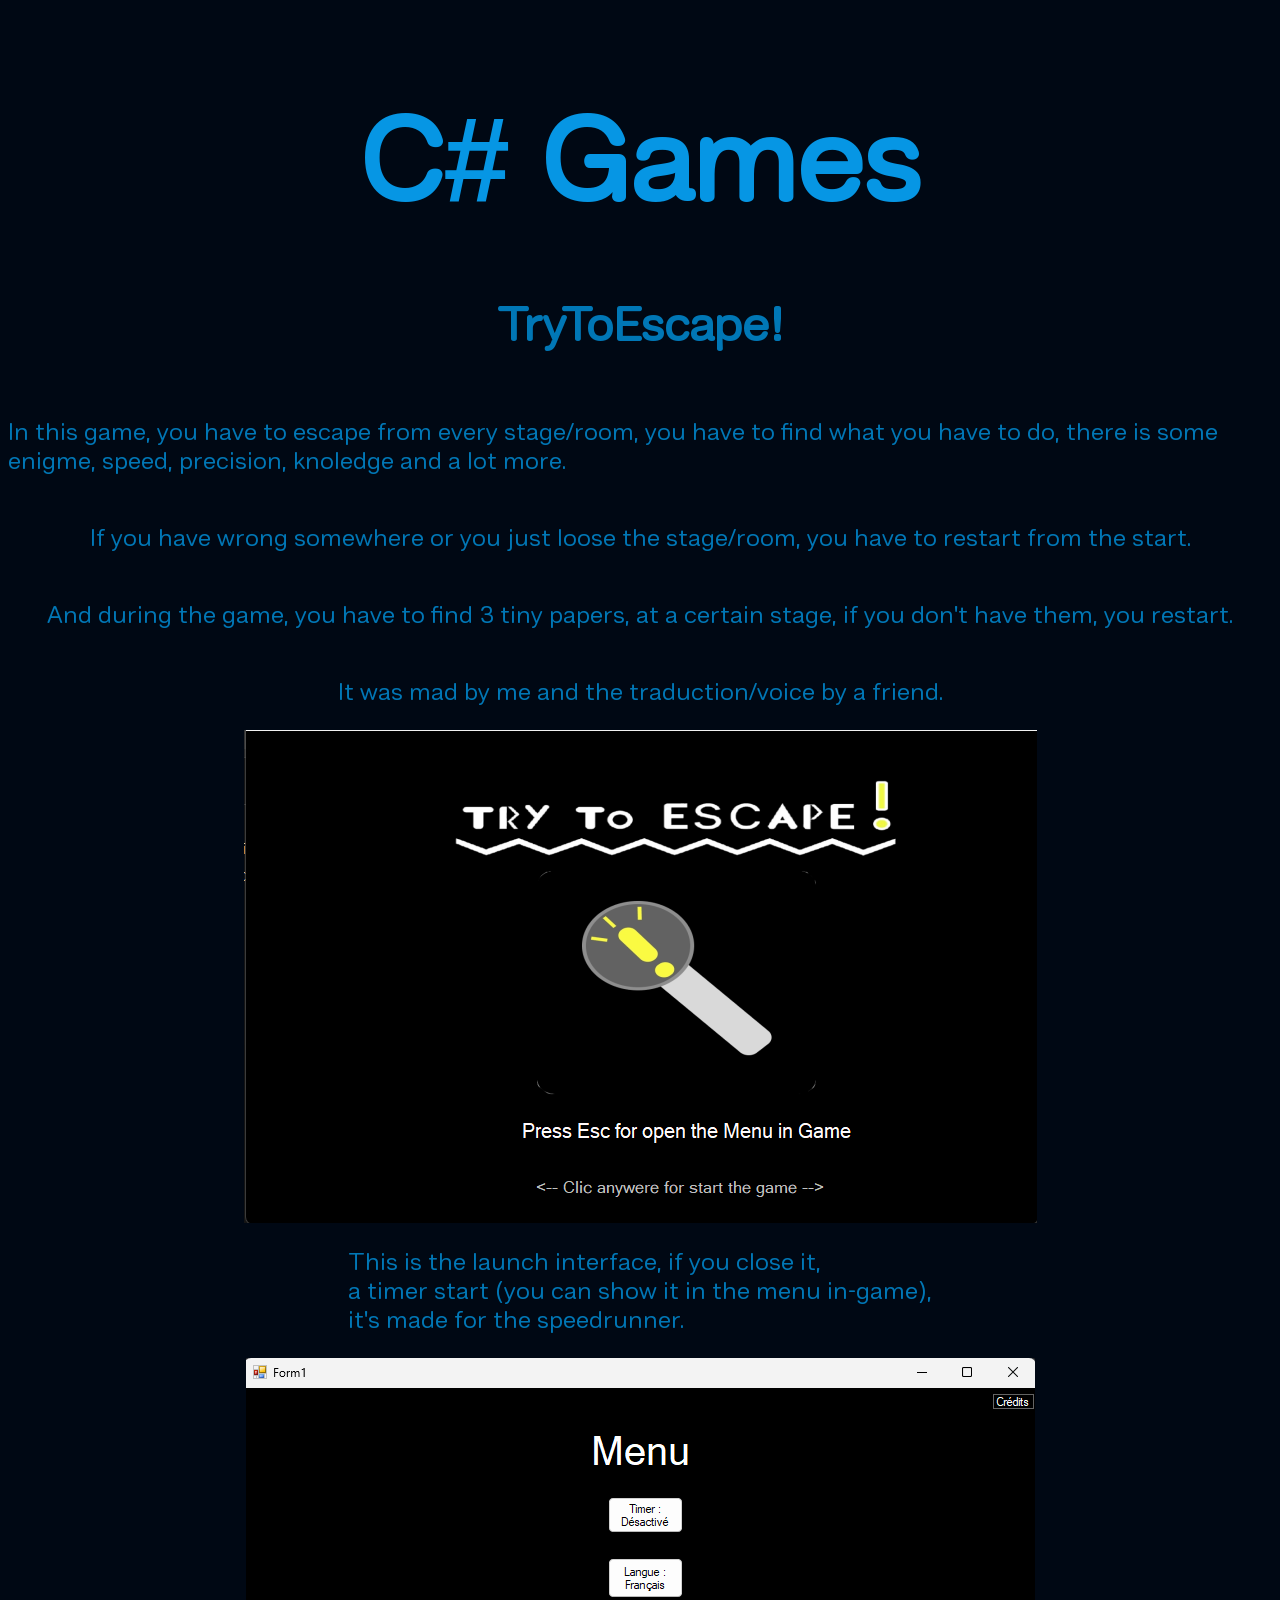
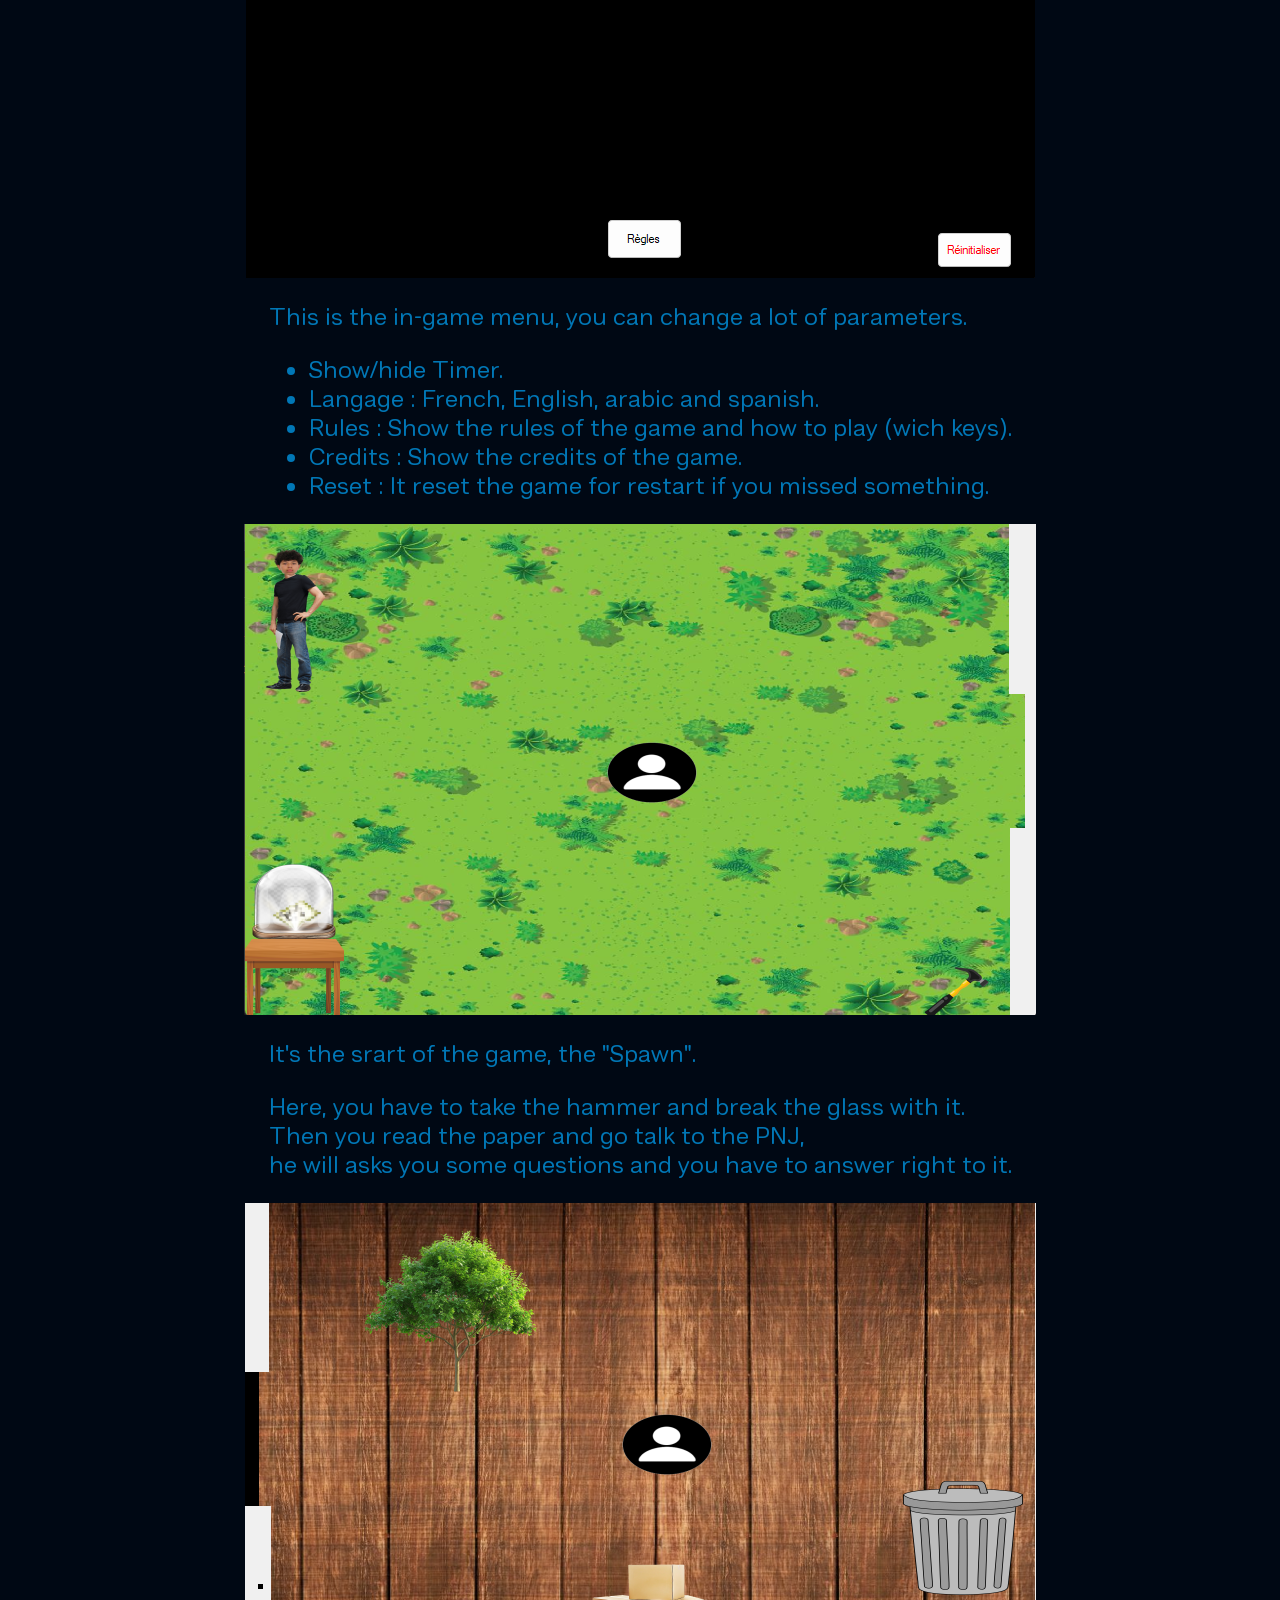
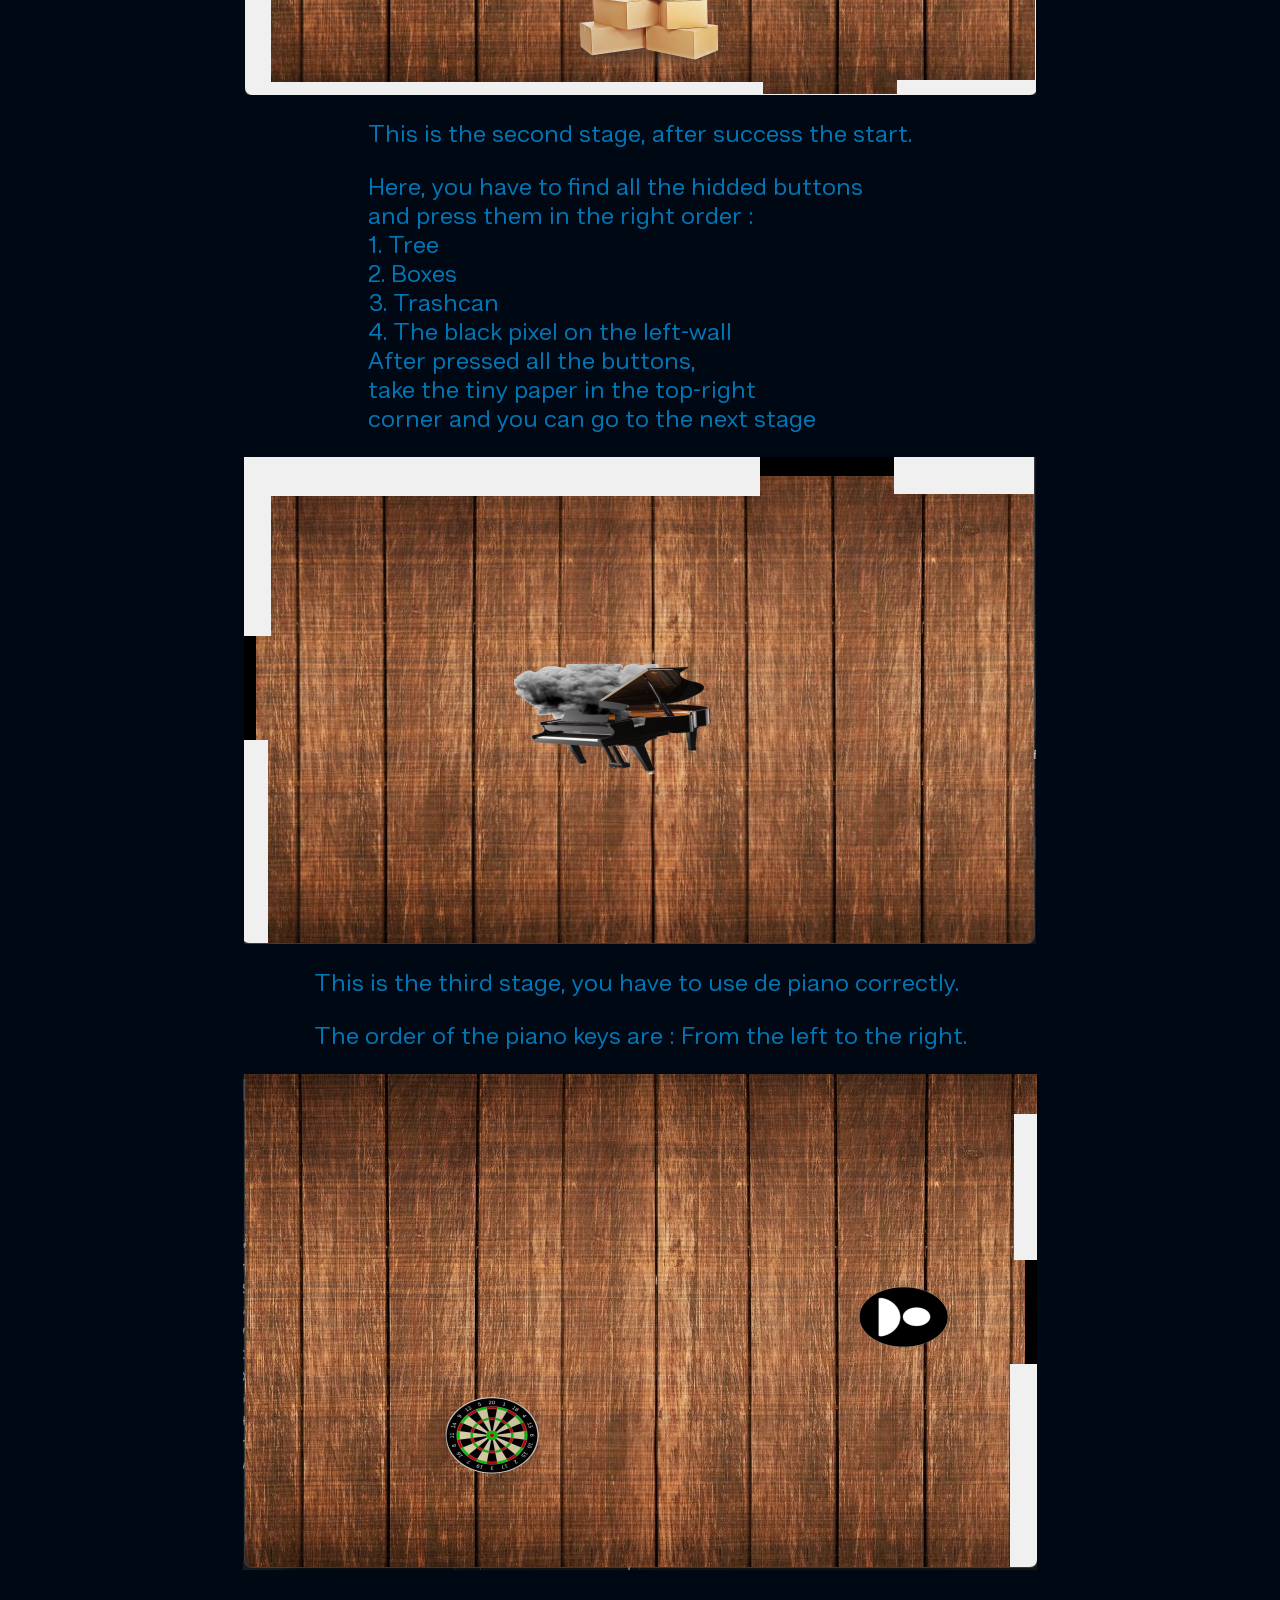
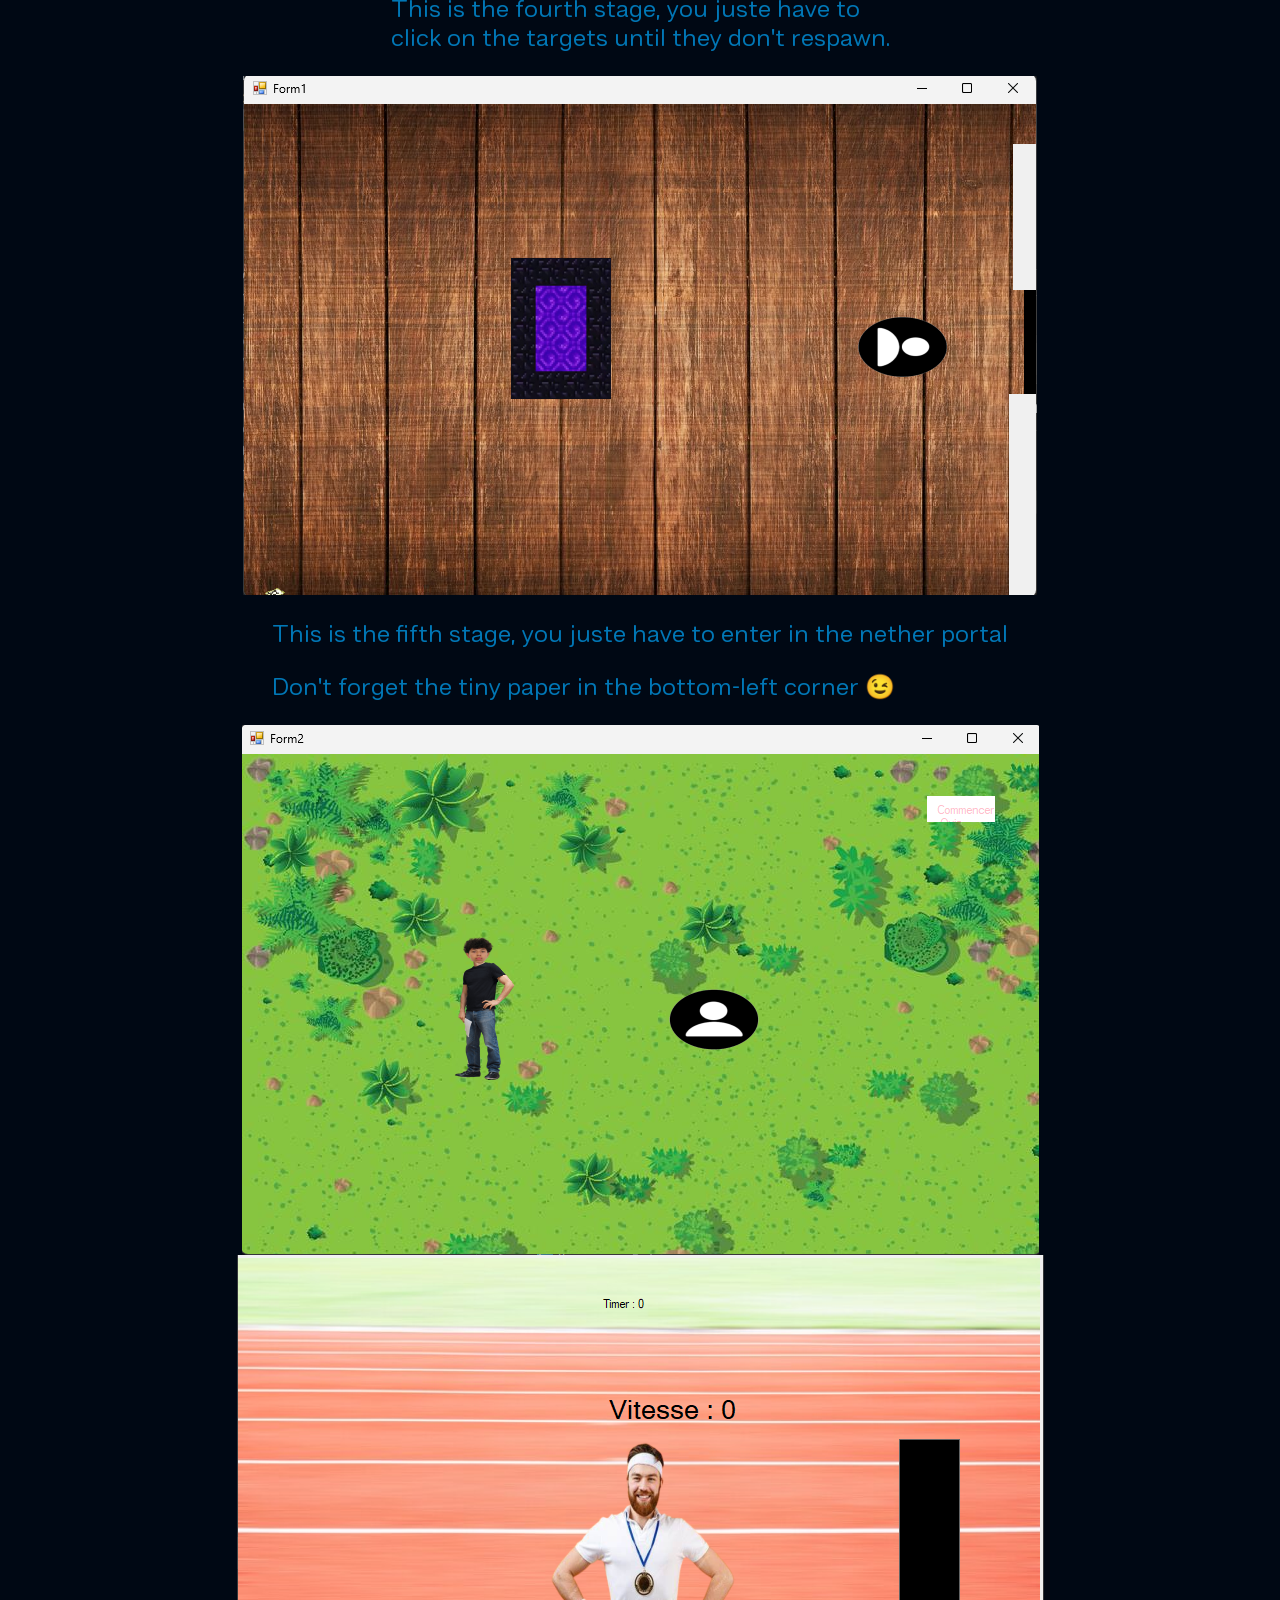
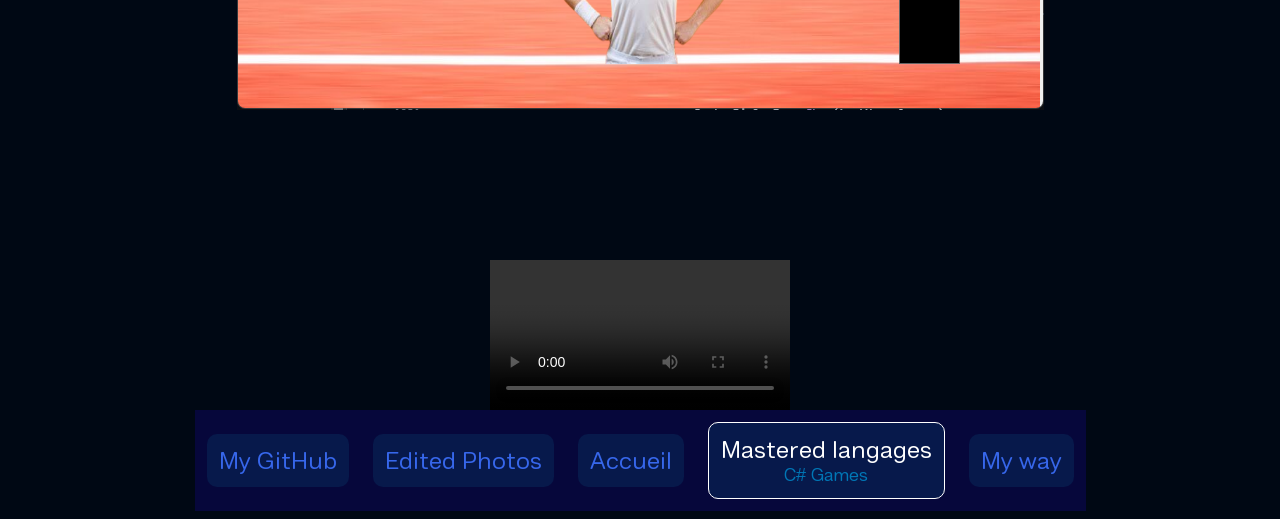
==== Code/CSharpGames.html @ 641a5ee3 "Je suis en train de remplire la page c# avec les images, videos et descriptions pour chaques étapes " ====
<!DOCTYPE html>
<html lang="en">
    <head>
        <meta charset="UTF-8">
        <meta name="viewport" content="width=device-width, initial-scale=1.0">
        <link rel="stylesheet" href="CSS/CsharpGames.css">
        <link rel="stylesheet" href="CSS/globale.css">
        <title>C# Games</title>
    </head>
    <body>
        <h1 id="title">C# Games</h1>
        <Section class="TryToEscape">
            <h2>TryToEscape!</h2>
            <p>In this game, you have to escape from every stage/room, you have to find what you have to do, there is some enigme, speed, precision, knoledge and a lot more.</p>
            <p>If you have wrong somewhere or you just loose the stage/room, you have to restart from the start.</p>
            <p>And during the game, you have to find 3 tiny papers, at a certain stage, if you don't have them, you restart.</p>
            <p>It was mad by me and the traduction/voice by a friend.</p>
            <img src="./Images/TryTpEscape_Menu.png" alt="The launch interface">
            <Article><p>This is the launch interface, if you close it, <br>a timer start (you can show it in the menu in-game), <br>it's made for the speedrunner.</p></Article>
            <img src="./Images/TryToEscape_Menu_in-game.png" alt="Menu in-game, for the parameters">
            <Article><p>This is the in-game menu, you can change a lot of parameters.</p>
            <ul>
                <li>
                    Show/hide Timer.
                </li>
                <li>
                    Langage : French, English, arabic and spanish.
                </li>
                <li>
                    Rules : Show the rules of the game and how to play (wich keys).
                </li>
                <li>
                    Credits : Show the credits of the game.
                </li>
                <li>
                    Reset : It reset the game for restart if you missed something.
                </li>
            </ul>
            </Article>
            <img src="./Images/TryToEscape_Start.png" alt="Start of the game">
            <article>
            <p>It's the srart of the game, the "Spawn".</p>
            <p>Here, you have to take the hammer and break the glass with it. <br>Then you read the paper and go talk to the PNJ, <br>he will asks you some questions and you have to answer right to it.</p>
            </article>
            <img src="./Images/TryToEscape_SecondStage.png" alt="The second stage of the game">
            <article>
            <p>This is the second stage, after success the start.</p>
            <p>Here, you have to find all the hidded buttons <br>and press them in the right order : <br>
            1. Tree <br>
            2. Boxes <br>
            3. Trashcan <br>
            4. The black pixel on the left-wall <br>
            After pressed all the buttons, <br>take the tiny paper in the top-right <br>corner and you can go to the next stage
            </p>
            </article>
            <img src="./Images/TryToEscape_Piano.png" alt="The third stage of the game">
            <article>
                <p>This is the third stage, you have to use de piano correctly.</p>
                <p>The order of the piano keys are : From the left to the right.</p>
            </article>
            <img src="./Images/TryToEscape_Target.png" alt="The Fourth stage of the game">
            <article>
                <p>This is the fourth stage, you juste have to <br>click on the targets until they don't respawn.</p>
            </article>
            <img src="./Images/TryTroEscape_NetherPortal.png" alt="The fifth stage of the game">
            <article>
                <p>This is the fifth stage, you juste have to enter in the nether portal</p>
                <p>Don't forget the tiny paper in the bottom-left corner 😉</p>
            </article>
            
            <img src="./Images/TryToEscape_ThirdStage.png" alt="The sixth stage of the game">
            
            <img src="./Images/TryToEscape_FourthStage.png" alt="The seventh stage of the game">
            <video src="./Videos/TryToEscape_Victory.mp4" loop autoplay></video>
            <video src="./Videos/TryToEscape_GamePlay.mp4" controls loop autoplay></video>
        </Section>
        <section class="Navbar">
            <div class="">
            <a href="https://github.com/HOPPhugo" target="_blank">My GitHub</a></div>
            <div class="">
            <a href="/EditPhotos.html">Edited Photos</a></div>
            <div class="">
            <a href="/index.html">Accueil</a></div>
            <div class="CurrentPage">
            <a href="/DevGames.html">Mastered langages</a>
            <p>C# Games</p>
            </div>            
            <div class="">
            <a href="/MyWay.html">My way</a></div>
        </section>
    </body>
</html>
---- Code/CSS/CsharpGames.css ----
.CurrentPage {
    display: flex;
    flex-direction: column;
}
.CurrentPage p {
font-size: 0.75rem;
margin: 0;
align-self: center;
}
body {
    display: flex;
    flex-direction: column;
    align-items: center;
}
.Navbar {
    align-items: center;
}
h2 {
    font-size: 2rem;
}
.TryToEscape {
    display: flex;
    flex-direction: column;
    justify-content: center;
    align-items: center;
}
---- Code/CSS/globale.css ----
@font-face {
  font-family: "Hando Soft Regular";
    src: url("../Fonts/hando_soft/HandoSoftTrial-Regular.ttf") format("truetype");
    unicode-range: U+0000-0022, U+0024-003F, U+0041-007F, U+00A0-00FF;
}
html {
    background-color: 	#000814;
    color: 	#0077b6;
    font-family: "Hando Soft Regular", sans-serif;
    display: flex;
    justify-content: center;
    font-size: 1.5rem;
    margin: 0;
    scrollbar-width: none;
}
a {
    color: 	#3767eb;
    text-decoration: none;
}
#title {
    font-size: 5rem;
    color: 	#0696e4;
    margin-bottom: 1rem;
}
.CurrentPage{
    border: 1px solid white;
}
.CurrentPage a{
    color: white;
}
.Navbar {
    display: flex;
    gap: 1rem;
    background-color: #2600ff2a;
    padding: 0.5rem;
    
}
.Navbar div {
    height: fit-content;
    padding: 0.5rem;
    background-color: #0a5b8636;
    border-radius: 10px;
    transition: 0.5s;
}
.Navbar div:hover {
    background-color: #082f44;
    transition: 0.5s;
}
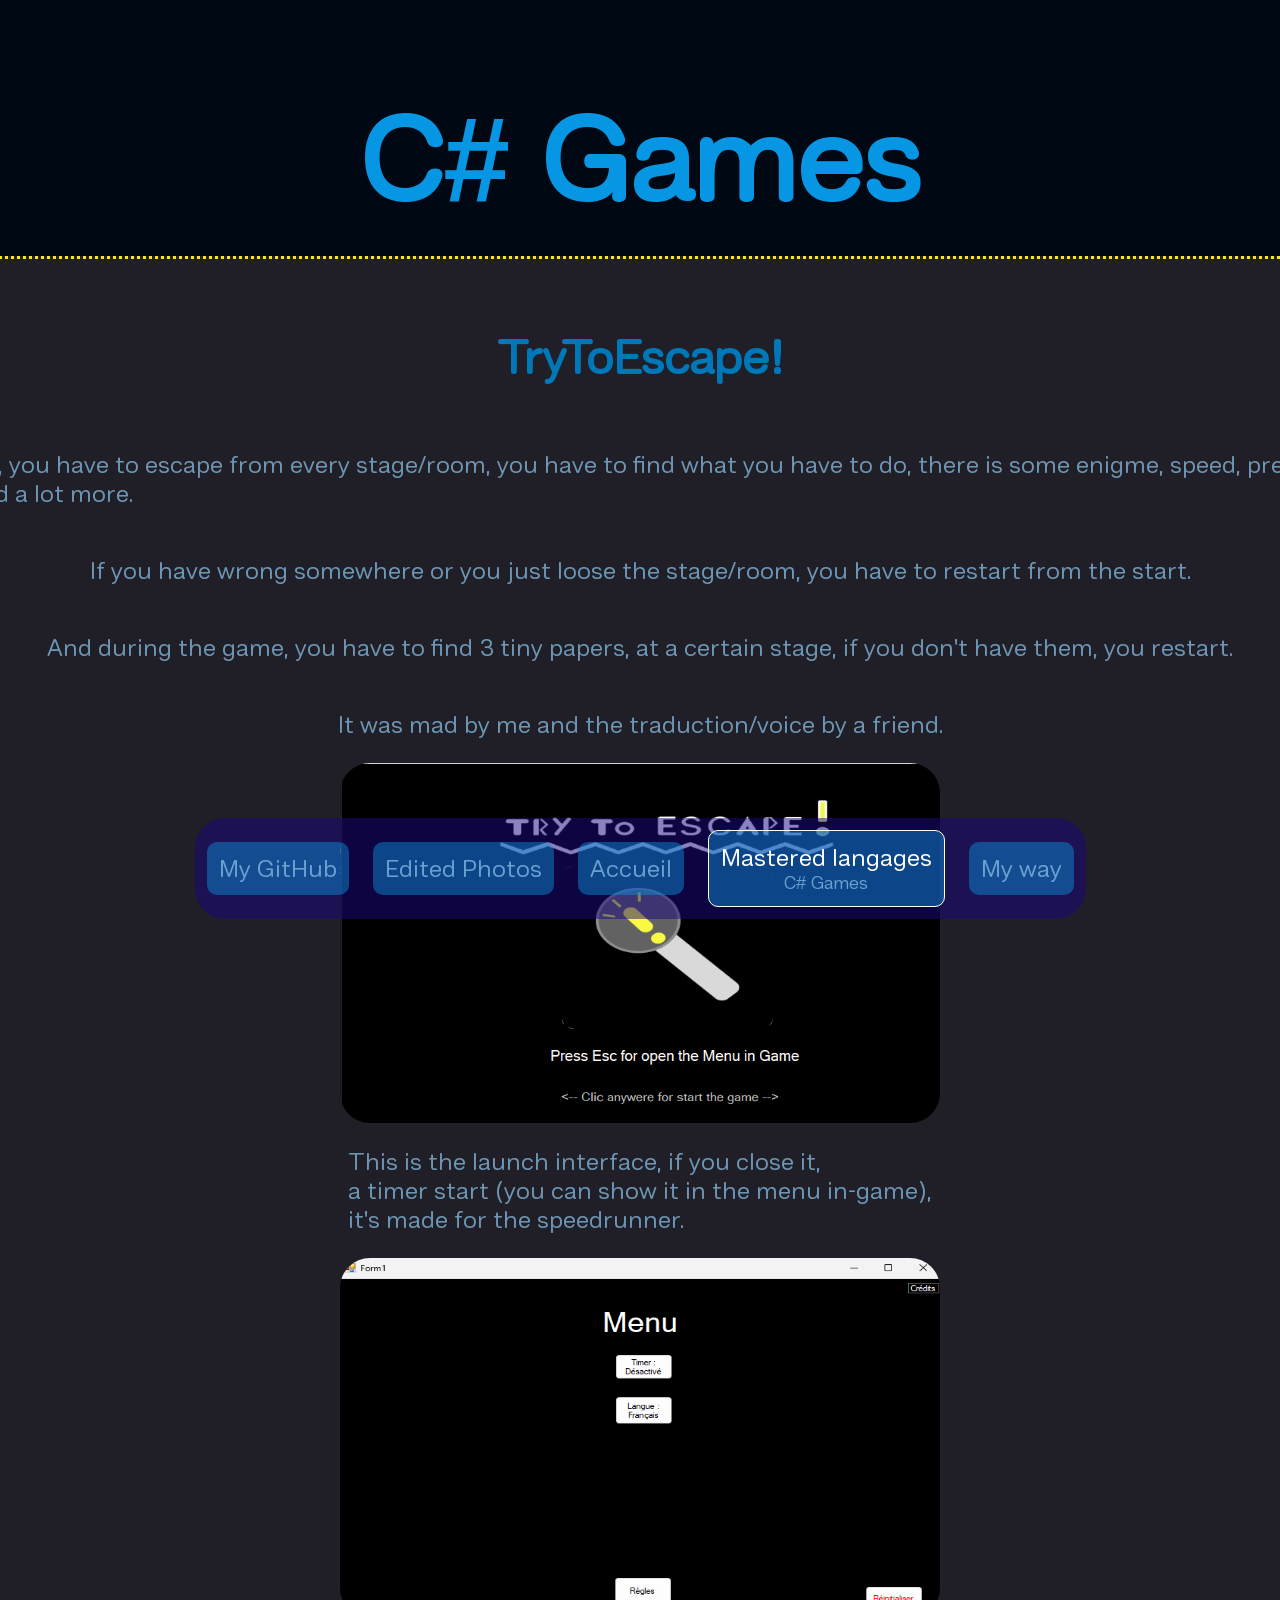
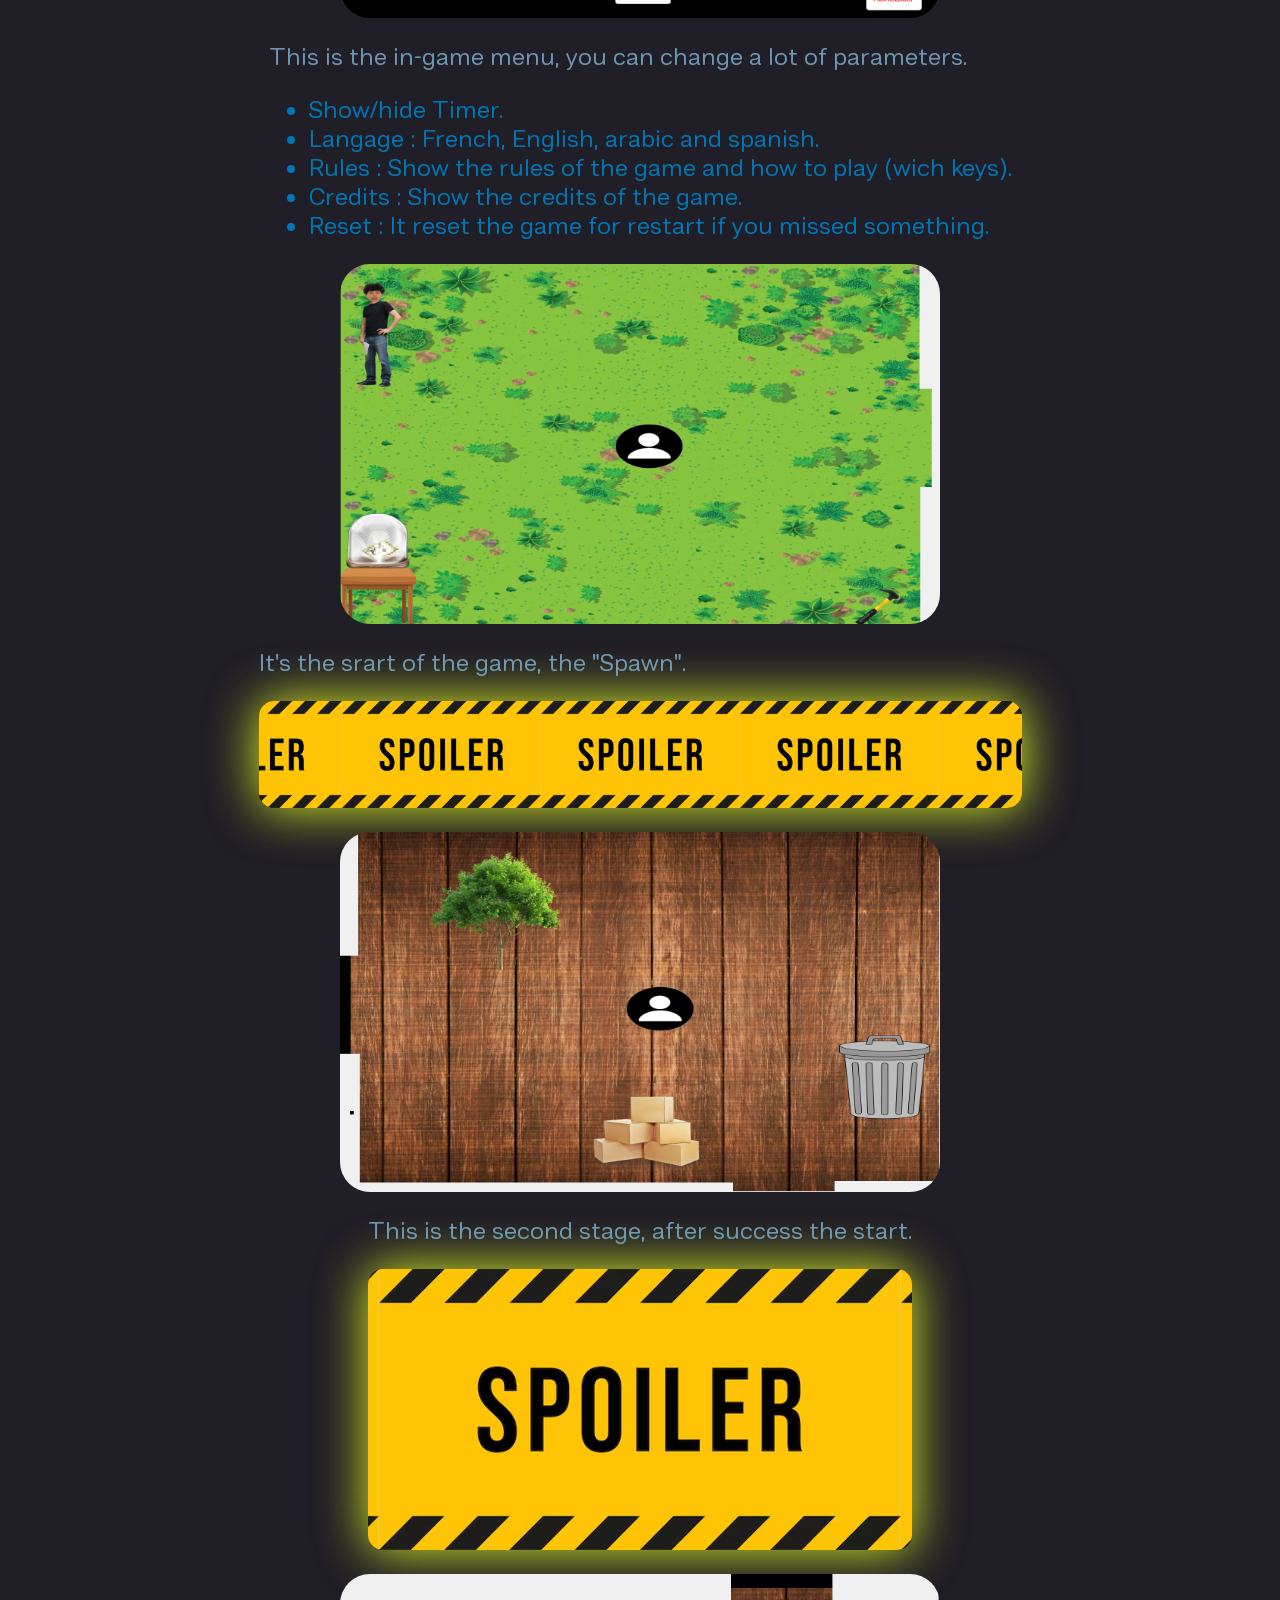
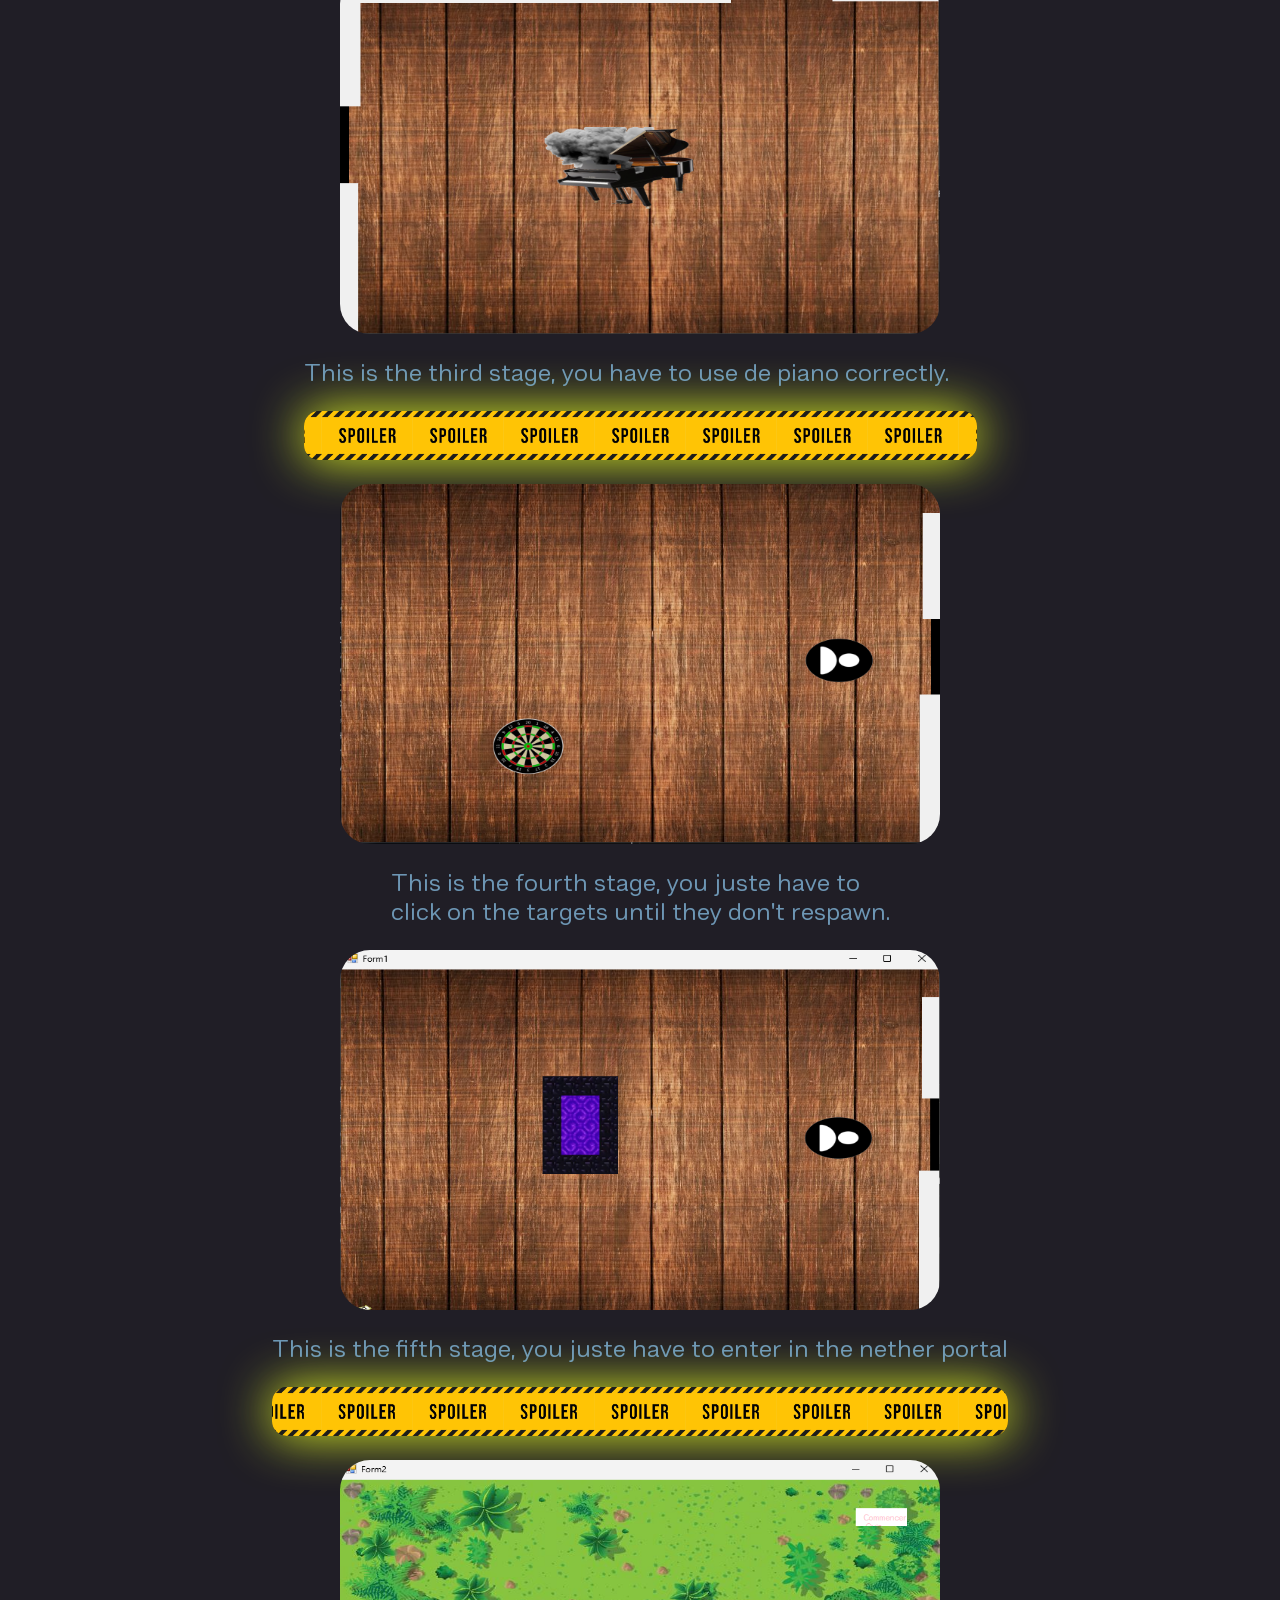
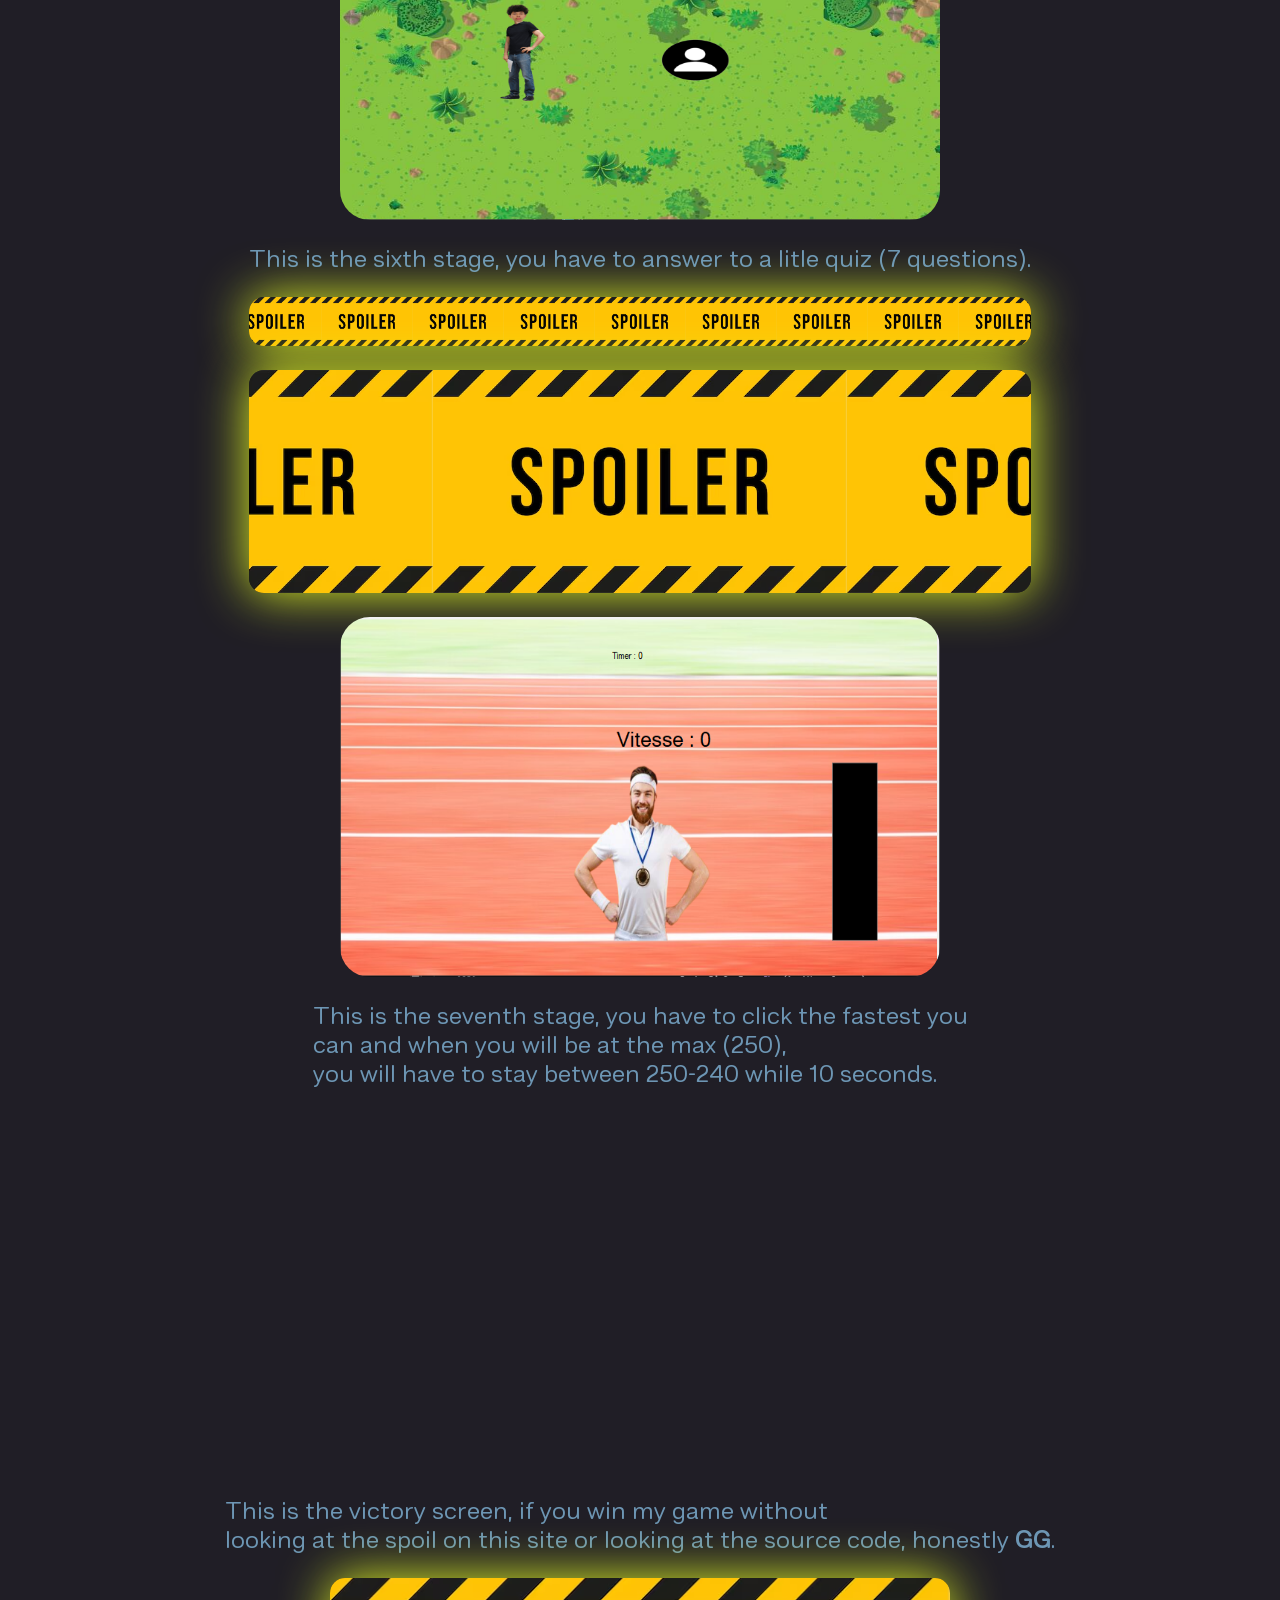
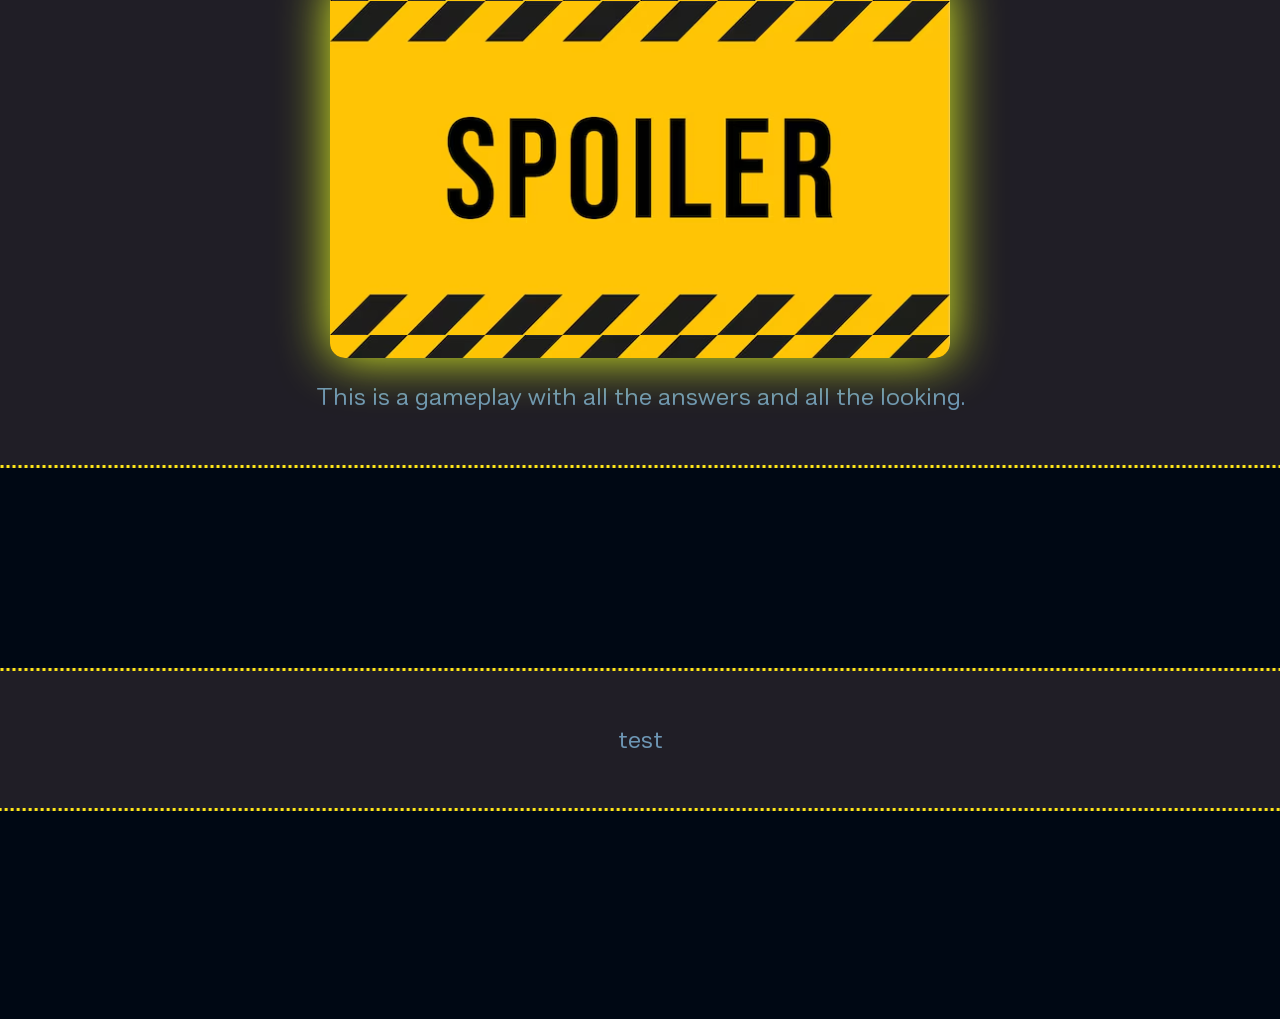
==== commit 3b3dee51: "Page avec presentation de mon jeu TryToEscape fini, je vais m'attaquer à un autre jeu" ====
--- a/Code/CSharpGames.html
+++ b/Code/CSharpGames.html
@@ -9,7 +9,7 @@
     </head>
     <body>
         <h1 id="title">C# Games</h1>
-        <Section class="TryToEscape">
+        <Section class="GameSection">
             <h2>TryToEscape!</h2>
             <p>In this game, you have to escape from every stage/room, you have to find what you have to do, there is some enigme, speed, precision, knoledge and a lot more.</p>
             <p>If you have wrong somewhere or you just loose the stage/room, you have to restart from the start.</p>
@@ -40,12 +40,12 @@
             <img src="./Images/TryToEscape_Start.png" alt="Start of the game">
             <article>
             <p>It's the srart of the game, the "Spawn".</p>
-            <p>Here, you have to take the hammer and break the glass with it. <br>Then you read the paper and go talk to the PNJ, <br>he will asks you some questions and you have to answer right to it.</p>
+            <p id="Spoil">Here, you have to take the hammer and break the glass with it. <br>Then you read the paper and go talk to the PNJ, <br>he will asks you some questions and you have to answer right to it.</p>
             </article>
             <img src="./Images/TryToEscape_SecondStage.png" alt="The second stage of the game">
             <article>
             <p>This is the second stage, after success the start.</p>
-            <p>Here, you have to find all the hidded buttons <br>and press them in the right order : <br>
+            <p id="Spoil">Here, you have to find all the hidded buttons <br>and press them in the right order : <br>
             1. Tree <br>
             2. Boxes <br>
             3. Trashcan <br>
@@ -56,7 +56,7 @@
             <img src="./Images/TryToEscape_Piano.png" alt="The third stage of the game">
             <article>
                 <p>This is the third stage, you have to use de piano correctly.</p>
-                <p>The order of the piano keys are : From the left to the right.</p>
+                <p id="Spoil">The order of the piano keys are : From the left to the right.</p>
             </article>
             <img src="./Images/TryToEscape_Target.png" alt="The Fourth stage of the game">
             <article>
@@ -65,28 +65,83 @@
             <img src="./Images/TryTroEscape_NetherPortal.png" alt="The fifth stage of the game">
             <article>
                 <p>This is the fifth stage, you juste have to enter in the nether portal</p>
-                <p>Don't forget the tiny paper in the bottom-left corner 😉</p>
+                <p id="Spoil">Don't forget the tiny paper in the bottom-left corner 😉</p>
             </article>
             
             <img src="./Images/TryToEscape_ThirdStage.png" alt="The sixth stage of the game">
-            
+            <article>
+                <p>This is the sixth stage, you have to answer to a litle quiz (7 questions).</p>
+                <p id="Spoil">The answers are : </p>
+                <ul id="Spoil">
+                    <li>The fear of long words <Strong>(C)</Strong></li>
+                    <li>United States <strong>(Y)</strong></li>
+                    <li>Mercury <strong>(C)</strong></li>
+                    <li>The brain <strong>(N)</strong></li>
+                    <li>Lake Neuchâtel <strong>(N)</strong></li>
+                    <li>Paris <strong>(Y)</strong></li>
+                    <li>Anora by Sean Baker <strong>(C)</strong></li>
+                </ul>
+            </article>
             <img src="./Images/TryToEscape_FourthStage.png" alt="The seventh stage of the game">
+            <article>
+                <p>This is the seventh stage, you have to click the fastest you <br>can and when you will be at the max (250), <br>you will have to stay between 250-240 while 10 seconds.</p>
+            </article>
             <video src="./Videos/TryToEscape_Victory.mp4" loop autoplay></video>
-            <video src="./Videos/TryToEscape_GamePlay.mp4" controls loop autoplay></video>
+            <article>
+                <p>This is the victory screen, if you win my game without <br>looking at the spoil on this site or looking at the source code, honestly <strong>GG</strong>.</p>
+            </article>
+            <video  id="SpoilVid" src="./Videos/TryToEscape_GamePlay.mp4" controls></video>
+            <article>
+                <p>This is a gameplay with all the answers and all the looking.</p>
+            </article>
         </Section>
-        <section class="Navbar">
-            <div class="">
+        
+        <div id="Space"></div>
+
+        <section class="GameSection"><p>test</p>
+        
+        
+        
+        
+        </section>
+        
+        <div id="Space"></div>
+        
+        
+        
+        
+        
+        
+        <section class="NavbarC">
+            <div class="" onClick="Github()">
             <a href="https://github.com/HOPPhugo" target="_blank">My GitHub</a></div>
-            <div class="">
+            <div class="" onclick="EditedPhotos()">
             <a href="/EditPhotos.html">Edited Photos</a></div>
-            <div class="">
+            <div class="" onclick="Accueil()">
             <a href="/index.html">Accueil</a></div>
-            <div class="CurrentPage">
+            <div class="CurrentPage"  onclick="Dev()">
             <a href="/DevGames.html">Mastered langages</a>
             <p>C# Games</p>
             </div>            
-            <div class="">
+            <div class="" onclick="Way()">
             <a href="/MyWay.html">My way</a></div>
         </section>
     </body>
-</html>+</html>
+<script>
+    function Github() {
+        window.open("https://github.com/HOPPhugo", "_blank")
+    }
+    function EditedPhotos() {
+        window.open("/EditPhotos.html", "_parent")
+    }
+    function Accueil() {
+        window.open("/index.html", "_parent")
+    }
+    function Dev() {
+        window.open("/DevGames.html", "_parent")
+    }
+    function Way() {
+        window.open("/MyWay.html", "_parent")
+    }
+</script>
--- a/Code/CSS/CsharpGames.css
+++ b/Code/CSS/CsharpGames.css
@@ -12,15 +12,97 @@
     flex-direction: column;
     align-items: center;
 }
-.Navbar {
+html::selection {
+color: #0076b6;
+background-color: rgb(255, 255, 255);
+}
+.NavbarC {
+    position: fixed;
+    margin-top: 90vh;
+    display: flex;
+    gap: 1rem;
     align-items: center;
+    background-color: #1b088181;
+    padding: 0.5rem;
+    border-radius: 30px;
+}
+.NavbarC a, p{
+    color: hsla(204, 67%, 72%, 0.74);
+}
+.NavbarC div {
+    height: fit-content;
+    padding: 0.5rem;
+    background-color: #0b90d877;
+    border-radius: 10px;
+    transition: 0.5s;
+    cursor: pointer;
+}
+.NavbarC div:hover {
+    background-color: #0caaff;
+    transition: 0.5s;
 }
 h2 {
     font-size: 2rem;
 }
-.TryToEscape {
+.GameSection {
     display: flex;
     flex-direction: column;
     justify-content: center;
     align-items: center;
+    background-color: rgba(97, 77, 77, 0.329);
+    border-radius: 100px;    
+    border:dotted rgb(253, 230, 23);
+    padding: 30px;
+    width: 65rem;
+}
+img, video {
+    border-radius: 30px;
+    transition: 1s;
+    width: 25rem;
+    height: 15rem;
+}
+img:hover, video:hover{
+    margin-top: 2rem;
+    margin-bottom: 2rem;
+    transform: scale(1.2);
+    transition: 1s;
+}
+#Spoil, #SpoilVid {
+    background-image: url(../Images/Anti_spoiler.avif);
+    background-position: center;
+    background-size: contain;
+    transition: 0.5s;
+    box-shadow: 0px 0px 50px #e1f722;
+    color: #0076b600;
+    border-radius: 15px;
+    padding: 10px;
+}
+#Spoil:hover, #SpoilVid:hover {
+    color: 	#0077b6;
+    transition: 1s;
+    border:solid #e1f722;
+    background-color: #e1f722;
+    background: none;
+    box-shadow: none;
+    
+}
+#Spoil::selection, #SpoilVid::selection {
+    background-color: #e1f722;
+    color: black;
+}
+#Spoil:not(:hover)::selection, #SpoilVid:not(:hover)::selection {
+    box-shadow: 0px 0px 50px #e1f722;    
+    background-color: #e2f72200;
+    color: rgba(0, 0, 0, 0);
+}
+#SpoilVid {
+    content-visibility:hidden;
+    box-shadow: 0px 0px 50px #e1f722;
+}
+#SpoilVid:hover {
+    content-visibility: visible;
+    box-shadow: 0px 0px 50px #e2f72200;
+}
+#Space {
+    height: 200px;
 }
--- a/Code/CSS/globale.css
+++ b/Code/CSS/globale.css
@@ -33,6 +33,7 @@
     gap: 1rem;
     background-color: #2600ff2a;
     padding: 0.5rem;
+    border-radius: 30px;
     
 }
 .Navbar div {
@@ -41,8 +42,10 @@
     background-color: #0a5b8636;
     border-radius: 10px;
     transition: 0.5s;
+    cursor: pointer;
 }
 .Navbar div:hover {
     background-color: #082f44;
     transition: 0.5s;
+    cursor: pointer;
 }
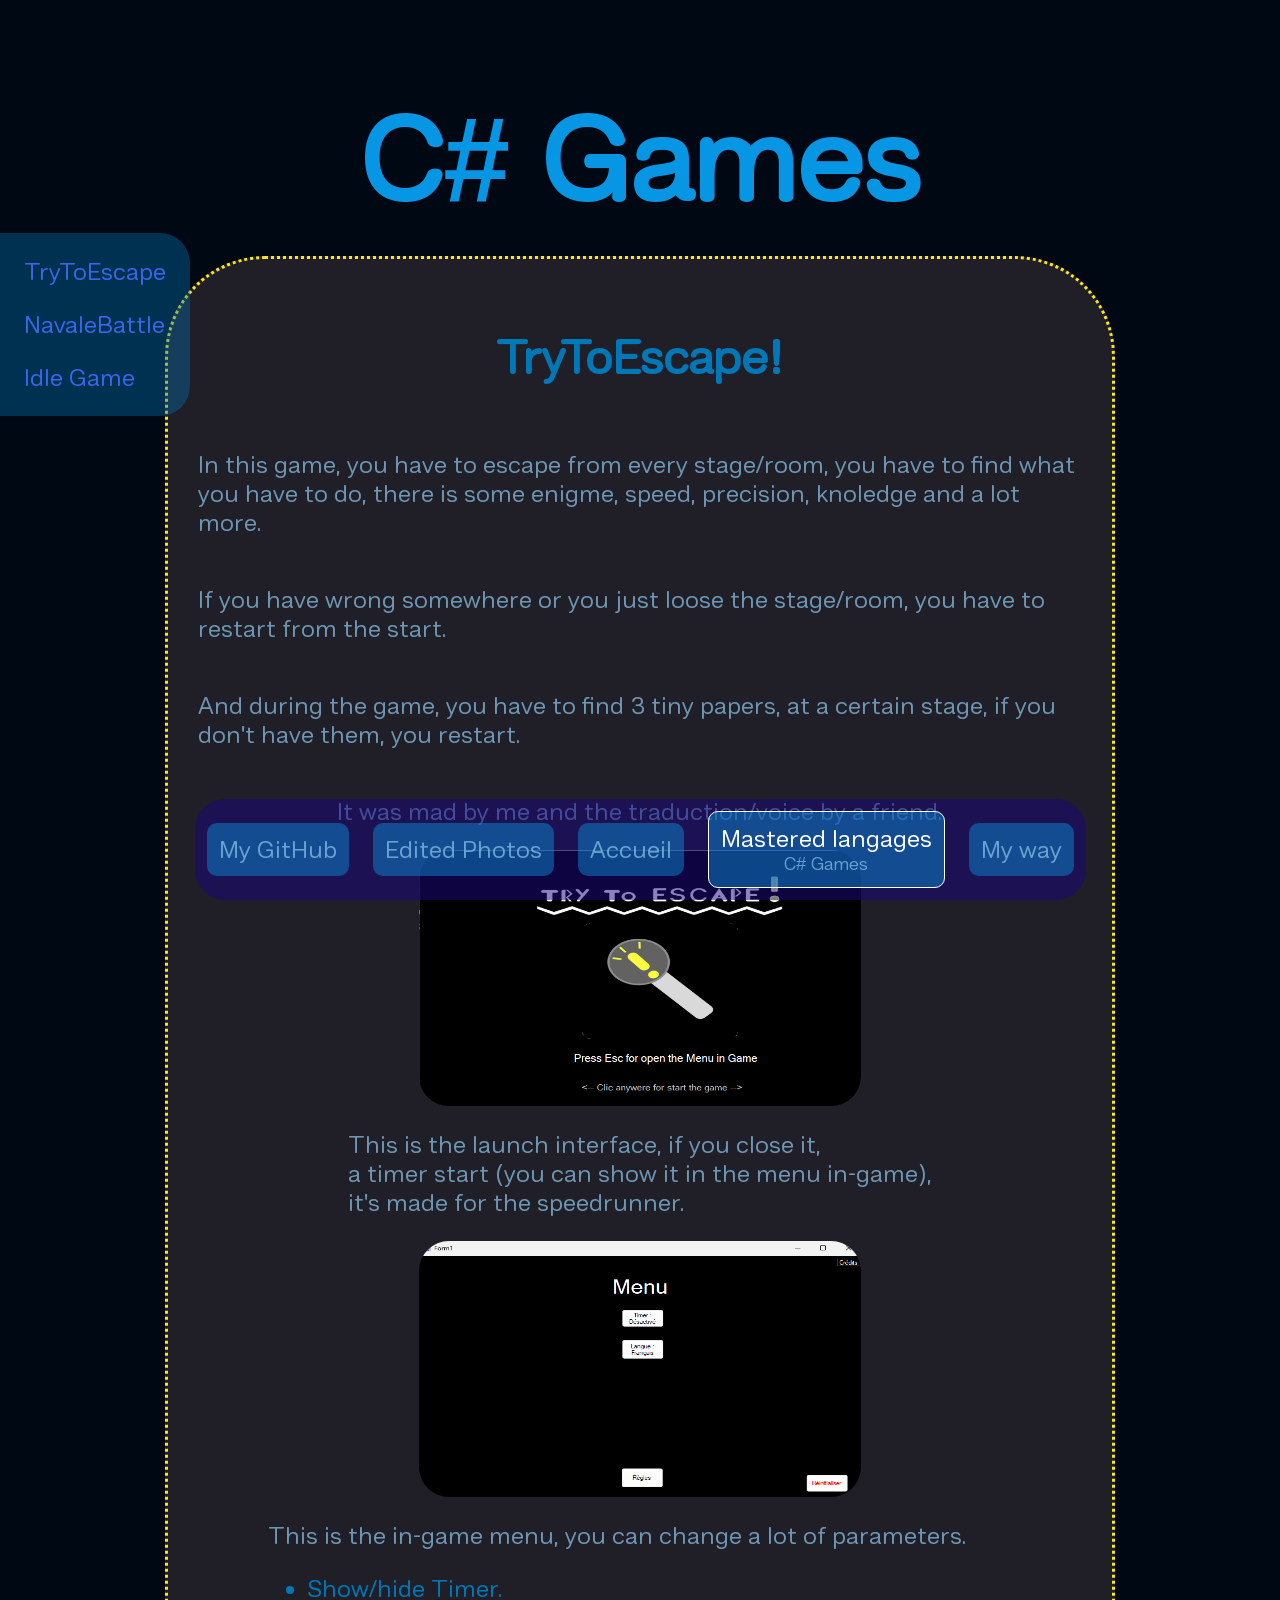
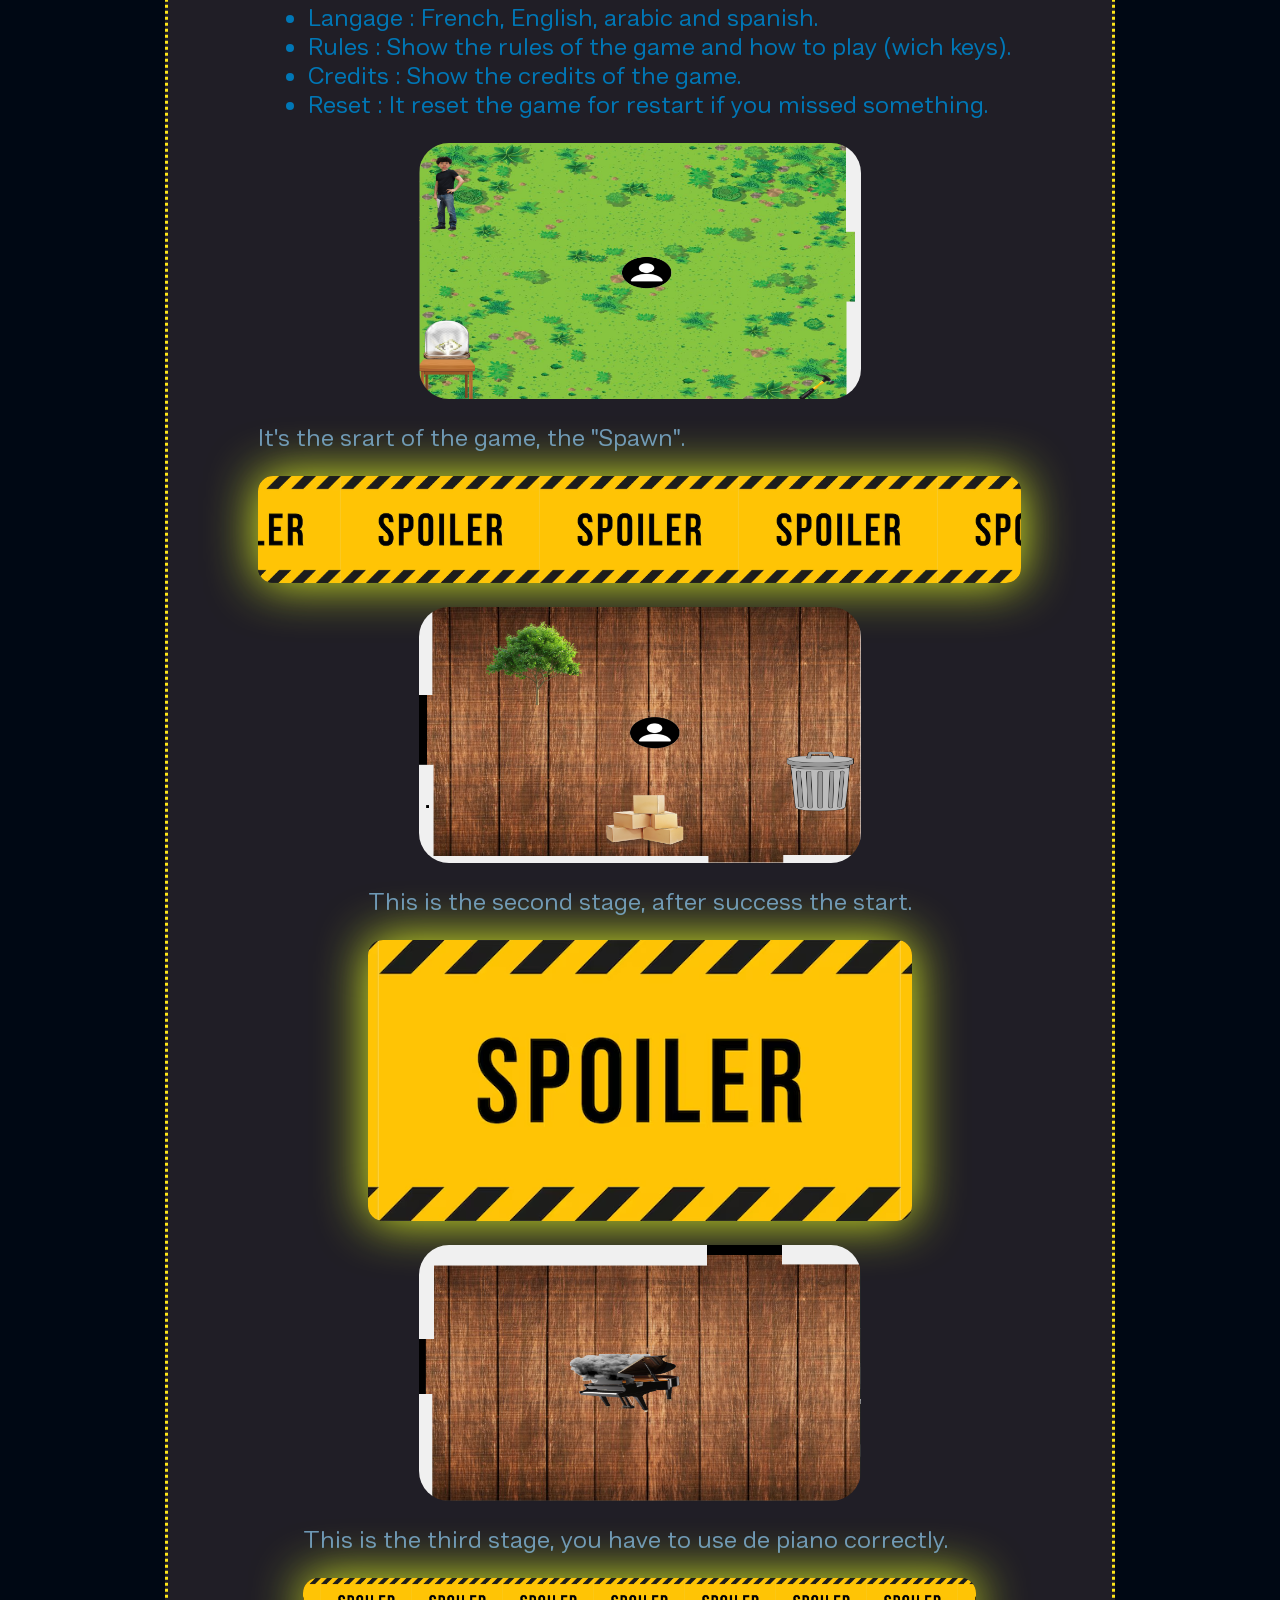
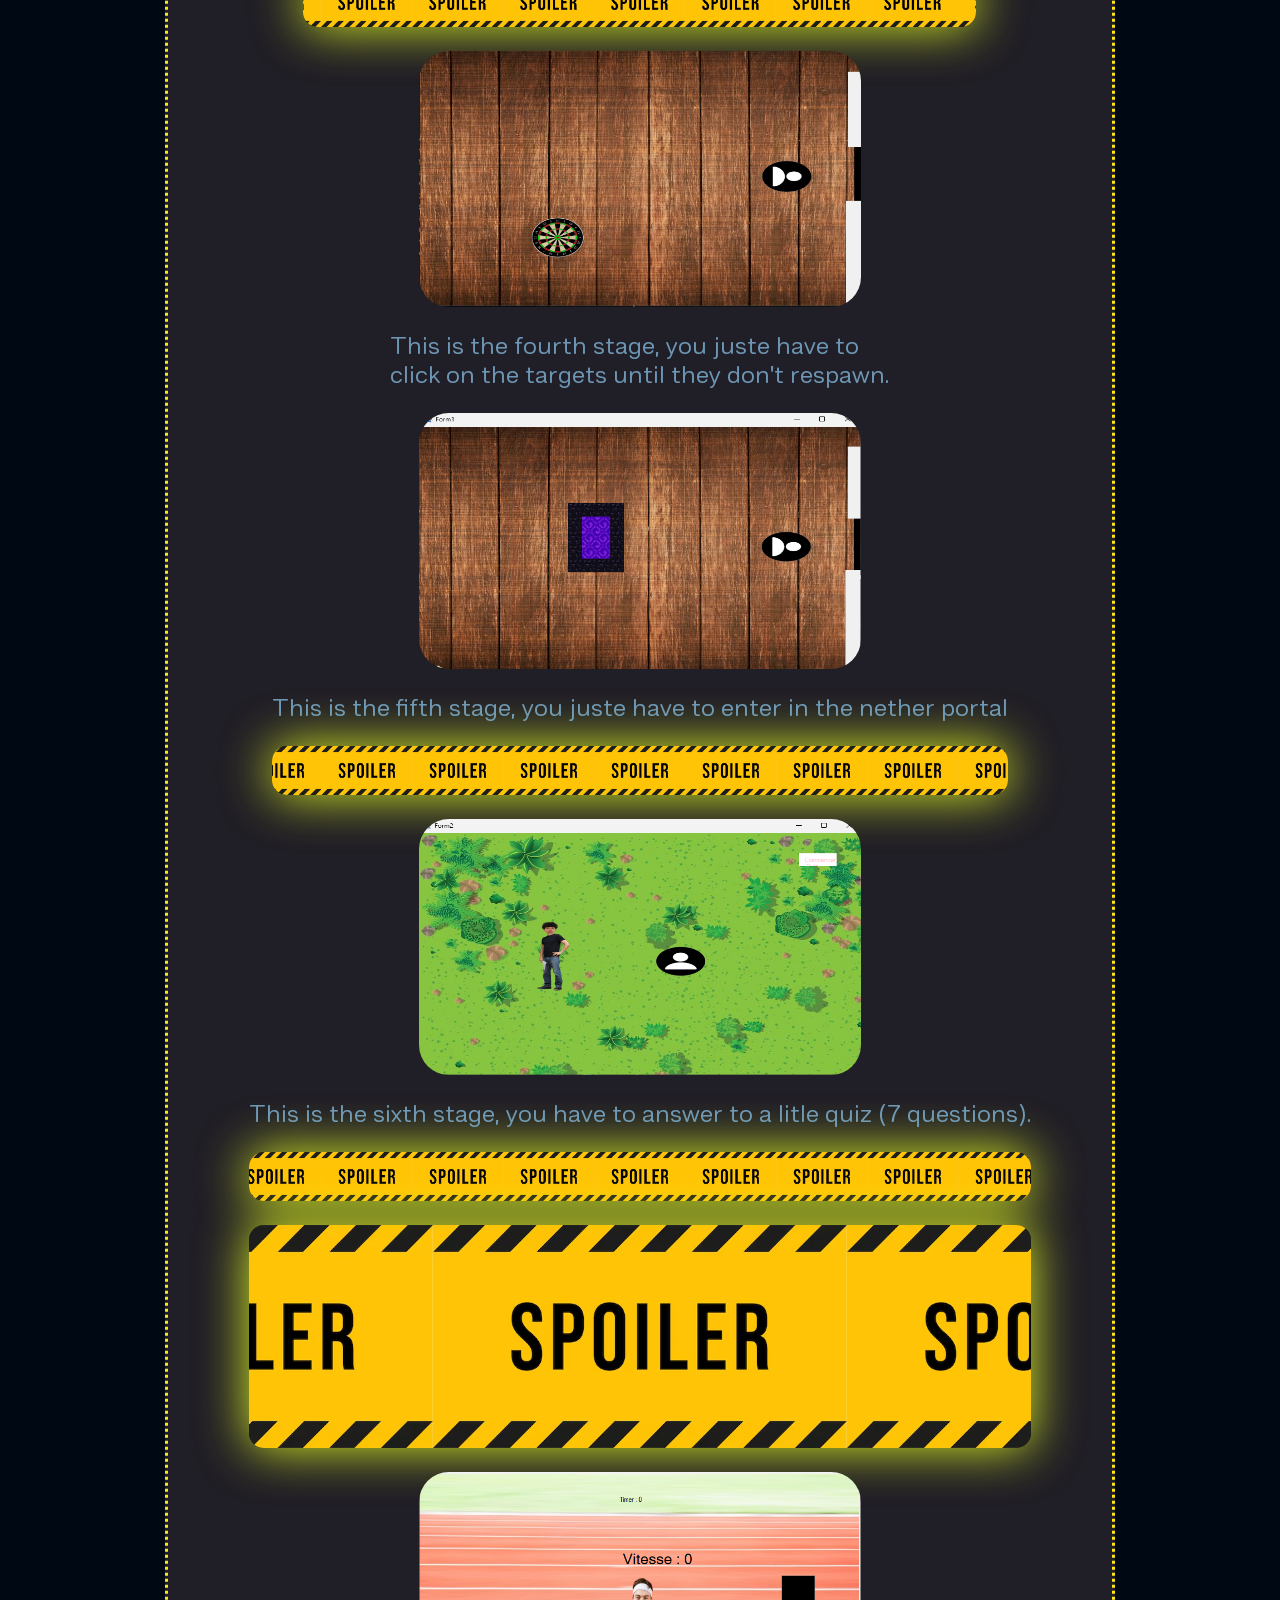
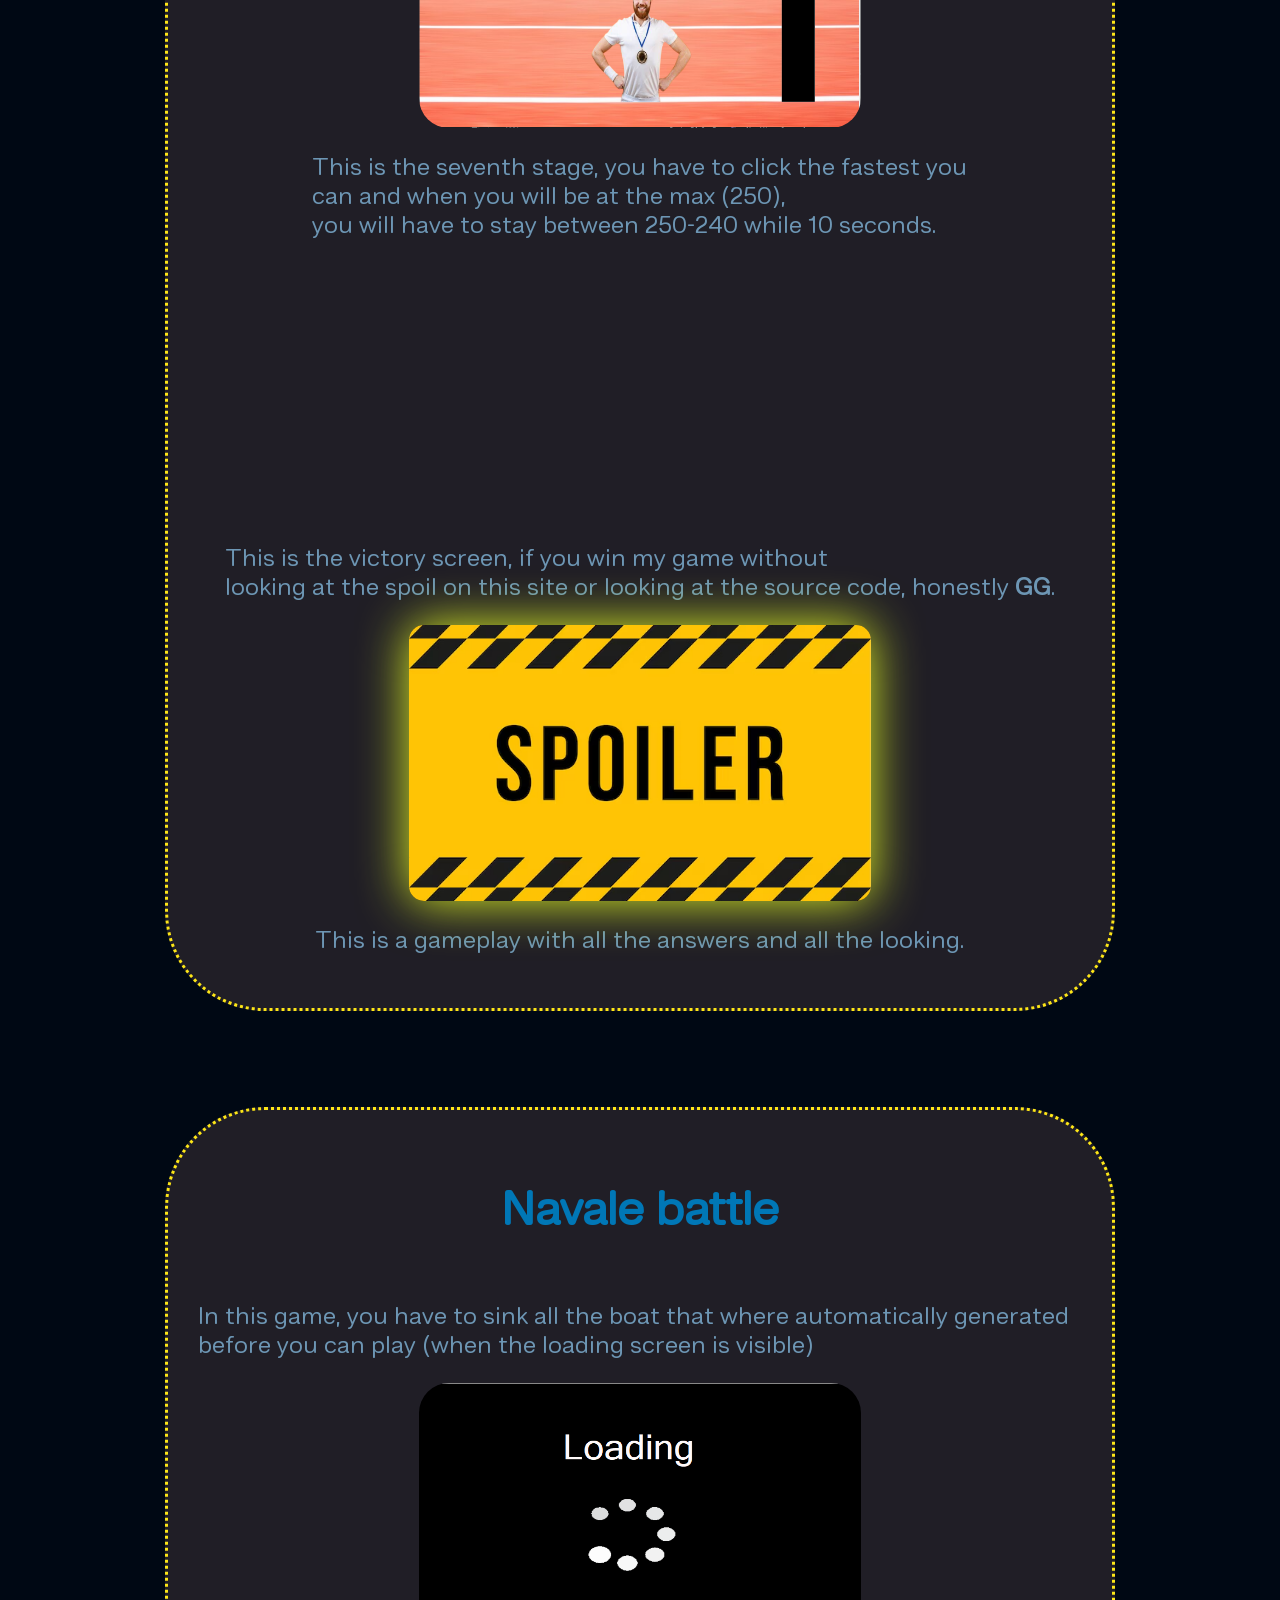
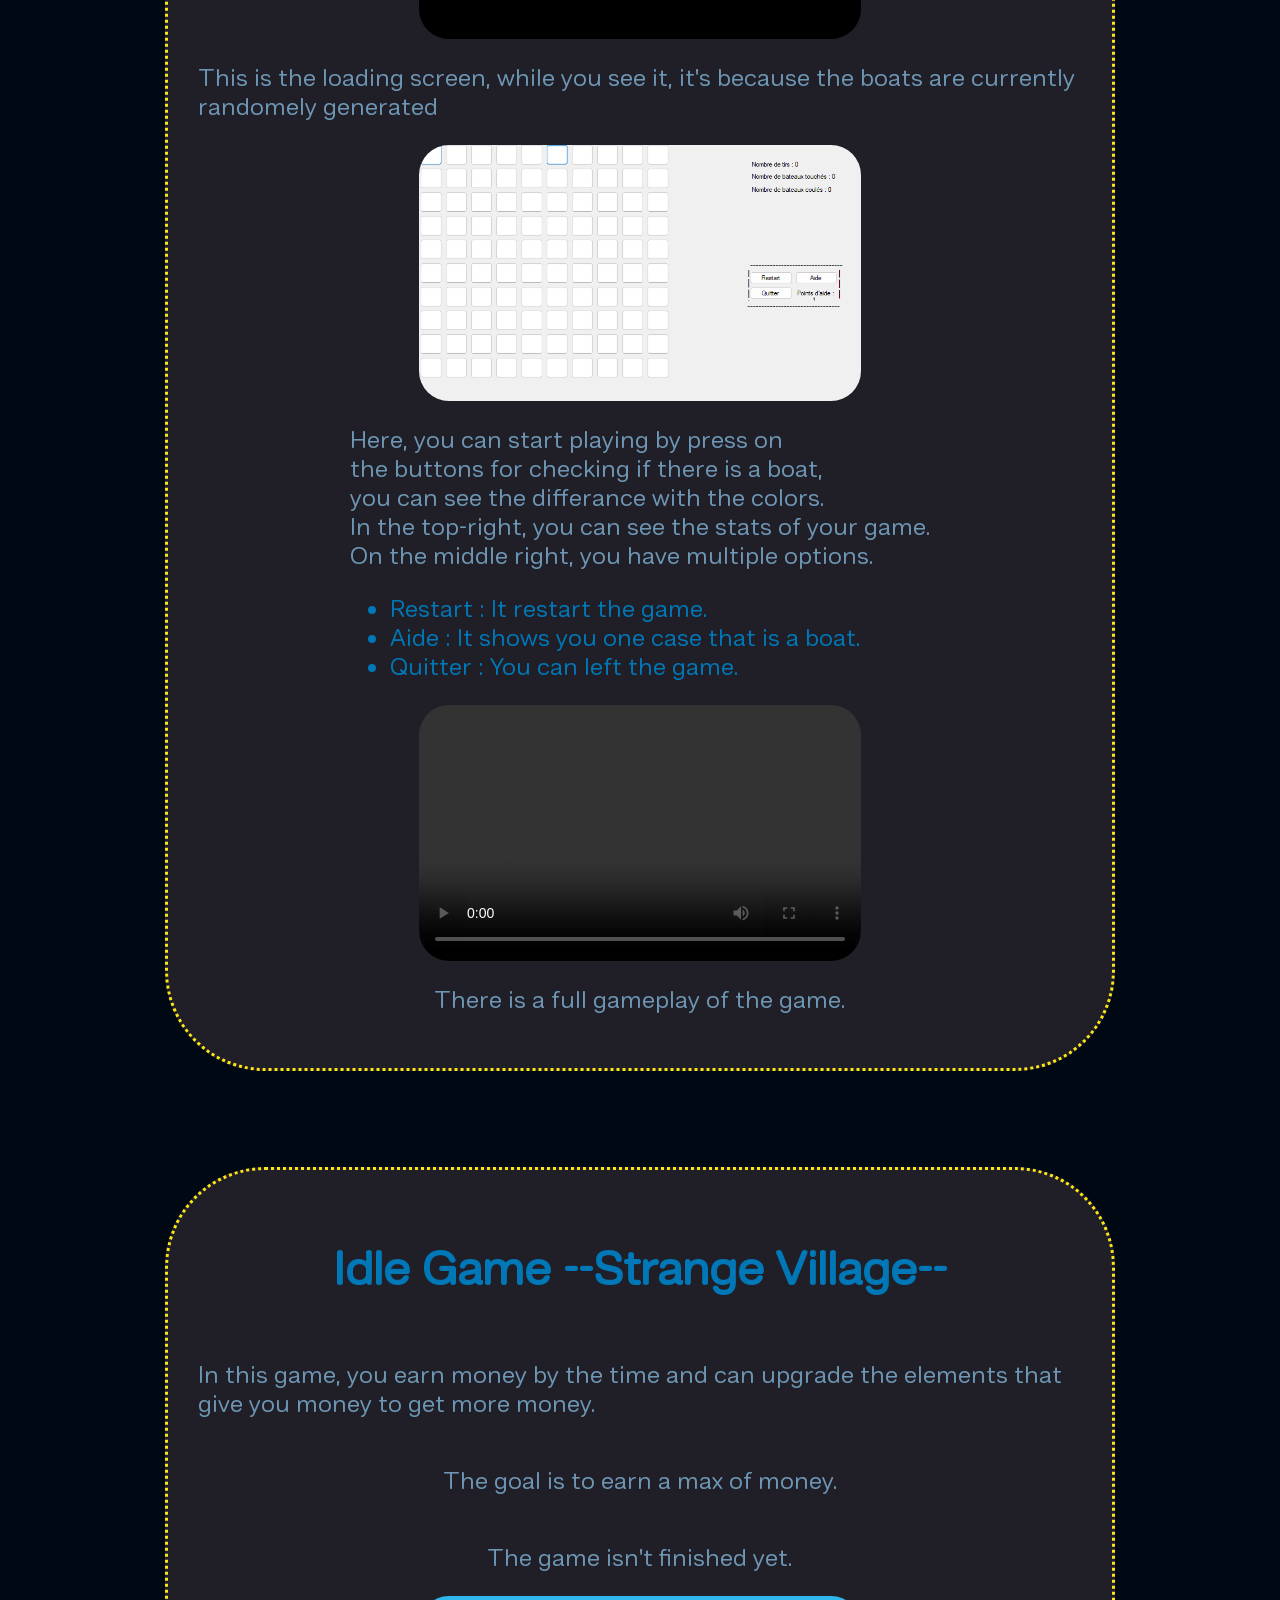
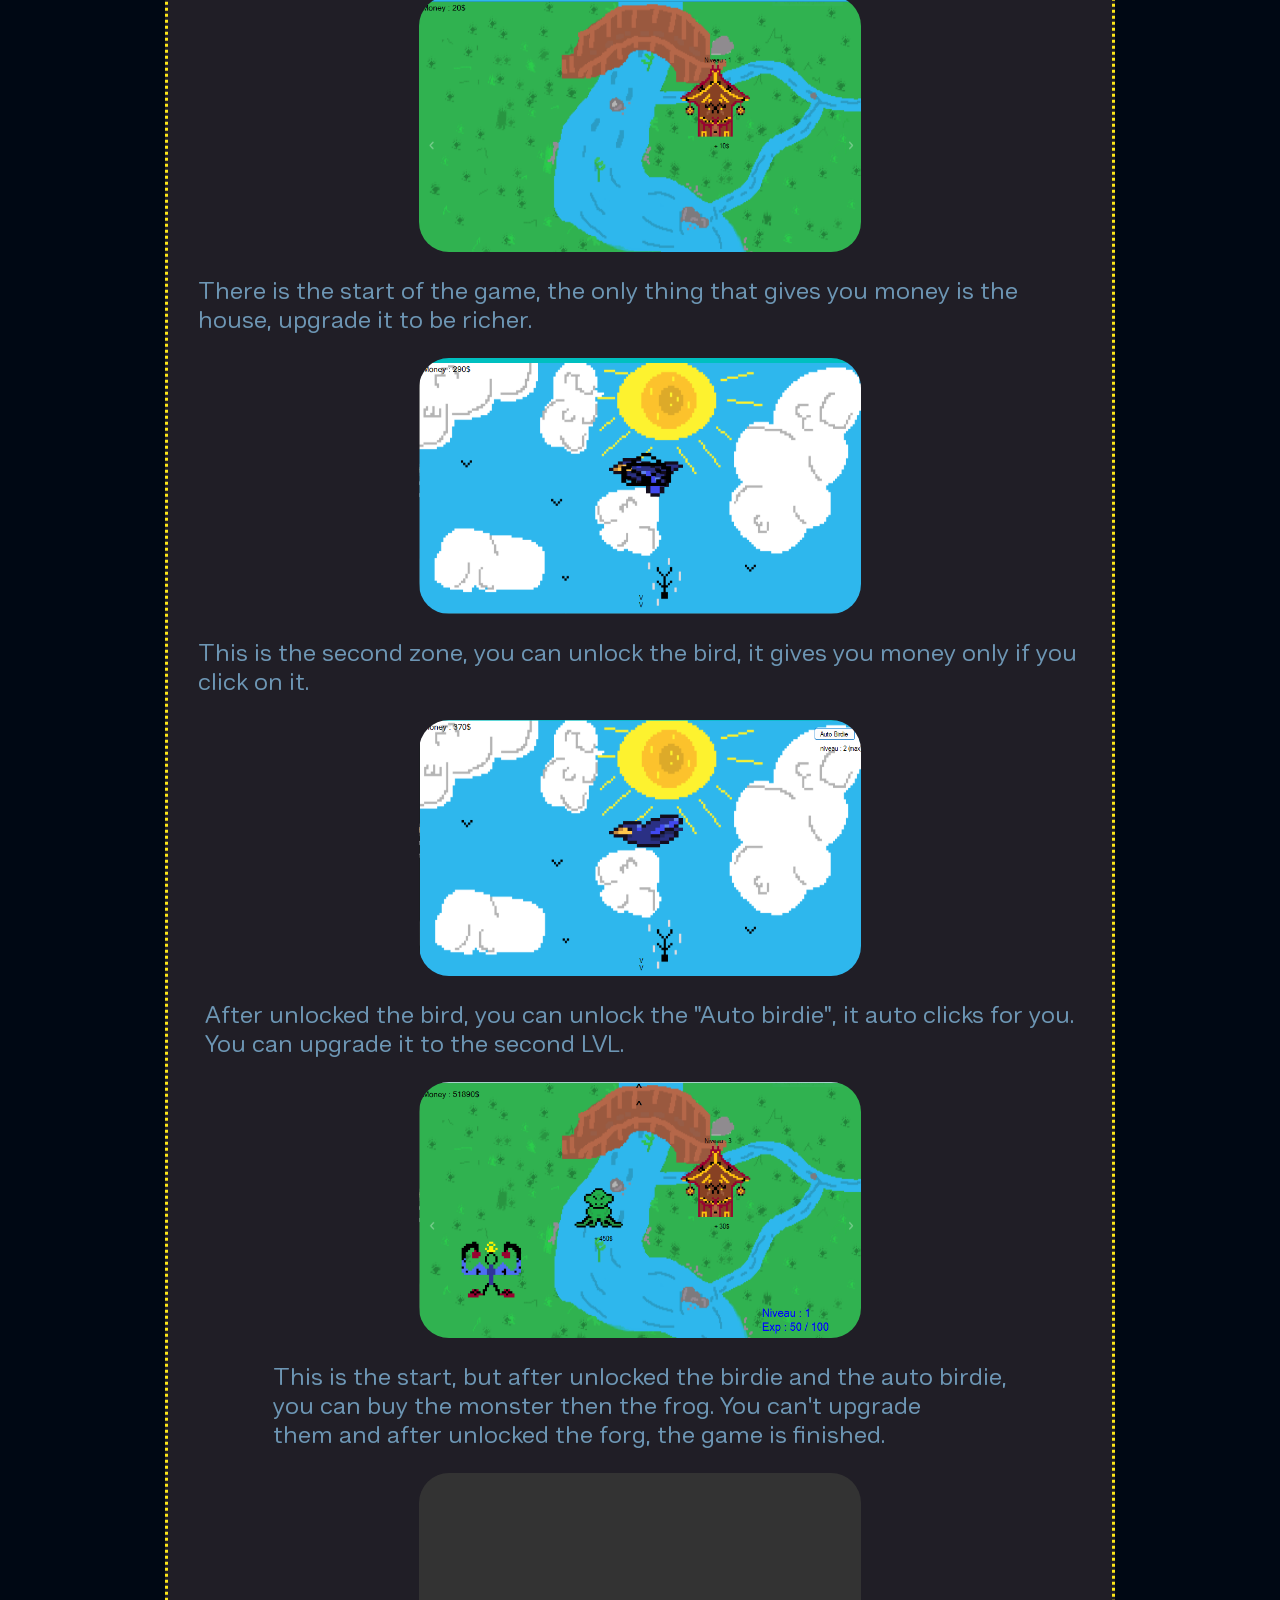
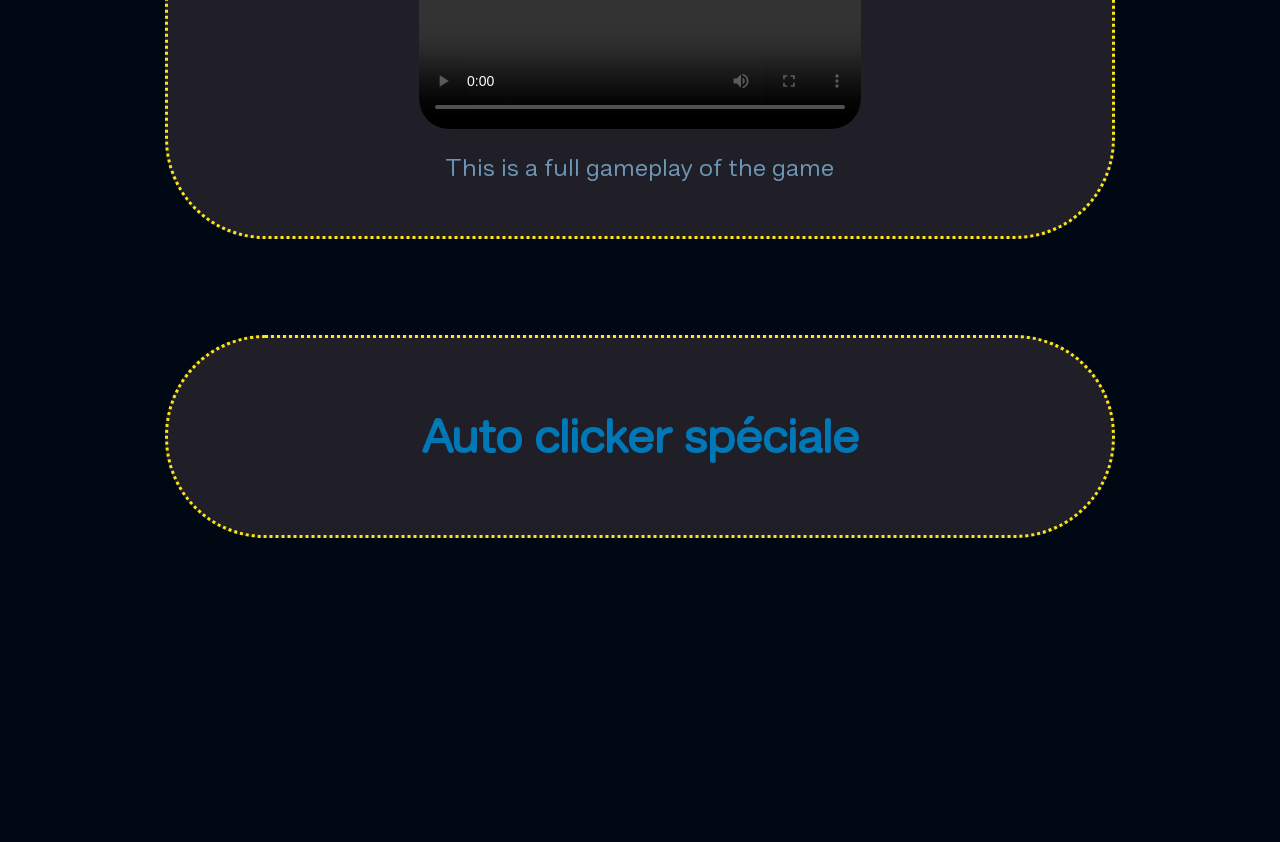
==== commit b435a79f: "Ajouts d'une barre latérale pour pouvoir se déplacer dans les jeux c# et le responsive fait pour tou" ====
--- a/Code/CSharpGames.html
+++ b/Code/CSharpGames.html
@@ -10,14 +10,14 @@
     <body>
         <h1 id="title">C# Games</h1>
         <Section class="GameSection">
-            <h2>TryToEscape!</h2>
+            <h2 id="TryToEscape">TryToEscape!</h2>
             <p>In this game, you have to escape from every stage/room, you have to find what you have to do, there is some enigme, speed, precision, knoledge and a lot more.</p>
             <p>If you have wrong somewhere or you just loose the stage/room, you have to restart from the start.</p>
             <p>And during the game, you have to find 3 tiny papers, at a certain stage, if you don't have them, you restart.</p>
             <p>It was mad by me and the traduction/voice by a friend.</p>
-            <img src="./Images/TryTpEscape_Menu.png" alt="The launch interface">
+            <img id="TTPLaunch" src="./Images/TryTpEscape_Menu.png" alt="The launch interface">
             <Article><p>This is the launch interface, if you close it, <br>a timer start (you can show it in the menu in-game), <br>it's made for the speedrunner.</p></Article>
-            <img src="./Images/TryToEscape_Menu_in-game.png" alt="Menu in-game, for the parameters">
+            <img id="TTPMenu" src="./Images/TryToEscape_Menu_in-game.png" alt="Menu in-game, for the parameters">
             <Article><p>This is the in-game menu, you can change a lot of parameters.</p>
             <ul>
                 <li>
@@ -37,12 +37,12 @@
                 </li>
             </ul>
             </Article>
-            <img src="./Images/TryToEscape_Start.png" alt="Start of the game">
+            <img id="TTP1" src="./Images/TryToEscape_Start.png" alt="Start of the game">
             <article>
             <p>It's the srart of the game, the "Spawn".</p>
             <p id="Spoil">Here, you have to take the hammer and break the glass with it. <br>Then you read the paper and go talk to the PNJ, <br>he will asks you some questions and you have to answer right to it.</p>
             </article>
-            <img src="./Images/TryToEscape_SecondStage.png" alt="The second stage of the game">
+            <img id="TTP2" src="./Images/TryToEscape_SecondStage.png" alt="The second stage of the game">
             <article>
             <p>This is the second stage, after success the start.</p>
             <p id="Spoil">Here, you have to find all the hidded buttons <br>and press them in the right order : <br>
@@ -53,22 +53,22 @@
             After pressed all the buttons, <br>take the tiny paper in the top-right <br>corner and you can go to the next stage
             </p>
             </article>
-            <img src="./Images/TryToEscape_Piano.png" alt="The third stage of the game">
+            <img id="TTP3" src="./Images/TryToEscape_Piano.png" alt="The third stage of the game">
             <article>
                 <p>This is the third stage, you have to use de piano correctly.</p>
                 <p id="Spoil">The order of the piano keys are : From the left to the right.</p>
             </article>
-            <img src="./Images/TryToEscape_Target.png" alt="The Fourth stage of the game">
+            <img id="TTP4" src="./Images/TryToEscape_Target.png" alt="The Fourth stage of the game">
             <article>
                 <p>This is the fourth stage, you juste have to <br>click on the targets until they don't respawn.</p>
             </article>
-            <img src="./Images/TryTroEscape_NetherPortal.png" alt="The fifth stage of the game">
+            <img id="TTP5" src="./Images/TryTroEscape_NetherPortal.png" alt="The fifth stage of the game">
             <article>
                 <p>This is the fifth stage, you juste have to enter in the nether portal</p>
                 <p id="Spoil">Don't forget the tiny paper in the bottom-left corner 😉</p>
             </article>
             
-            <img src="./Images/TryToEscape_ThirdStage.png" alt="The sixth stage of the game">
+            <img id="TTP6" src="./Images/TryToEscape_ThirdStage.png" alt="The sixth stage of the game">
             <article>
                 <p>This is the sixth stage, you have to answer to a litle quiz (7 questions).</p>
                 <p id="Spoil">The answers are : </p>
@@ -82,11 +82,11 @@
                     <li>Anora by Sean Baker <strong>(C)</strong></li>
                 </ul>
             </article>
-            <img src="./Images/TryToEscape_FourthStage.png" alt="The seventh stage of the game">
+            <img id="TTP7" src="./Images/TryToEscape_FourthStage.png" alt="The seventh stage of the game">
             <article>
                 <p>This is the seventh stage, you have to click the fastest you <br>can and when you will be at the max (250), <br>you will have to stay between 250-240 while 10 seconds.</p>
             </article>
-            <video src="./Videos/TryToEscape_Victory.mp4" loop autoplay></video>
+            <video id="TTPVictory" src="./Videos/TryToEscape_Victory.mp4" loop autoplay></video>
             <article>
                 <p>This is the victory screen, if you win my game without <br>looking at the spoil on this site or looking at the source code, honestly <strong>GG</strong>.</p>
             </article>
@@ -96,21 +96,96 @@
             </article>
         </Section>
         
+        <section class="GameSection">
+        <h2 id="NavaleBattle">Navale battle</h2>
+        <p>In this game, you have to sink all the boat that where automatically generated before you can play (when the loading screen is visible)</p>
+        <img id="NBLoad" src="./Images/NavaleBattle_LoadingScreen.png" alt="">
+        <article>
+            <p>This is the loading screen, while you see it, it's because the boats are currently randomely generated</p>
+        </article>
+        <img id="NBGame" src="./Images/NavaleBattle_InGame.png" alt="">
+        <article>
+            <p>Here, you can start playing by press on <br>the buttons for checking if there is a boat, <br>you can see the differance with the colors. <br>In the top-right, you can see the stats of your game. <br>On the middle right, you have multiple options.</p>
+            <ul>
+                <li>
+                    Restart : It restart the game.
+                </li>
+                <li>
+                    Aide : It shows you one case that is a boat.
+                </li>
+                <li>
+                    Quitter : You can left the game.
+                </li>
+            </ul>
+        </article>
+        <video id="NBGamePlay" src="./Videos/NavaleBattle_GamePlay.mp4" controls autoplay loop></video>
+        <p>There is a full gameplay of the game.</p>
+        </section>
+        
+        <section class="GameSection">
+            <h2 id="StrangeVillage">Idle Game --Strange Village--</h2>
+            <p>In this game, you earn money by the time and can upgrade the elements that give you money to get more money.</p>
+            <p>The goal is to earn a max of money.</p>
+            <p>The game isn't finished yet.</p>
+            <img id="SV1" src="./Images/IdleGame_StartLVL1.png" alt="">
+            <article>
+                <p>There is the start of the game, the only thing that gives you money is the house, upgrade it to be richer.</p>
+            </article>
+            <img id="SV2" src="./Images/IdleGame_SkyLVL1.png" alt="">
+            <article>
+                <p>This is the second zone, you can unlock the bird, it gives you money only if you click on it.</p>
+            </article>
+            <img id="SV3" src="./Images/IdleGame_SkyLVL2.png" alt="">
+            <article>
+                <p>After unlocked the bird, you can unlock the "Auto birdie", it auto clicks for you. <br>You can upgrade it to the second LVL.</p>
+            </article>
+            <img id="SV4" src="./Images/IdleGame_StartLVL2.png" alt="">
+            <article>
+                <p>This is the start, but after unlocked the birdie and the auto birdie, <br>you can buy the monster then the frog. You can't upgrade <br>them and after unlocked the forg, the game is finished.</p>
+            </article>
+            <video id="SV5" src="./Videos/IdleGame_GamePlay.mp4" controls loop autoplay></video>
+            <article>
+                <p>This is a full gameplay of the game</p>
+            </article>
+        </section>
+
+        <Section class="GameSection">
+            <h2>Auto clicker spéciale</h2>
+        </Section>
         <div id="Space"></div>
-
-        <section class="GameSection"><p>test</p>
-        
-        
-        
-        
-        </section>
-        
-        <div id="Space"></div>
-        
-        
-        
-        
-        
+        
+        
+        
+        <section class="LateralNav">
+            <div class="">
+                <a href="#TryToEscape">TryToEscape</a>
+                <a class="Small" href="#TTPLaunch">Launch</a>
+                <a class="Small" href="#TTPMenu">Menu</a>
+                <a class="Small" href="#TTP1">First stage</a>
+                <a class="Small" href="#TTP2">Second stage</a>
+                <a class="Small" href="#TTP3">Third stage</a>
+                <a class="Small" href="#TTP4">Fourth stage</a>
+                <a class="Small" href="#TTP5">Fifth stage</a>
+                <a class="Small" href="#TTP6">Sixth stage</a>
+                <a class="Small" href="#TTP7">Seventh stage</a>
+                <a class="Small" href="#TTPVictory">Victory</a>
+                <a class="Small" href="#SpoilVid">Gameplay</a>
+            </div>
+            <div class="">
+                <a href="#NavaleBattle">NavaleBattle</a>
+                <a class="Small" href="#NBLoad">Loading screen</a>
+                <a class="Small" href="#NBGame">In-game</a>
+                <a class="Small" href="#NBGamePlay">Gameplay</a>
+            </div>
+            <div class="">
+                <a href="#StrangeVillage">Idle Game</a>
+                <a class="Small" href="#SV1">Start</a>
+                <a class="Small" href="#SV2">Sky locked</a>
+                <a class="Small" href="#SV3">Sky unlocked</a>
+                <a class="Small" href="#SV4">Finished</a>
+                <a class="Small" href="#SV5">Gameplay</a>
+                </div>
+        </section>
         
         <section class="NavbarC">
             <div class="" onClick="Github()">
--- a/Code/CSS/CsharpGames.css
+++ b/Code/CSS/CsharpGames.css
@@ -12,13 +12,9 @@
     flex-direction: column;
     align-items: center;
 }
-html::selection {
-color: #0076b6;
-background-color: rgb(255, 255, 255);
-}
 .NavbarC {
     position: fixed;
-    margin-top: 90vh;
+    bottom: 0;
     display: flex;
     gap: 1rem;
     align-items: center;
@@ -53,13 +49,25 @@
     border-radius: 100px;    
     border:dotted rgb(253, 230, 23);
     padding: 30px;
-    width: 65rem;
+    width: 70%;
+    margin-bottom: 4rem;
+}
+@media (max-width:1036px) {
+    img, video {
+    width: 15px;
+    height: 5px;
+    }
+}
+@media (max-width:617px) {
+    .GameSection p, ul, li {
+        font-size: 20px;
+    }
 }
 img, video {
     border-radius: 30px;
     transition: 1s;
-    width: 25rem;
-    height: 15rem;
+    width: 50%;
+    height: 20vw;
 }
 img:hover, video:hover{
     margin-top: 2rem;
@@ -105,4 +113,46 @@
 }
 #Space {
     height: 200px;
+}
+.LateralNav {
+    padding: 1rem;
+    display: flex;
+    flex-direction: column;
+    gap: 1rem;
+    background-color: #0076b660;
+    position: fixed;
+    left: 0;
+    margin-top: 25vh;
+    border-top-right-radius: 30px;
+    border-bottom-right-radius: 30px;
+    scroll-behavior: smooth;
+}
+.LateralNav div {
+    display: flex;
+    flex-direction: column;
+    height: fit-content;
+    transition: 0.5s;
+}
+.LateralNav :hover{
+    color: #3da3dadc;
+    transition: 1s;
+}
+.Small:hover {
+    font-size: 20px;
+    color: #3da3dadc;
+    transition: none;
+}
+.LateralNav :not(:hover) {
+    transition: 1s;
+}
+.Small:not(:hover) {
+    font-size: 20px;
+    visibility: hidden;
+    height: 0px;
+    color: #0076b6fb;
+    transition: 0s;
+}
+.LateralNav div:hover a {
+    visibility: visible;
+    height: fit-content;
 }
--- a/Code/CSS/globale.css
+++ b/Code/CSS/globale.css
@@ -16,6 +16,10 @@
 a {
     color: 	#3767eb;
     text-decoration: none;
+}
+html::selection {
+    color: #44b6f3;
+    background-color: white;
 }
 #title {
     font-size: 5rem;
@@ -49,3 +53,33 @@
     transition: 0.5s;
     cursor: pointer;
 }
+
+@media (max-width:1035px) {
+    .Navbar a, .NavbarC a{
+        font-size: 20px;
+    }
+    .Navbar, .NavbarC {
+        align-items: center;
+        width: fit-content;
+        justify-self: center;
+    }
+    #title {
+        font-size: 40px;
+    }
+    p {
+        font-size: 20px;
+    }
+}
+@media (max-width:813px) {
+    .Navbar a, .NavbarC a{
+        font-size: 15px;
+    }
+}
+@media (max-width:671px) {
+    .Navbar div, .NavbarC div{
+        padding: 5px;
+    }
+    .Navbar a, .NavbarC a{
+        font-size: 15px;
+    }
+}
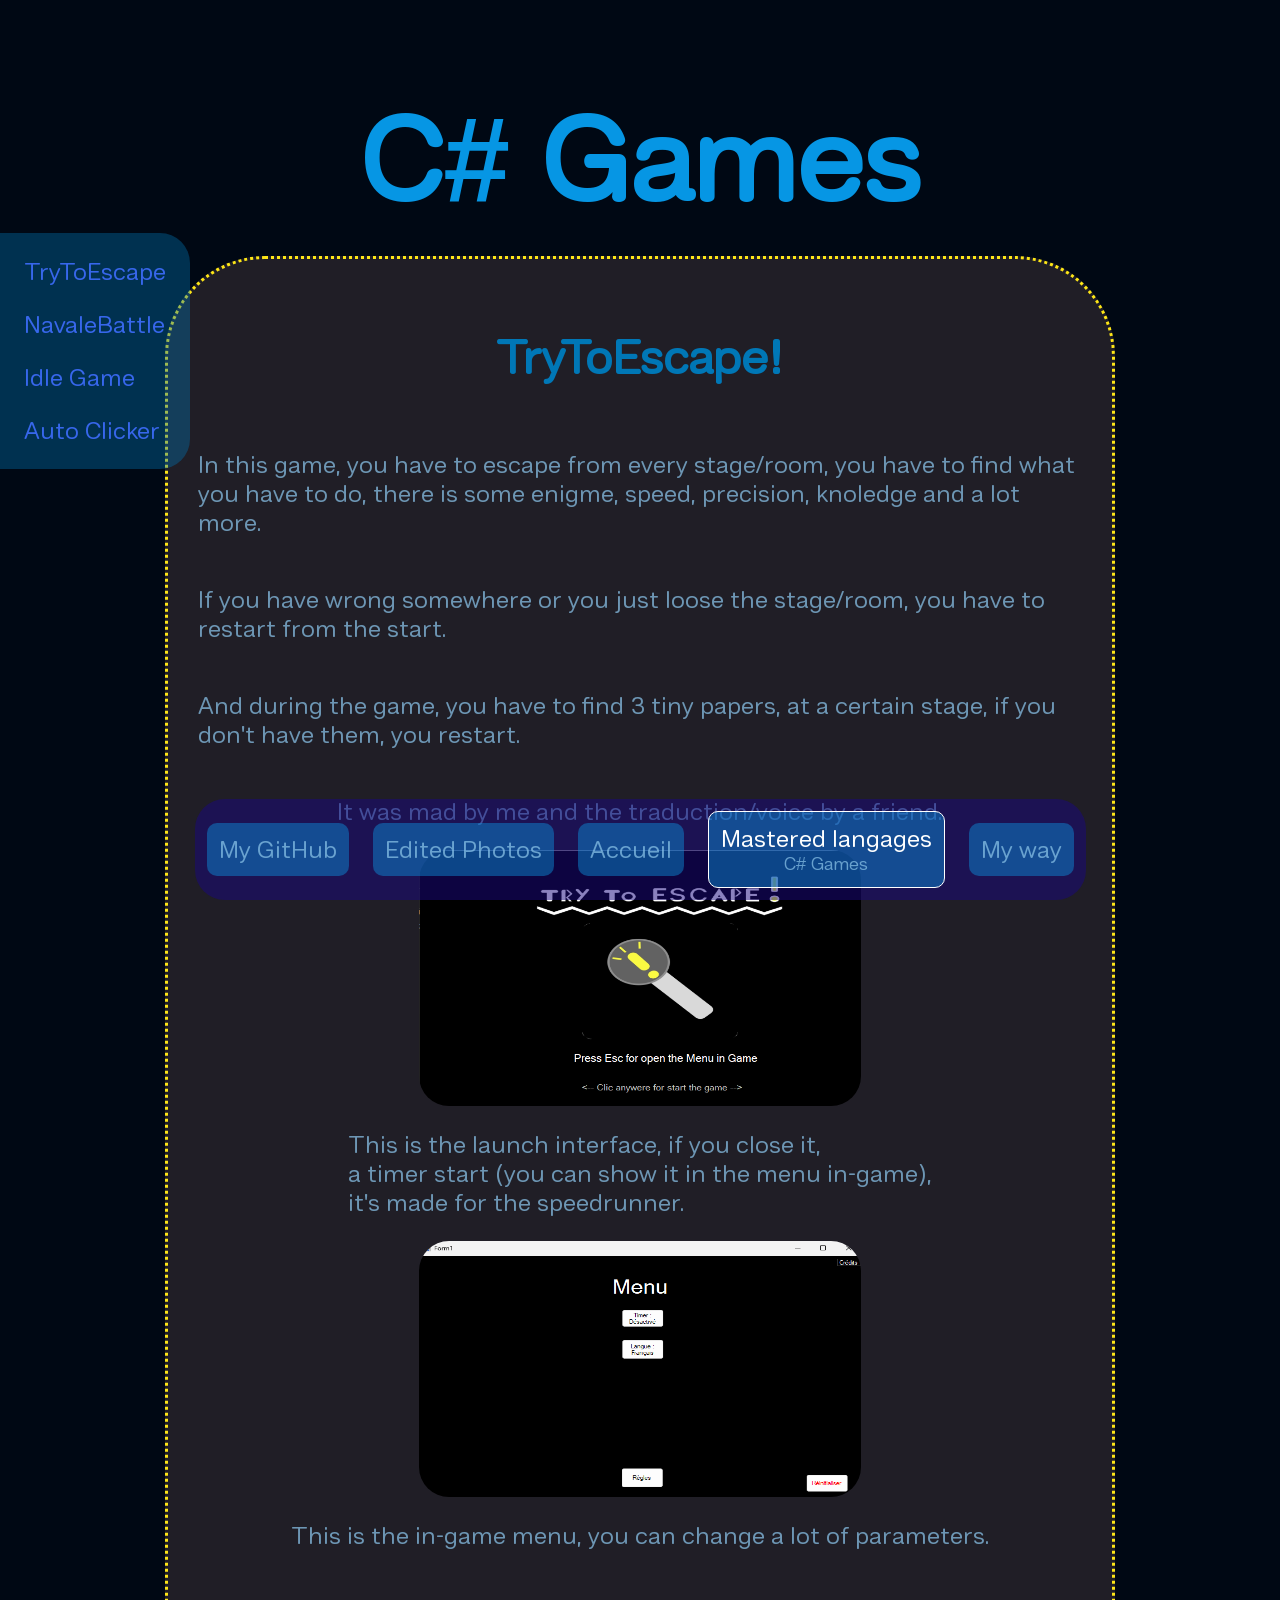
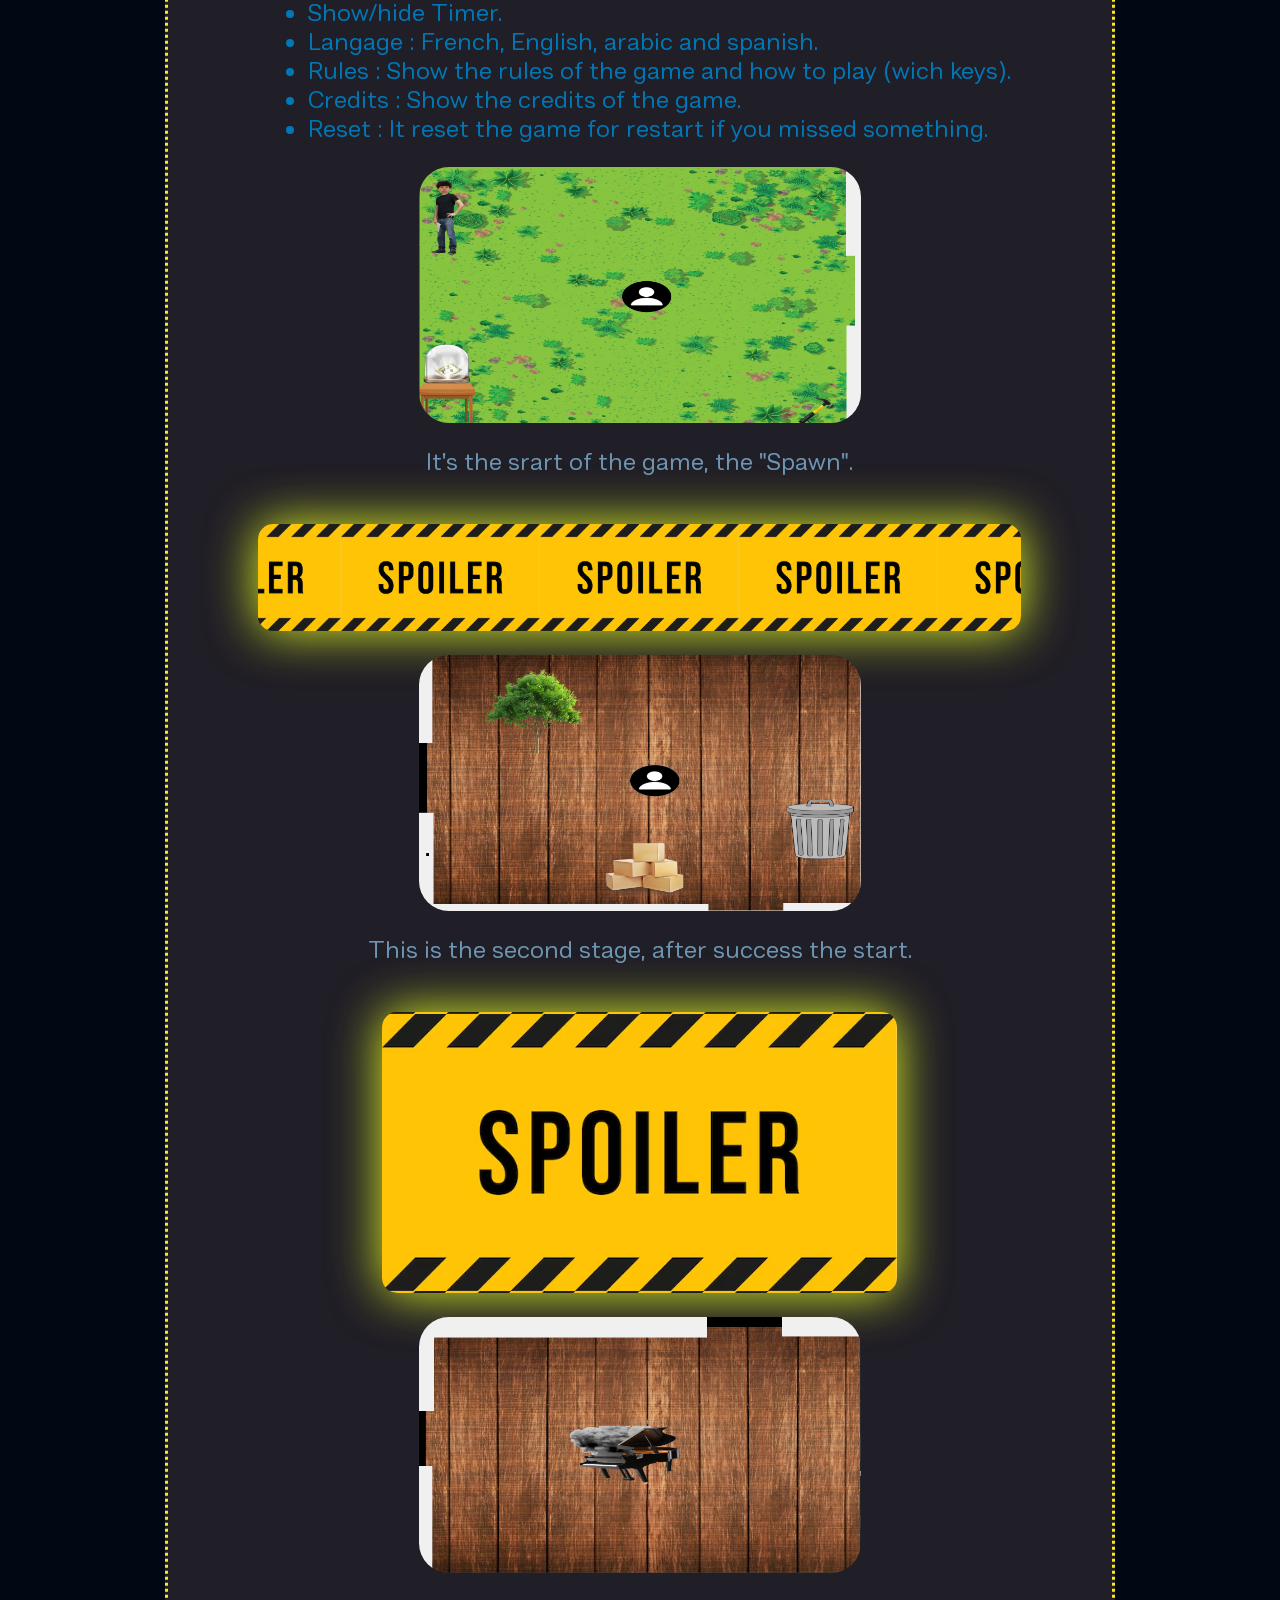
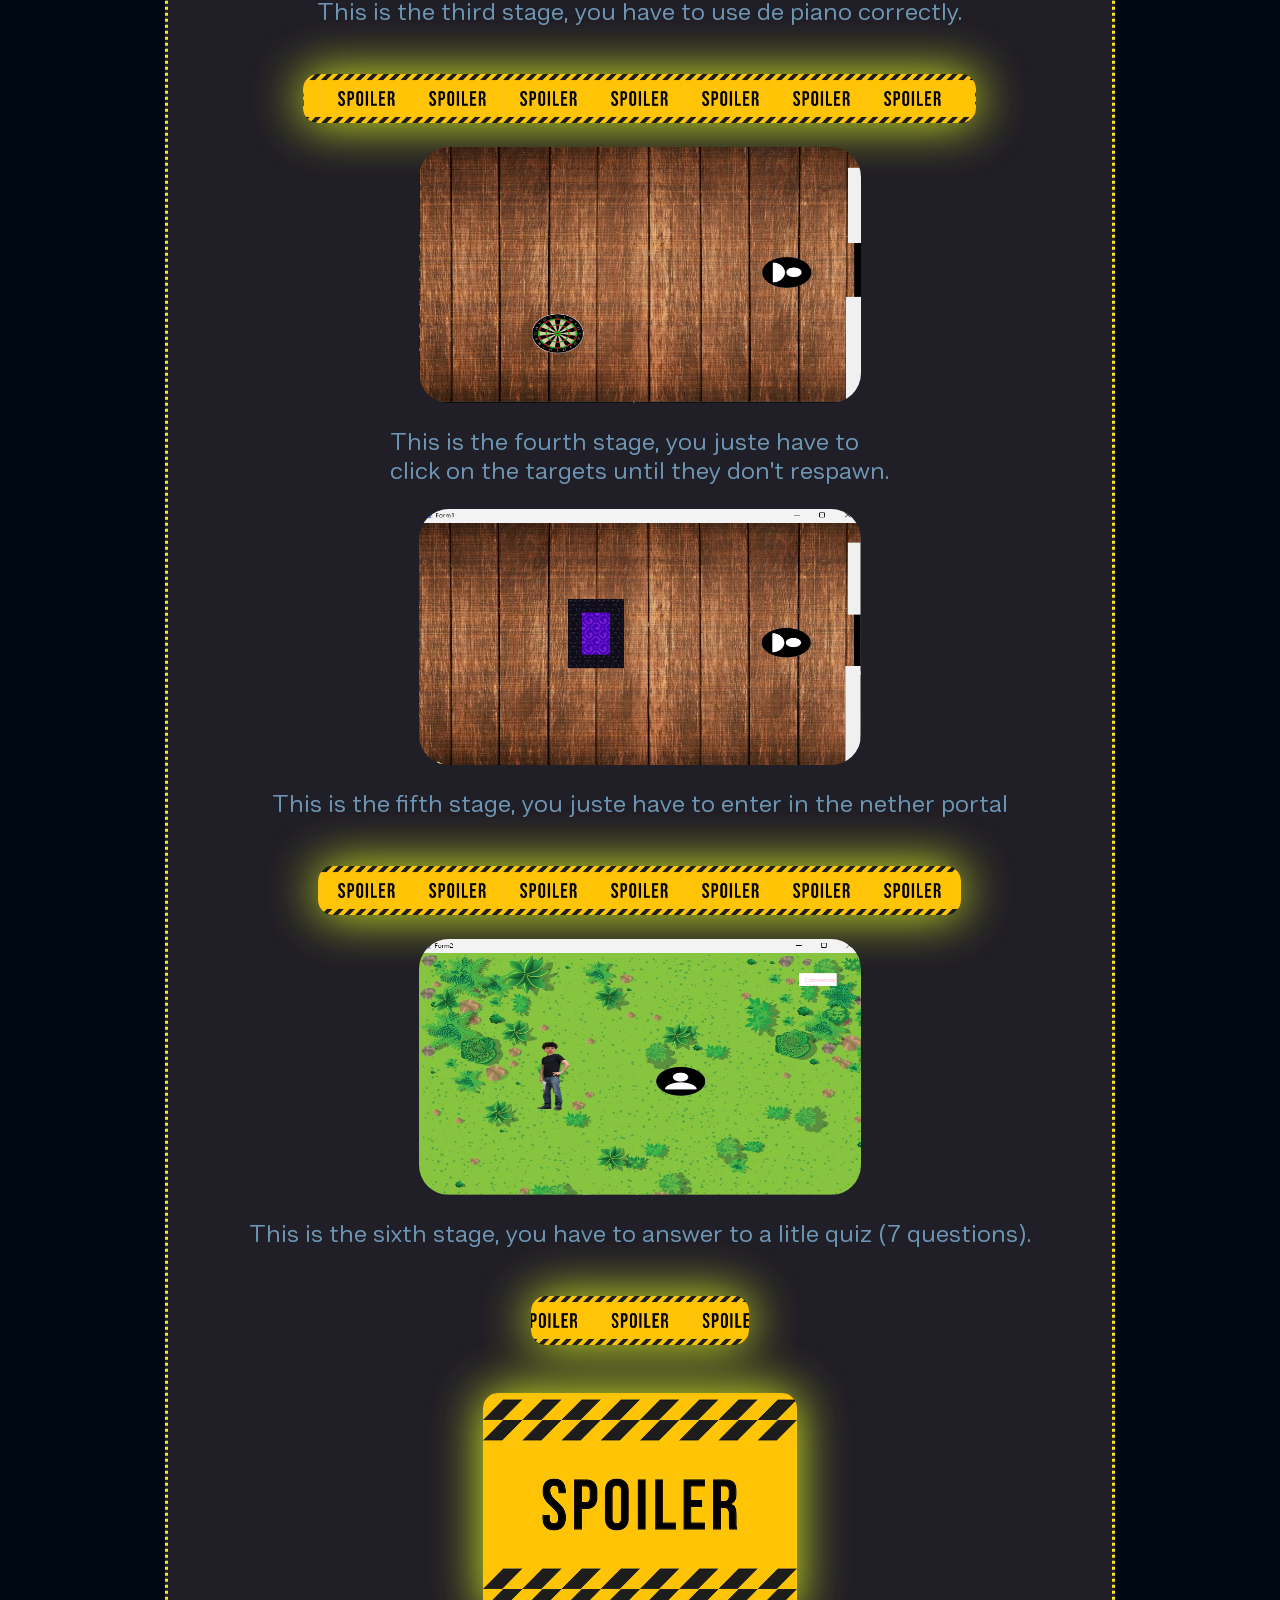
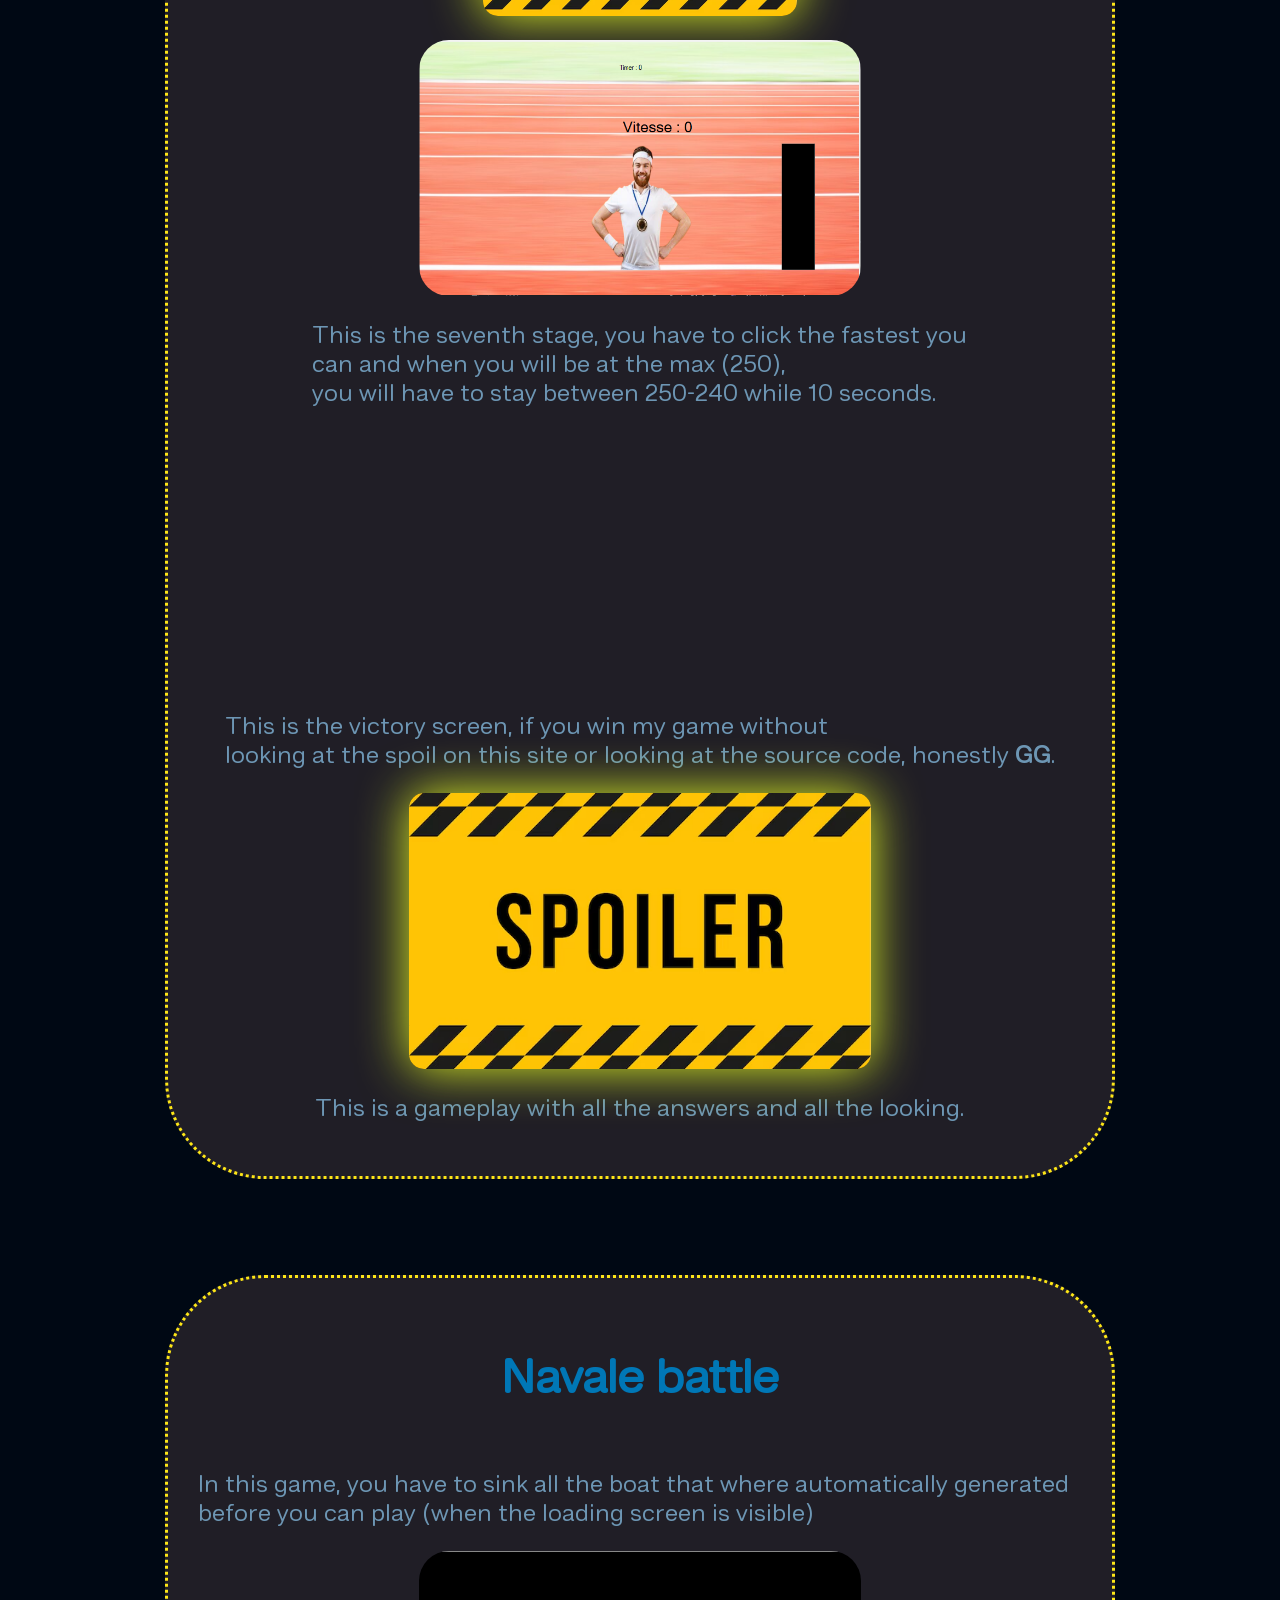
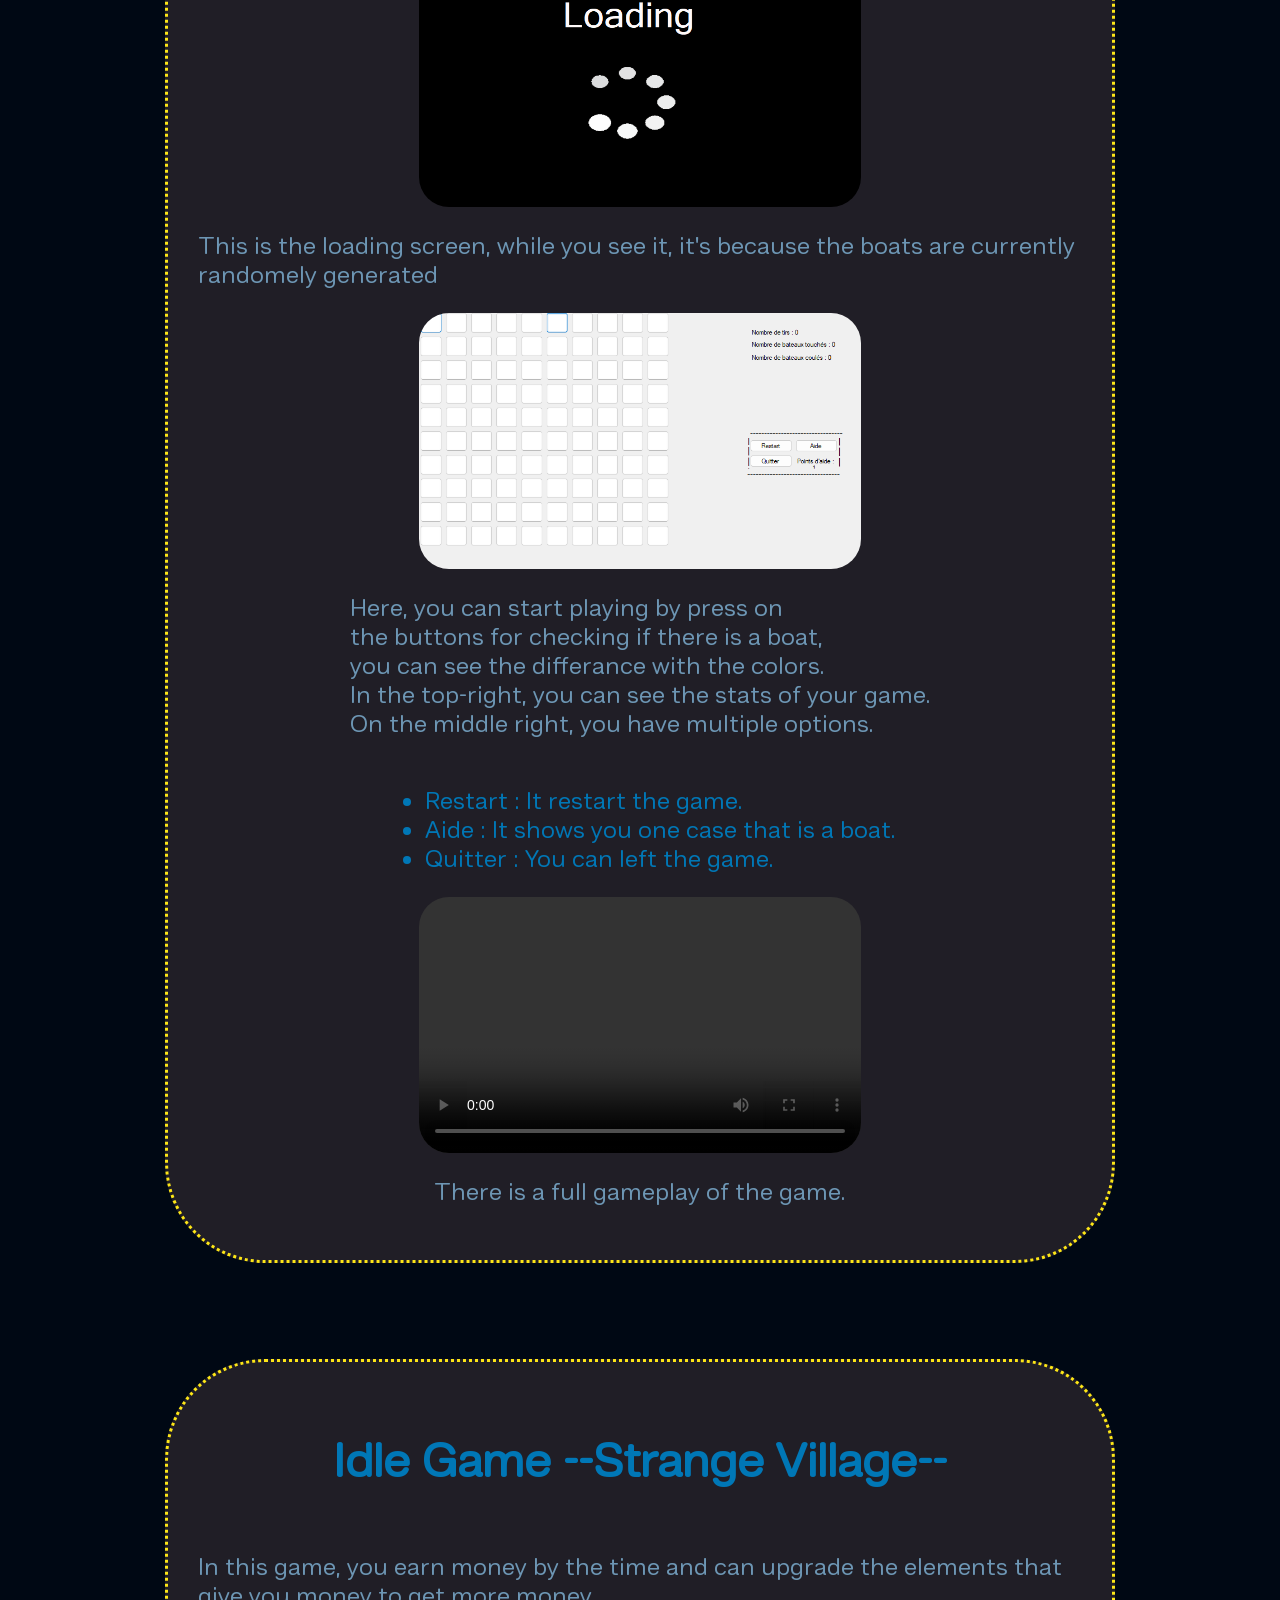
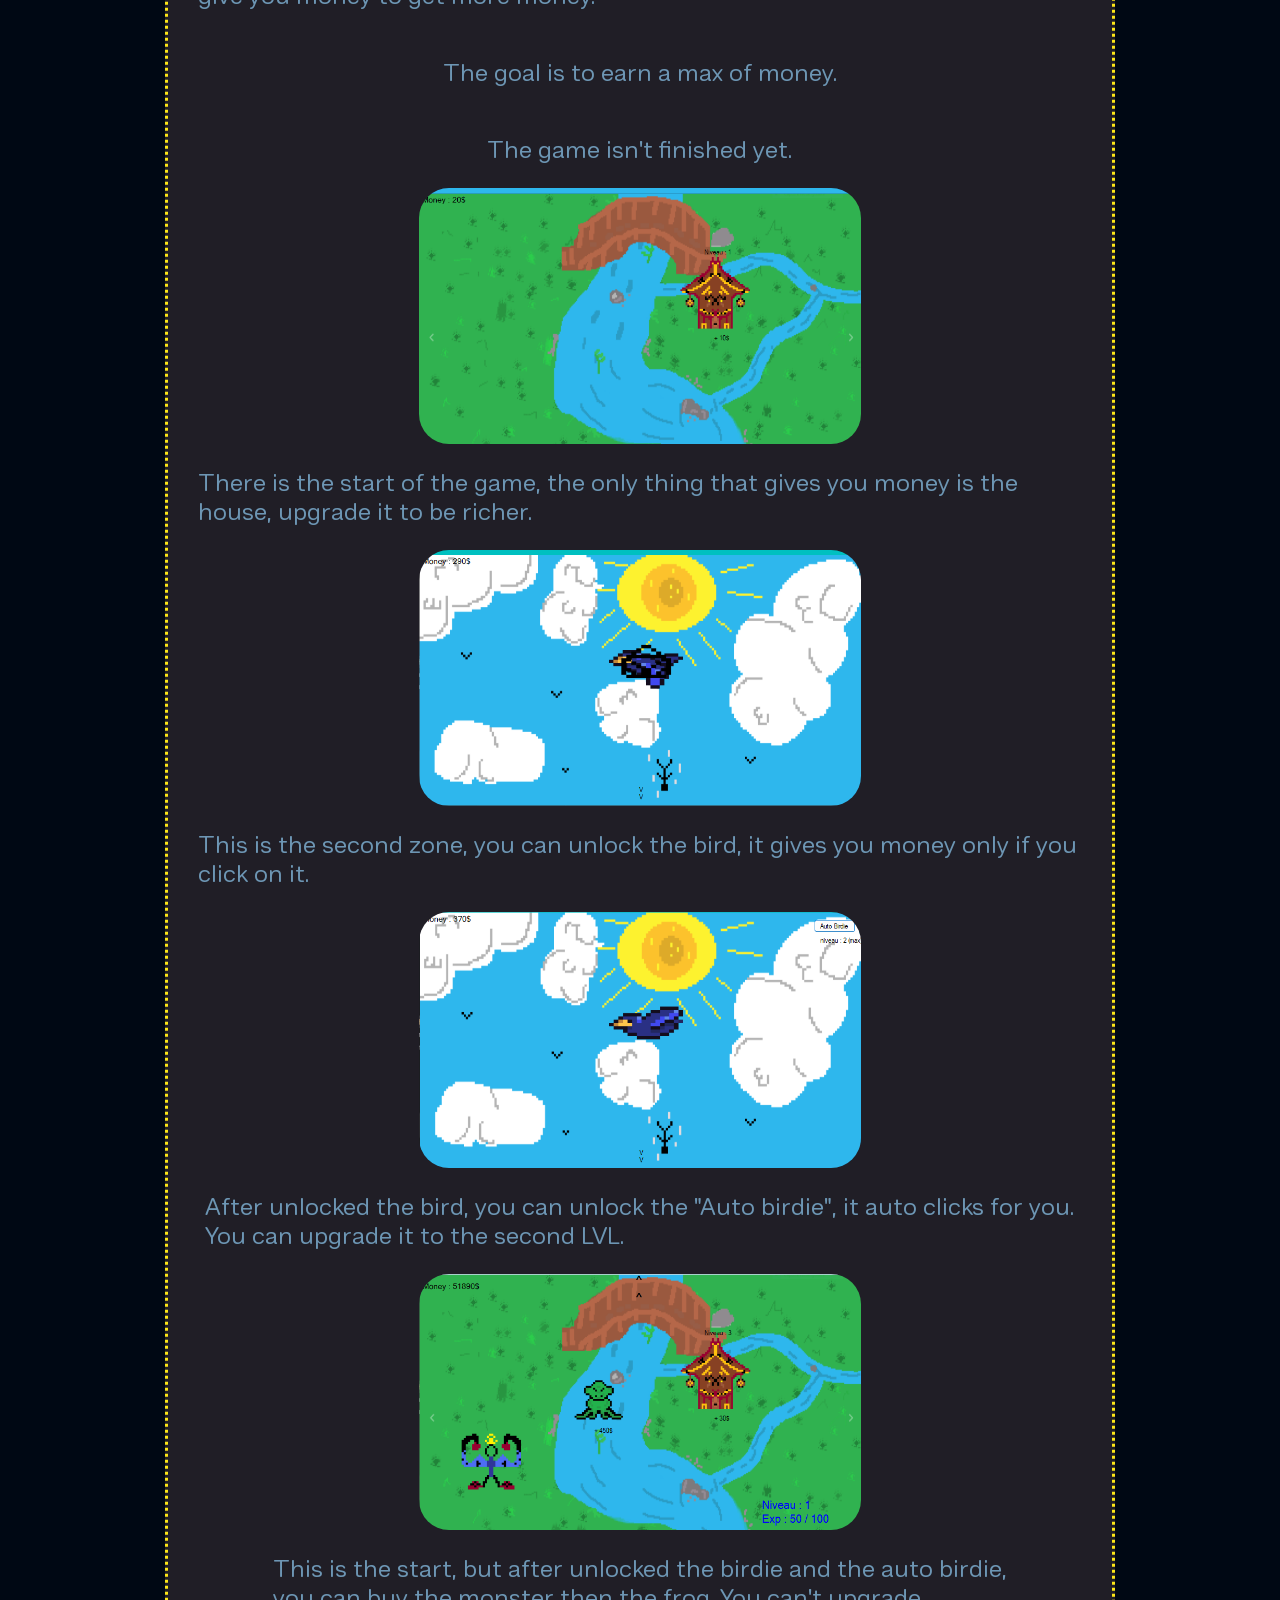
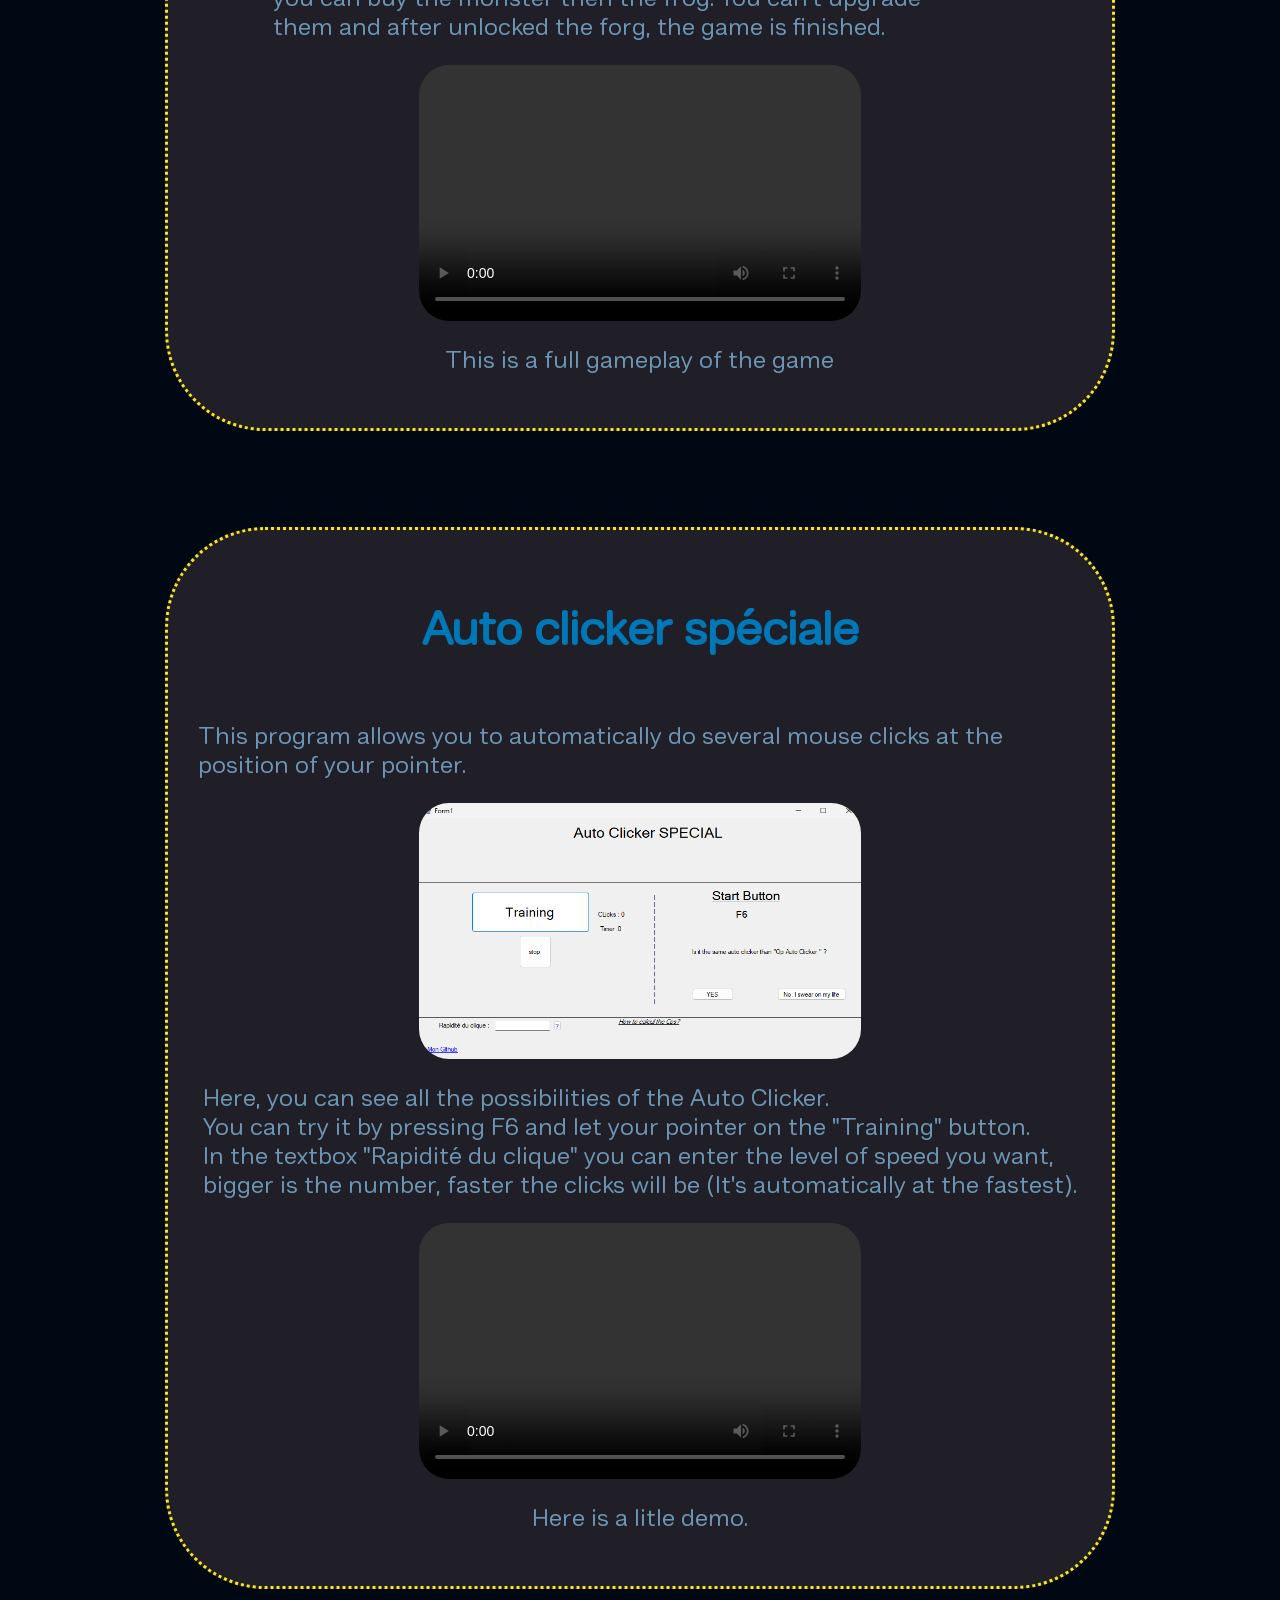
==== commit 40d12801: "Toutes les pages sont faites en sortes qu'elles soient accessibles et j'ai fini la démonstration de " ====
--- a/Code/CSharpGames.html
+++ b/Code/CSharpGames.html
@@ -16,63 +16,55 @@
             <p>And during the game, you have to find 3 tiny papers, at a certain stage, if you don't have them, you restart.</p>
             <p>It was mad by me and the traduction/voice by a friend.</p>
             <img id="TTPLaunch" src="./Images/TryTpEscape_Menu.png" alt="The launch interface">
-            <Article><p>This is the launch interface, if you close it, <br>a timer start (you can show it in the menu in-game), <br>it's made for the speedrunner.</p></Article>
+            
+                <p>This is the launch interface, if you close it, <br>a timer start (you can show it in the menu in-game), <br>it's made for the speedrunner.</p>
+            
             <img id="TTPMenu" src="./Images/TryToEscape_Menu_in-game.png" alt="Menu in-game, for the parameters">
-            <Article><p>This is the in-game menu, you can change a lot of parameters.</p>
-            <ul>
-                <li>
-                    Show/hide Timer.
-                </li>
-                <li>
-                    Langage : French, English, arabic and spanish.
-                </li>
-                <li>
-                    Rules : Show the rules of the game and how to play (wich keys).
-                </li>
-                <li>
-                    Credits : Show the credits of the game.
-                </li>
-                <li>
-                    Reset : It reset the game for restart if you missed something.
-                </li>
-            </ul>
-            </Article>
+            
+                <p>This is the in-game menu, you can change a lot of parameters.</p>
+                <ul>
+                    <li>Show/hide Timer.</li>
+                    <li>Langage : French, English, arabic and spanish.</li>
+                    <li>Rules : Show the rules of the game and how to play (wich keys).</li>
+                    <li>Credits : Show the credits of the game.</li>
+                    <li>Reset : It reset the game for restart if you missed something.</li>
+                </ul>
+            
             <img id="TTP1" src="./Images/TryToEscape_Start.png" alt="Start of the game">
-            <article>
-            <p>It's the srart of the game, the "Spawn".</p>
-            <p id="Spoil">Here, you have to take the hammer and break the glass with it. <br>Then you read the paper and go talk to the PNJ, <br>he will asks you some questions and you have to answer right to it.</p>
-            </article>
+            
+                <p>It's the srart of the game, the "Spawn".</p>
+                <p class="Spoil">Here, you have to take the hammer and break the glass with it. <br>Then you read the paper and go talk to the PNJ, <br>he will asks you some questions and you have to answer right to it.</p>
+            
             <img id="TTP2" src="./Images/TryToEscape_SecondStage.png" alt="The second stage of the game">
-            <article>
-            <p>This is the second stage, after success the start.</p>
-            <p id="Spoil">Here, you have to find all the hidded buttons <br>and press them in the right order : <br>
-            1. Tree <br>
-            2. Boxes <br>
-            3. Trashcan <br>
-            4. The black pixel on the left-wall <br>
-            After pressed all the buttons, <br>take the tiny paper in the top-right <br>corner and you can go to the next stage
-            </p>
-            </article>
+            
+                <p>This is the second stage, after success the start.</p>
+                <p class="Spoil">Here, you have to find all the hidded buttons <br>and press them in the right order : <br>
+                1. Tree <br>
+                2. Boxes <br>
+                3. Trashcan <br>
+                4. The black pixel on the left-wall <br>
+                After pressed all the buttons, <br>take the tiny paper in the top-right <br>corner and you can go to the next stage
+                </p>
+            
             <img id="TTP3" src="./Images/TryToEscape_Piano.png" alt="The third stage of the game">
-            <article>
+            
                 <p>This is the third stage, you have to use de piano correctly.</p>
-                <p id="Spoil">The order of the piano keys are : From the left to the right.</p>
-            </article>
+                <p class="Spoil">The order of the piano keys are : From the left to the right.</p>
+            
             <img id="TTP4" src="./Images/TryToEscape_Target.png" alt="The Fourth stage of the game">
-            <article>
+            
                 <p>This is the fourth stage, you juste have to <br>click on the targets until they don't respawn.</p>
-            </article>
+            
             <img id="TTP5" src="./Images/TryTroEscape_NetherPortal.png" alt="The fifth stage of the game">
-            <article>
+            
                 <p>This is the fifth stage, you juste have to enter in the nether portal</p>
-                <p id="Spoil">Don't forget the tiny paper in the bottom-left corner 😉</p>
-            </article>
+                <p class="Spoil">Don't forget the tiny paper in the bottom-left corner 😉</p>
             
             <img id="TTP6" src="./Images/TryToEscape_ThirdStage.png" alt="The sixth stage of the game">
-            <article>
+            
                 <p>This is the sixth stage, you have to answer to a litle quiz (7 questions).</p>
-                <p id="Spoil">The answers are : </p>
-                <ul id="Spoil">
+                <p class="Spoil">The answers are : </p>
+                <ul class="Spoil">
                     <li>The fear of long words <Strong>(C)</Strong></li>
                     <li>United States <strong>(Y)</strong></li>
                     <li>Mercury <strong>(C)</strong></li>
@@ -81,43 +73,37 @@
                     <li>Paris <strong>(Y)</strong></li>
                     <li>Anora by Sean Baker <strong>(C)</strong></li>
                 </ul>
-            </article>
+            
             <img id="TTP7" src="./Images/TryToEscape_FourthStage.png" alt="The seventh stage of the game">
-            <article>
+            
                 <p>This is the seventh stage, you have to click the fastest you <br>can and when you will be at the max (250), <br>you will have to stay between 250-240 while 10 seconds.</p>
-            </article>
+            
             <video id="TTPVictory" src="./Videos/TryToEscape_Victory.mp4" loop autoplay></video>
-            <article>
+            
                 <p>This is the victory screen, if you win my game without <br>looking at the spoil on this site or looking at the source code, honestly <strong>GG</strong>.</p>
-            </article>
+            
             <video  id="SpoilVid" src="./Videos/TryToEscape_GamePlay.mp4" controls></video>
-            <article>
+            
                 <p>This is a gameplay with all the answers and all the looking.</p>
-            </article>
+            
         </Section>
         
         <section class="GameSection">
         <h2 id="NavaleBattle">Navale battle</h2>
         <p>In this game, you have to sink all the boat that where automatically generated before you can play (when the loading screen is visible)</p>
-        <img id="NBLoad" src="./Images/NavaleBattle_LoadingScreen.png" alt="">
-        <article>
+        <img id="NBLoad" src="./Images/NavaleBattle_LoadingScreen.png" alt="The loading screen of the game">
+        
             <p>This is the loading screen, while you see it, it's because the boats are currently randomely generated</p>
-        </article>
-        <img id="NBGame" src="./Images/NavaleBattle_InGame.png" alt="">
-        <article>
+        
+        <img id="NBGame" src="./Images/NavaleBattle_InGame.png" alt="The In-game view of the game">
+        
             <p>Here, you can start playing by press on <br>the buttons for checking if there is a boat, <br>you can see the differance with the colors. <br>In the top-right, you can see the stats of your game. <br>On the middle right, you have multiple options.</p>
             <ul>
-                <li>
-                    Restart : It restart the game.
-                </li>
-                <li>
-                    Aide : It shows you one case that is a boat.
-                </li>
-                <li>
-                    Quitter : You can left the game.
-                </li>
+                <li>Restart : It restart the game.</li>
+                <li>Aide : It shows you one case that is a boat.</li>
+                <li>Quitter : You can left the game.</li>
             </ul>
-        </article>
+        
         <video id="NBGamePlay" src="./Videos/NavaleBattle_GamePlay.mp4" controls autoplay loop></video>
         <p>There is a full gameplay of the game.</p>
         </section>
@@ -127,36 +113,41 @@
             <p>In this game, you earn money by the time and can upgrade the elements that give you money to get more money.</p>
             <p>The goal is to earn a max of money.</p>
             <p>The game isn't finished yet.</p>
-            <img id="SV1" src="./Images/IdleGame_StartLVL1.png" alt="">
-            <article>
+            <img id="SV1" src="./Images/IdleGame_StartLVL1.png" alt="The start of the game">
+            
                 <p>There is the start of the game, the only thing that gives you money is the house, upgrade it to be richer.</p>
-            </article>
-            <img id="SV2" src="./Images/IdleGame_SkyLVL1.png" alt="">
-            <article>
+            
+            <img id="SV2" src="./Images/IdleGame_SkyLVL1.png" alt="The second zone of the game, the skys">
+            
                 <p>This is the second zone, you can unlock the bird, it gives you money only if you click on it.</p>
-            </article>
-            <img id="SV3" src="./Images/IdleGame_SkyLVL2.png" alt="">
-            <article>
+            
+            <img id="SV3" src="./Images/IdleGame_SkyLVL2.png" alt="The skys, but with all unlocked">
+            
                 <p>After unlocked the bird, you can unlock the "Auto birdie", it auto clicks for you. <br>You can upgrade it to the second LVL.</p>
-            </article>
-            <img id="SV4" src="./Images/IdleGame_StartLVL2.png" alt="">
-            <article>
+            
+            <img id="SV4" src="./Images/IdleGame_StartLVL2.png" alt="The start of the game, but all unlocked">
+            
                 <p>This is the start, but after unlocked the birdie and the auto birdie, <br>you can buy the monster then the frog. You can't upgrade <br>them and after unlocked the forg, the game is finished.</p>
-            </article>
+            
             <video id="SV5" src="./Videos/IdleGame_GamePlay.mp4" controls loop autoplay></video>
-            <article>
+            
                 <p>This is a full gameplay of the game</p>
-            </article>
+            
         </section>
 
         <Section class="GameSection">
-            <h2>Auto clicker spéciale</h2>
+            <h2 id="AutoClicker">Auto clicker spéciale</h2>
+            <p>This program allows you to automatically do several mouse clicks at the position of your pointer.</p>
+            <img id="ACInterface" src="./Images/AutoClicker_Interface.png" alt="Interface of the Auto Clicker">
+            <p>Here, you can see all the possibilities of the Auto Clicker. <br>You can try it by pressing F6 and let your pointer on the "Training" button. <br>In the textbox "Rapidité du clique" you can enter the level of speed you want, <br>bigger is the number, faster the clicks will be (It's automatically at the fastest).</p>
+            <video id="ACGamePlay" src="./Videos/AutoClicker_GamePlay.mp4" autoplay loop controls></video>
+            <p>Here is a litle demo.</p>
         </Section>
         <div id="Space"></div>
         
         
         
-        <section class="LateralNav">
+        <nav class="LateralNav">
             <div class="">
                 <a href="#TryToEscape">TryToEscape</a>
                 <a class="Small" href="#TTPLaunch">Launch</a>
@@ -171,12 +162,14 @@
                 <a class="Small" href="#TTPVictory">Victory</a>
                 <a class="Small" href="#SpoilVid">Gameplay</a>
             </div>
+
             <div class="">
                 <a href="#NavaleBattle">NavaleBattle</a>
                 <a class="Small" href="#NBLoad">Loading screen</a>
                 <a class="Small" href="#NBGame">In-game</a>
                 <a class="Small" href="#NBGamePlay">Gameplay</a>
             </div>
+
             <div class="">
                 <a href="#StrangeVillage">Idle Game</a>
                 <a class="Small" href="#SV1">Start</a>
@@ -184,39 +177,53 @@
                 <a class="Small" href="#SV3">Sky unlocked</a>
                 <a class="Small" href="#SV4">Finished</a>
                 <a class="Small" href="#SV5">Gameplay</a>
-                </div>
-        </section>
-        
-        <section class="NavbarC">
+            </div>
+
+            <div class="">
+                <a href="#AutoClicker">Auto Clicker</a>
+                <a class="Small" href="#ACInterface">Interface</a>
+                <a class="Small" href="#ACGamePlay">Demo</a>
+            </div>
+        </nav>
+        
+        <nav class="NavbarC">
             <div class="" onClick="Github()">
-            <a href="https://github.com/HOPPhugo" target="_blank">My GitHub</a></div>
+                <a href="https://github.com/HOPPhugo" target="_blank">My GitHub</a>
+            </div>
+
             <div class="" onclick="EditedPhotos()">
-            <a href="/EditPhotos.html">Edited Photos</a></div>
+                <a href="/EditPhotos.html">Edited Photos</a>
+            </div>
+
             <div class="" onclick="Accueil()">
-            <a href="/index.html">Accueil</a></div>
+                <a href="/index.html">Accueil</a>
+            </div>
+
             <div class="CurrentPage"  onclick="Dev()">
-            <a href="/DevGames.html">Mastered langages</a>
-            <p>C# Games</p>
-            </div>            
+                <a href="/DevGames.html">Mastered langages</a>
+                <p>C# Games</p>
+            </div>    
+                    
             <div class="" onclick="Way()">
-            <a href="/MyWay.html">My way</a></div>
-        </section>
+                <a href="/MyWay.html">My way</a>
+            </div>
+        </nav>
+        <script>
+            function Github() {
+                window.open("https://github.com/HOPPhugo", "_blank")
+            }
+            function EditedPhotos() {
+                window.open("/EditPhotos.html", "_parent")
+            }
+            function Accueil() {
+                window.open("/index.html", "_parent")
+            }
+            function Dev() {
+                window.open("/DevGames.html", "_parent")
+            }
+            function Way() {
+                window.open("/MyWay.html", "_parent")
+            }
+        </script>
     </body>
-</html>
-<script>
-    function Github() {
-        window.open("https://github.com/HOPPhugo", "_blank")
-    }
-    function EditedPhotos() {
-        window.open("/EditPhotos.html", "_parent")
-    }
-    function Accueil() {
-        window.open("/index.html", "_parent")
-    }
-    function Dev() {
-        window.open("/DevGames.html", "_parent")
-    }
-    function Way() {
-        window.open("/MyWay.html", "_parent")
-    }
-</script>+</html>
--- a/Code/CSS/CsharpGames.css
+++ b/Code/CSS/CsharpGames.css
@@ -75,7 +75,7 @@
     transform: scale(1.2);
     transition: 1s;
 }
-#Spoil, #SpoilVid {
+.Spoil, #SpoilVid {
     background-image: url(../Images/Anti_spoiler.avif);
     background-position: center;
     background-size: contain;
@@ -85,7 +85,7 @@
     border-radius: 15px;
     padding: 10px;
 }
-#Spoil:hover, #SpoilVid:hover {
+.Spoil:hover, #SpoilVid:hover {
     color: 	#0077b6;
     transition: 1s;
     border:solid #e1f722;
@@ -94,11 +94,11 @@
     box-shadow: none;
     
 }
-#Spoil::selection, #SpoilVid::selection {
+.Spoil::selection, #SpoilVid::selection {
     background-color: #e1f722;
     color: black;
 }
-#Spoil:not(:hover)::selection, #SpoilVid:not(:hover)::selection {
+.Spoil:not(:hover)::selection, #SpoilVid:not(:hover)::selection {
     box-shadow: 0px 0px 50px #e1f722;    
     background-color: #e2f72200;
     color: rgba(0, 0, 0, 0);
@@ -126,6 +126,10 @@
     border-top-right-radius: 30px;
     border-bottom-right-radius: 30px;
     scroll-behavior: smooth;
+}
+Img:active {
+    rotate: 360deg;
+    transition: 0.5s;
 }
 .LateralNav div {
     display: flex;
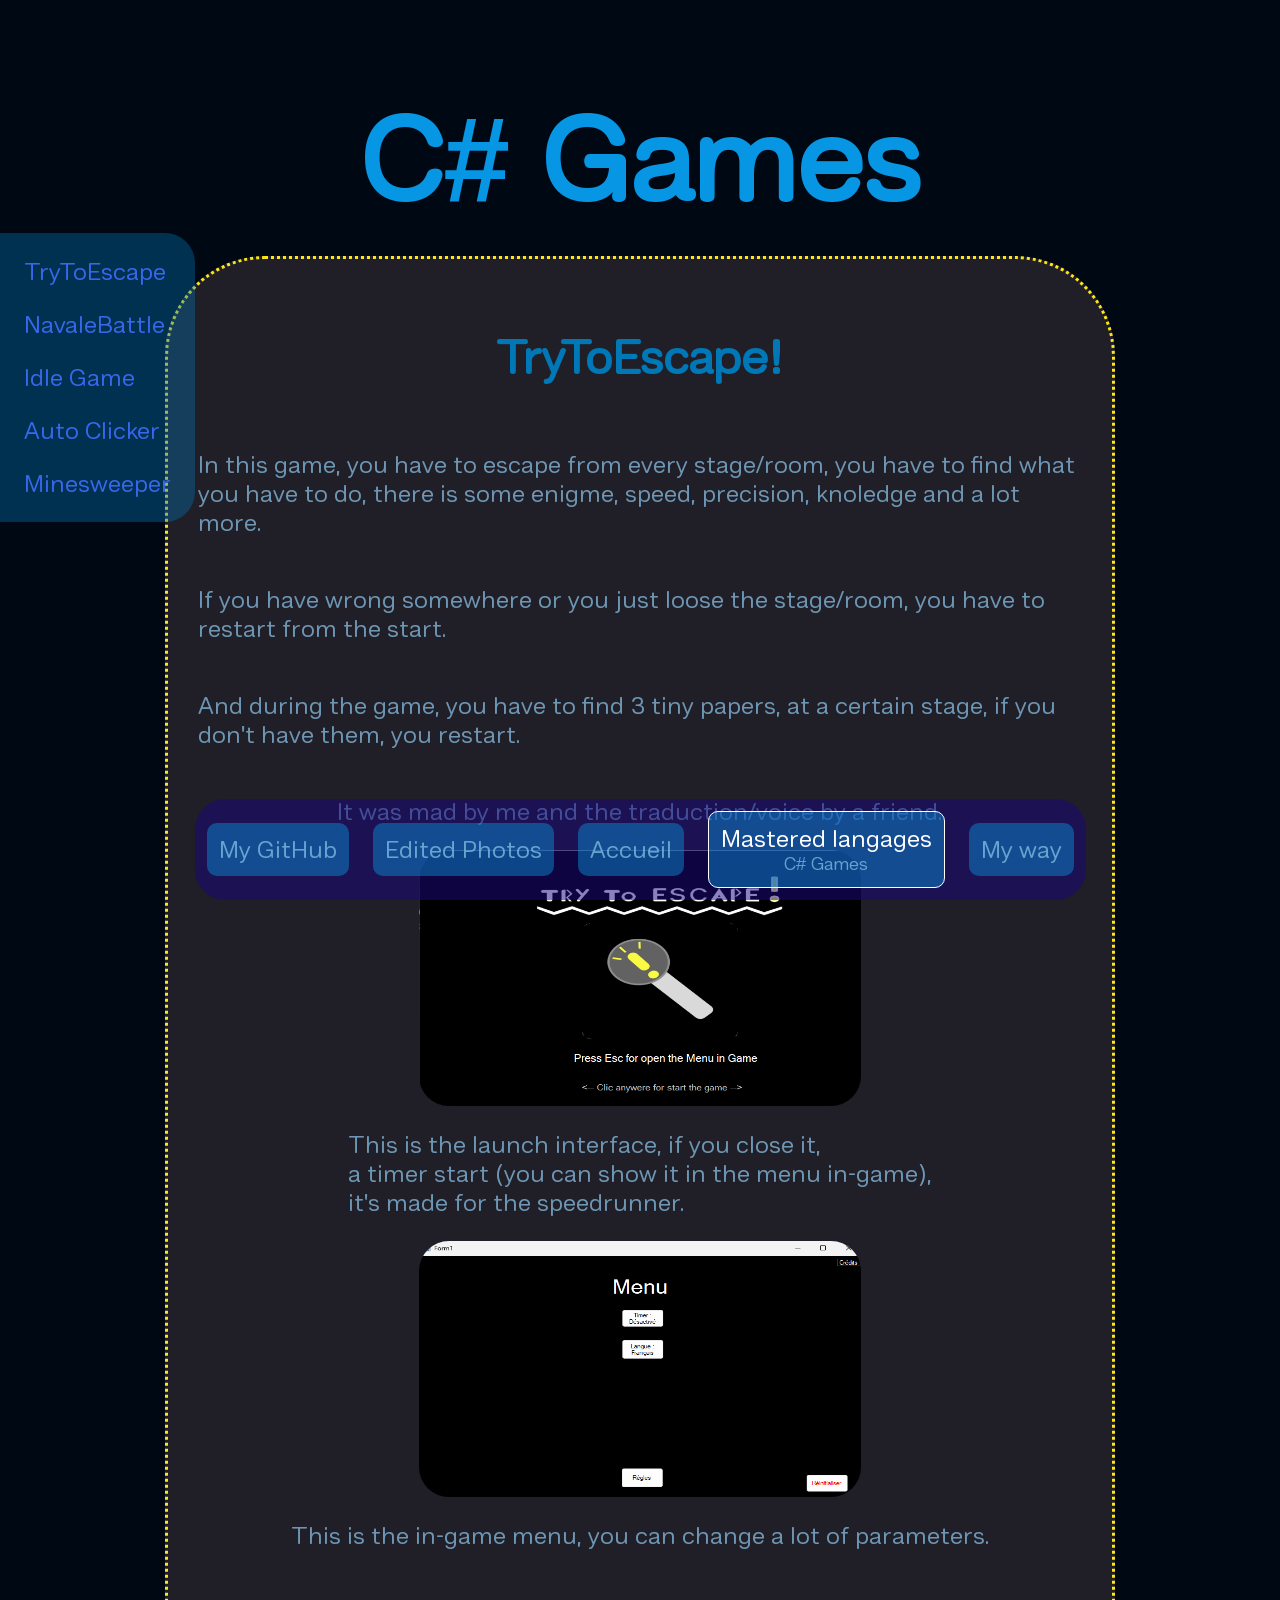
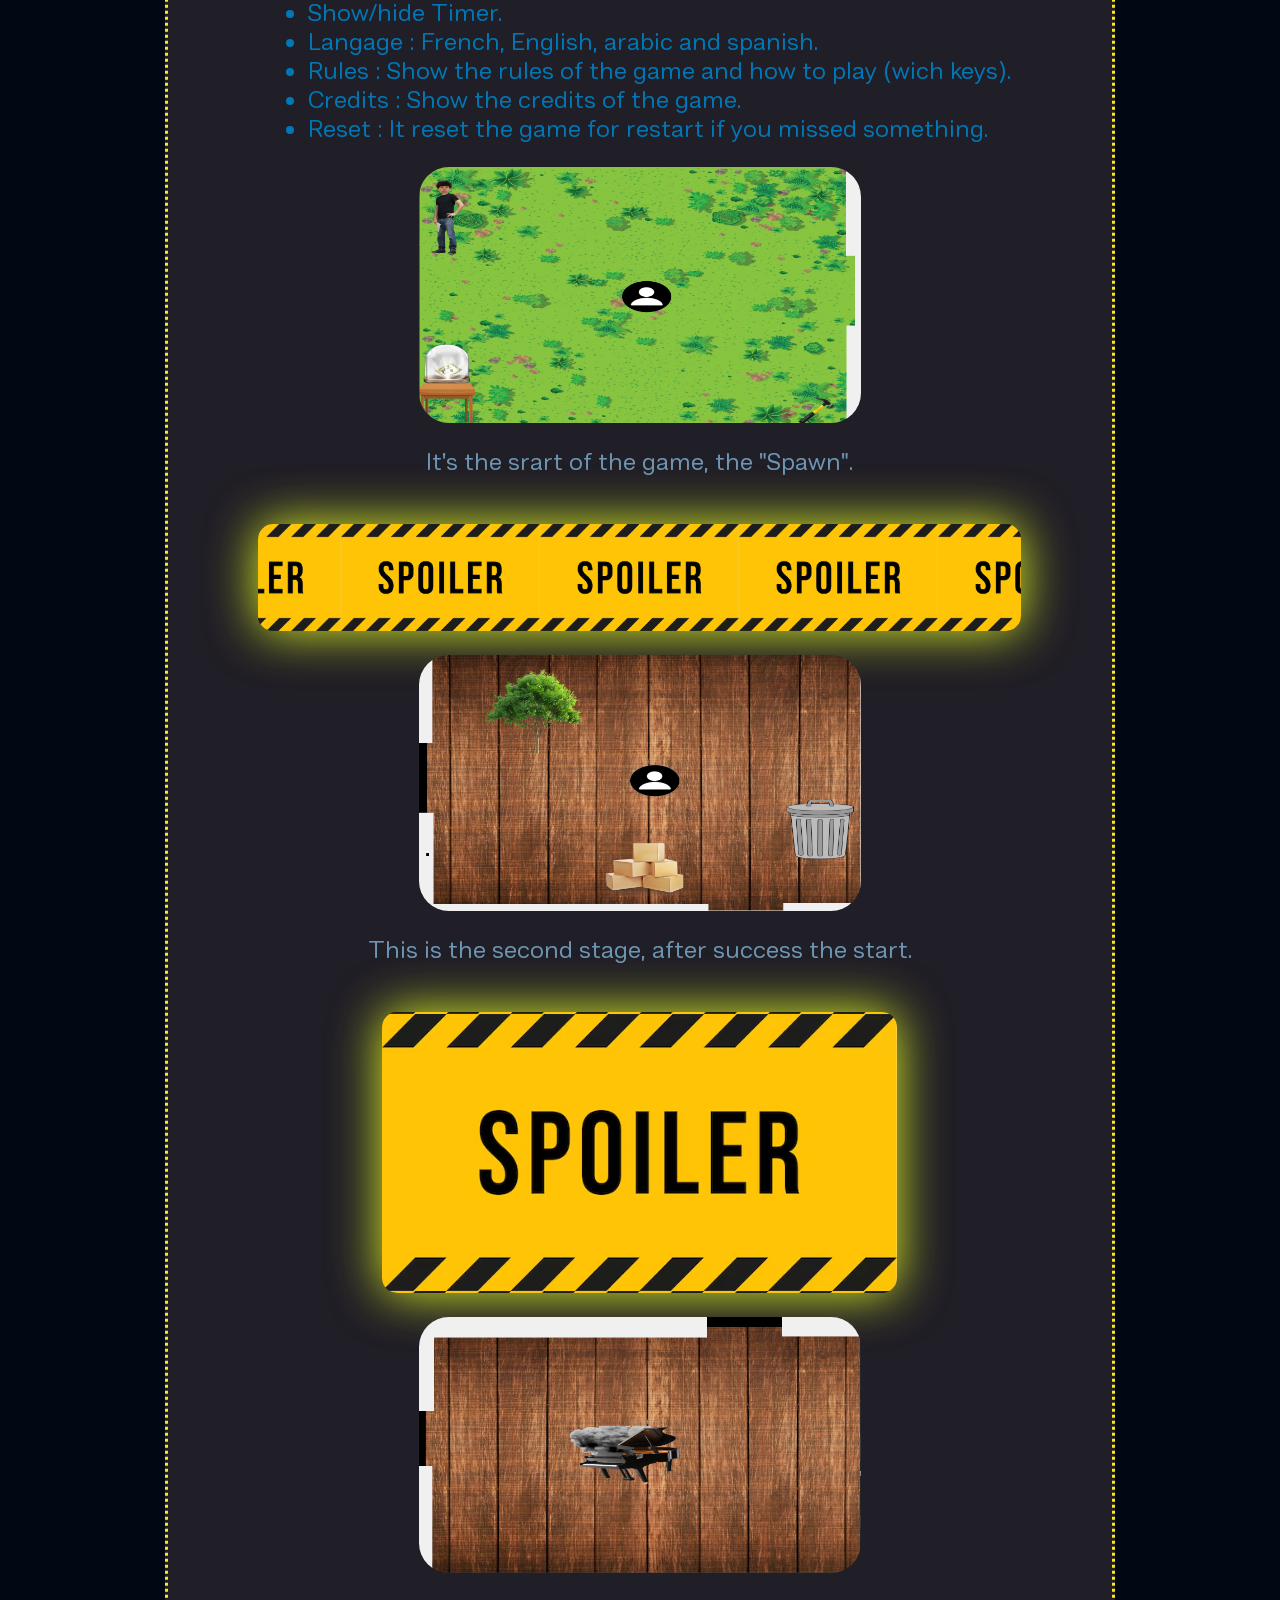
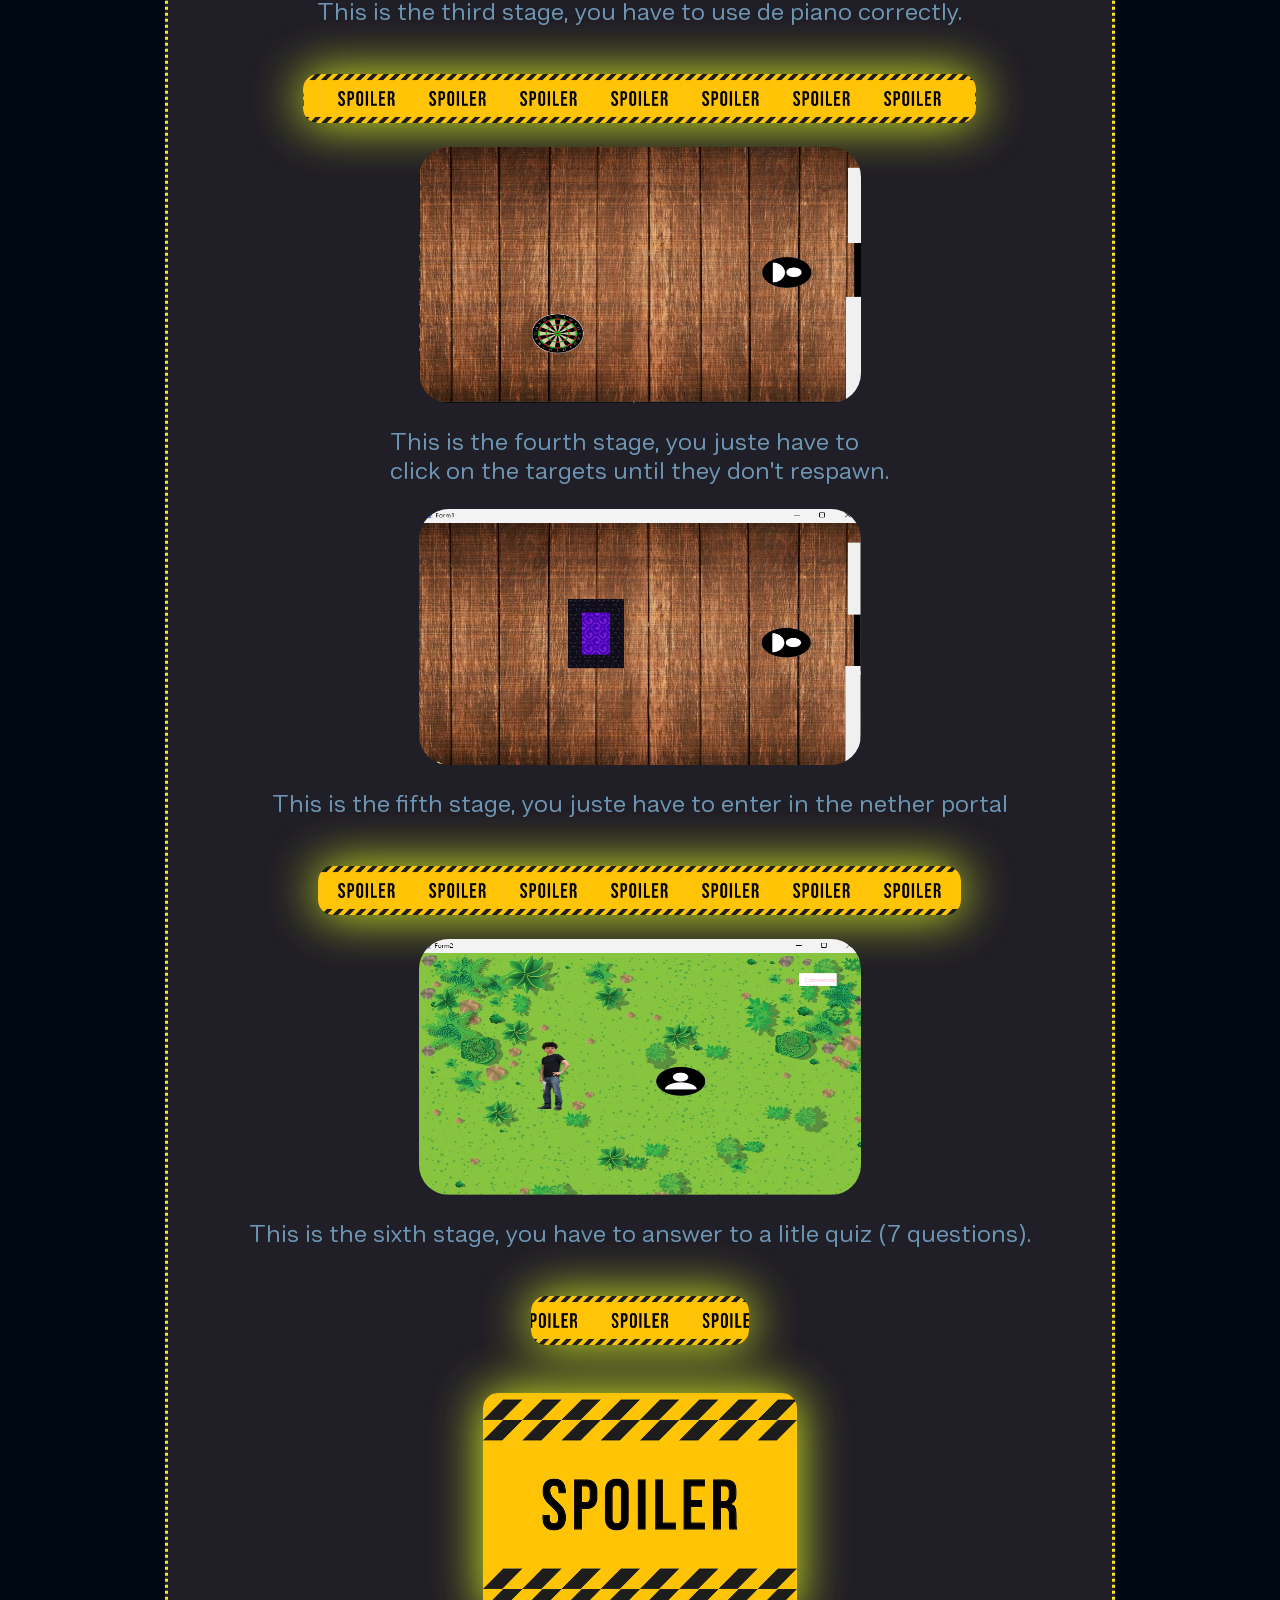
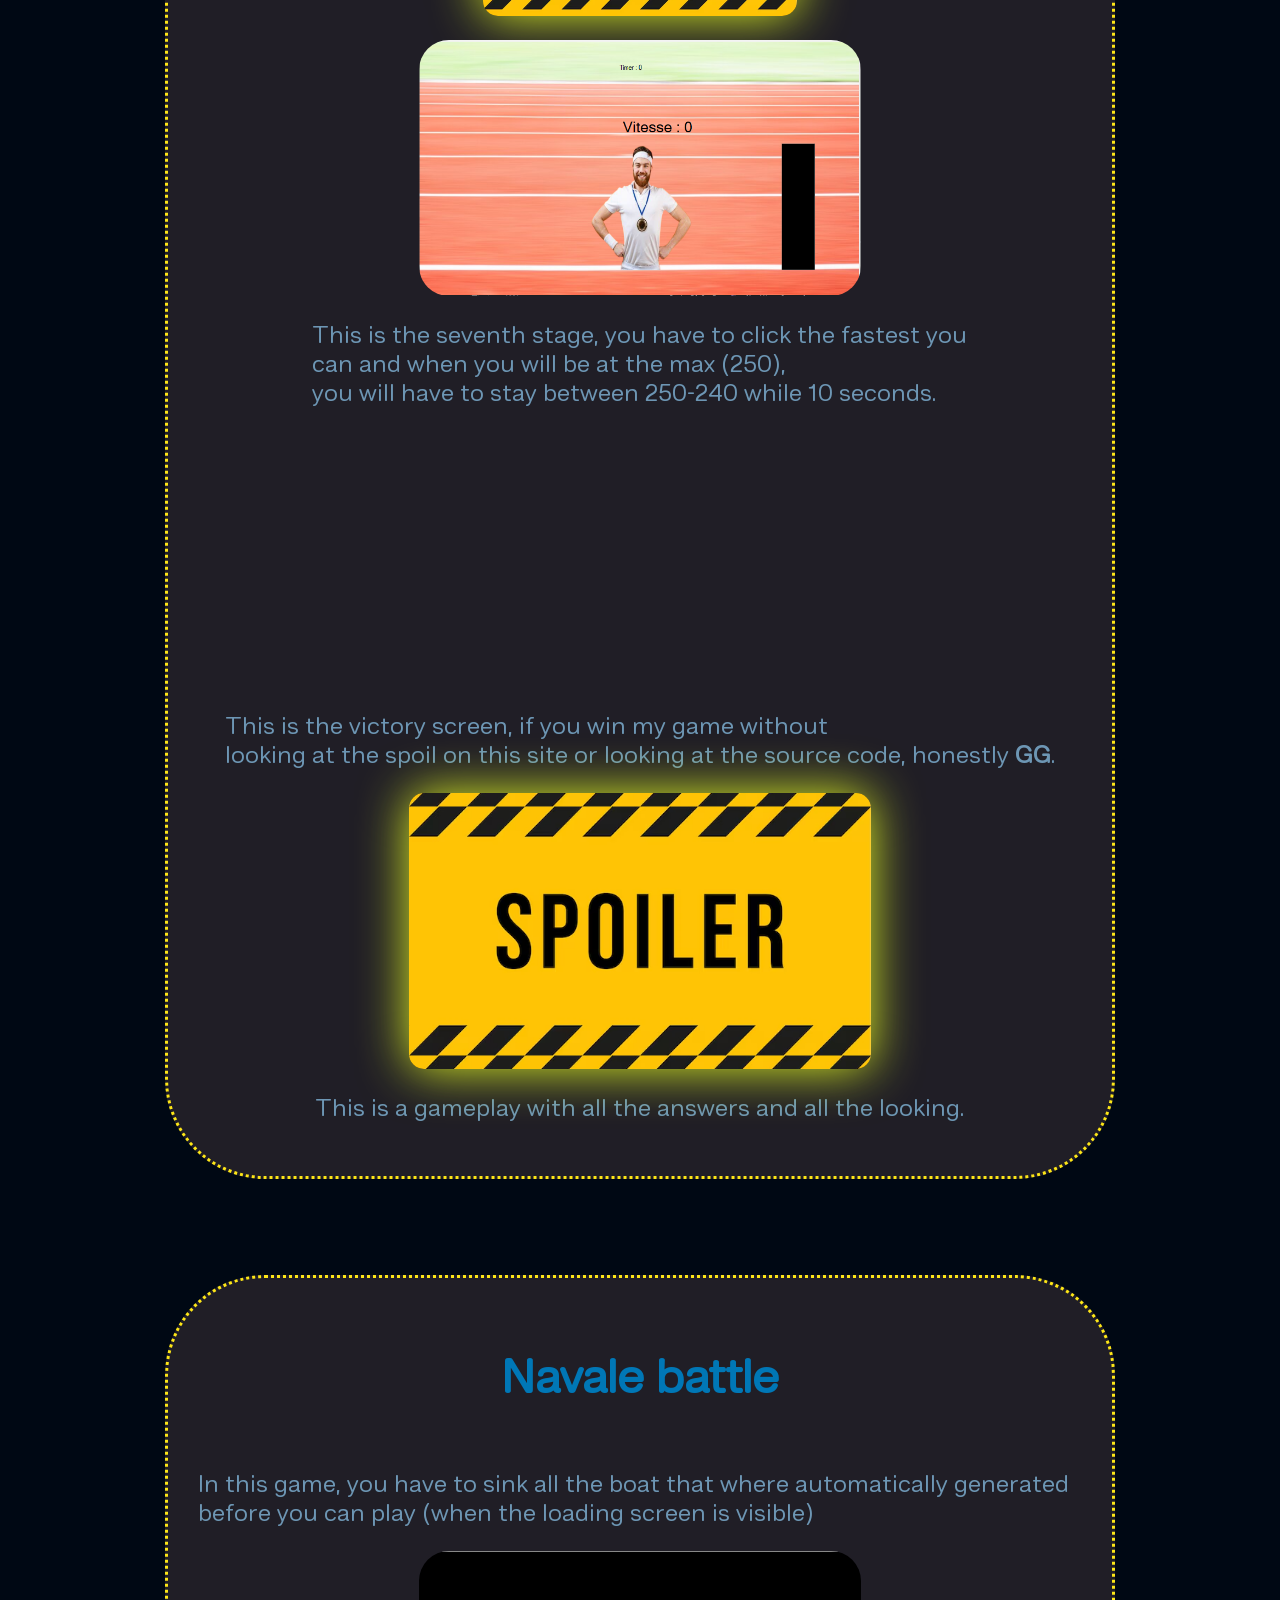
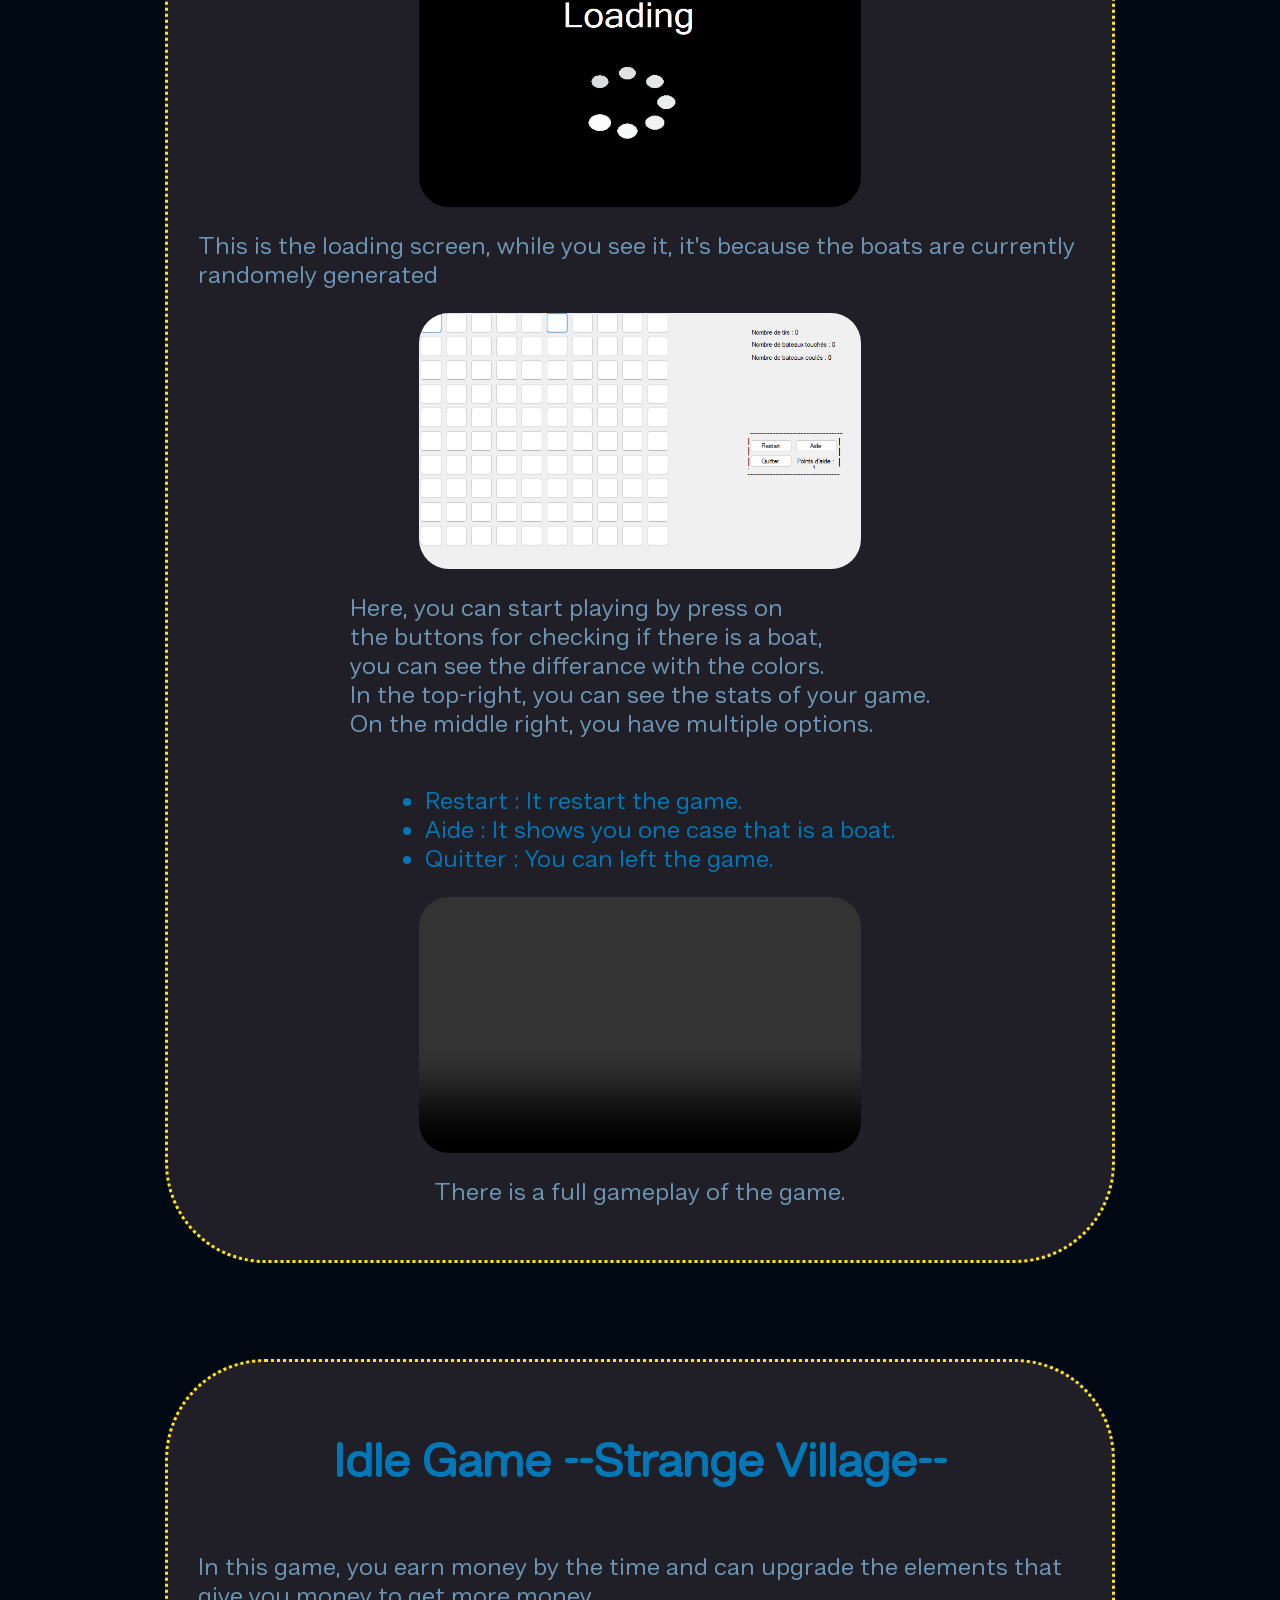
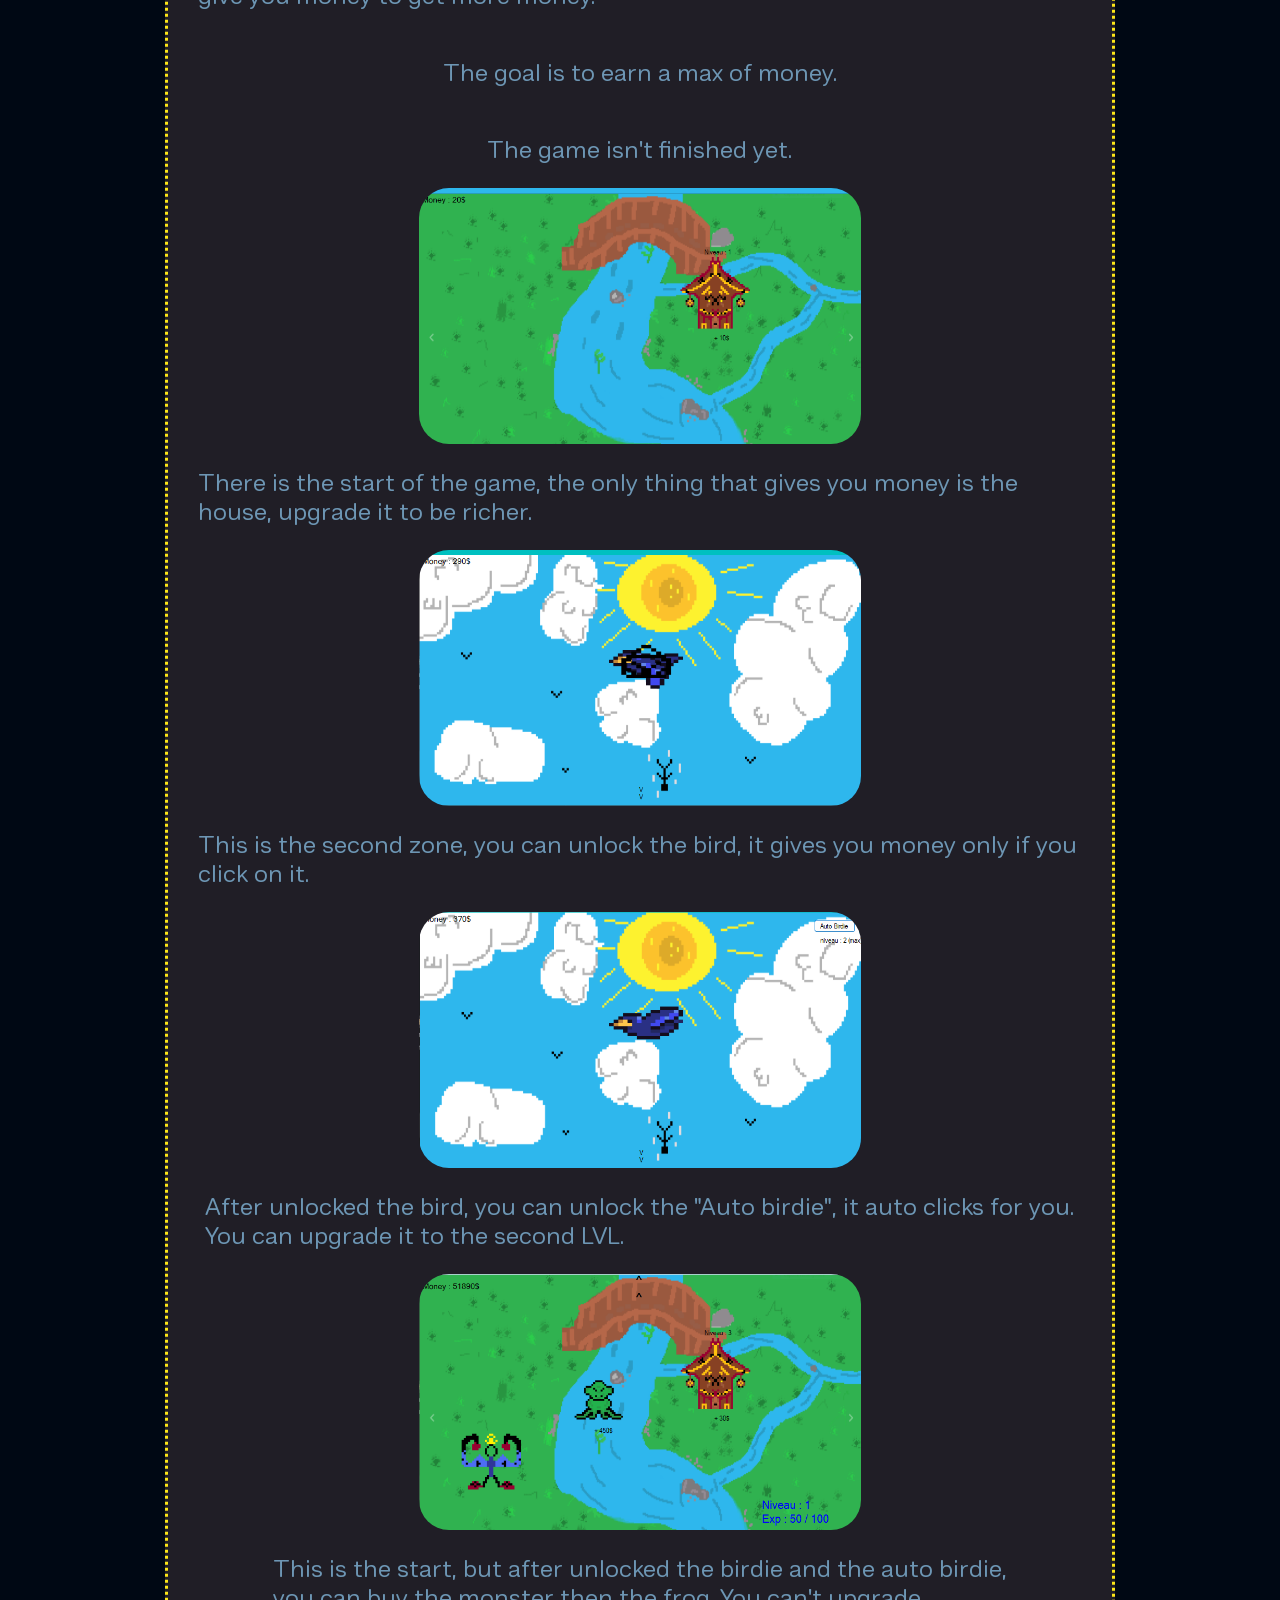
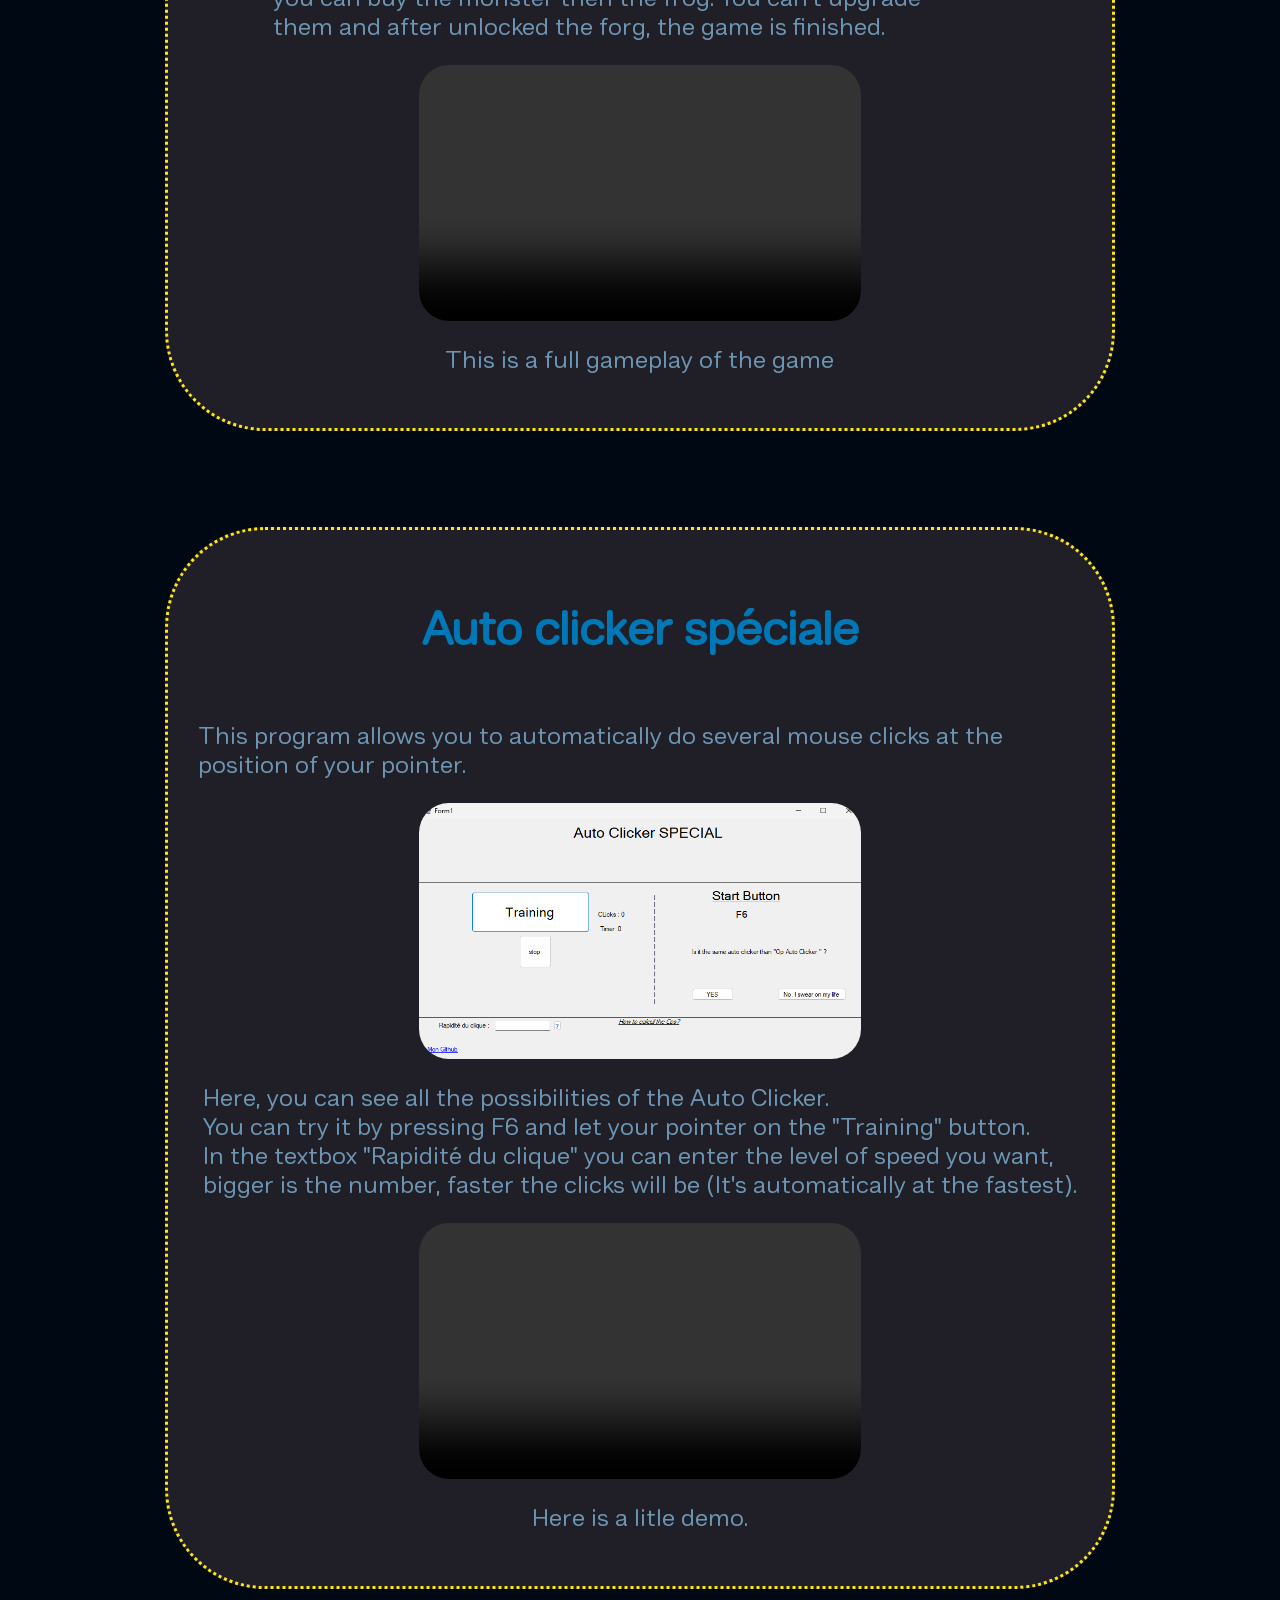
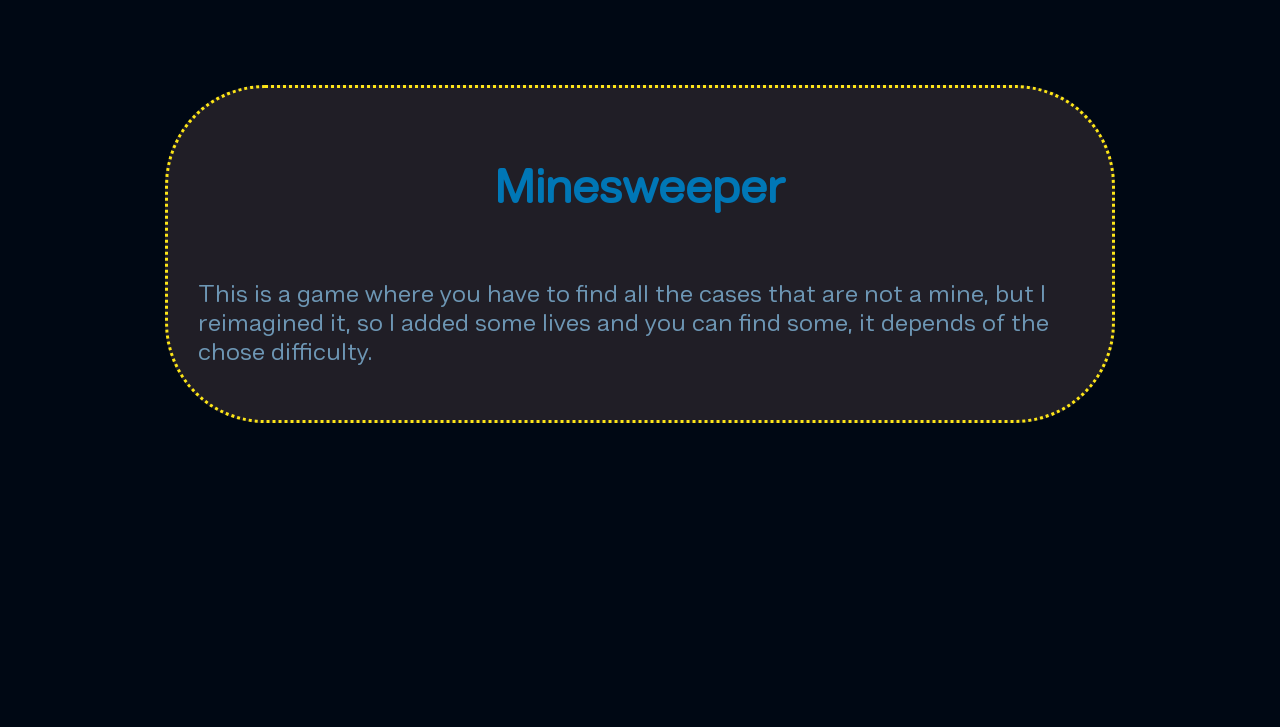
==== commit 634c39a9: "quelque modifications" ====
--- a/Code/CSharpGames.html
+++ b/Code/CSharpGames.html
@@ -143,6 +143,11 @@
             <video id="ACGamePlay" src="./Videos/AutoClicker_GamePlay.mp4" autoplay loop controls></video>
             <p>Here is a litle demo.</p>
         </Section>
+
+        <Section class="GameSection">
+            <h2 id="Minesweeper">Minesweeper</h2>
+            <p>This is a game where you have to find all the cases that are not a mine, but I reimagined it, so I added some lives and you can find some, it depends of the chose difficulty.</p>
+        </Section>
         <div id="Space"></div>
         
         
@@ -184,6 +189,10 @@
                 <a class="Small" href="#ACInterface">Interface</a>
                 <a class="Small" href="#ACGamePlay">Demo</a>
             </div>
+
+            <div class="">
+                <a href="#Minesweeper">Minesweeper</a>
+            </div>
         </nav>
         
         <nav class="NavbarC">
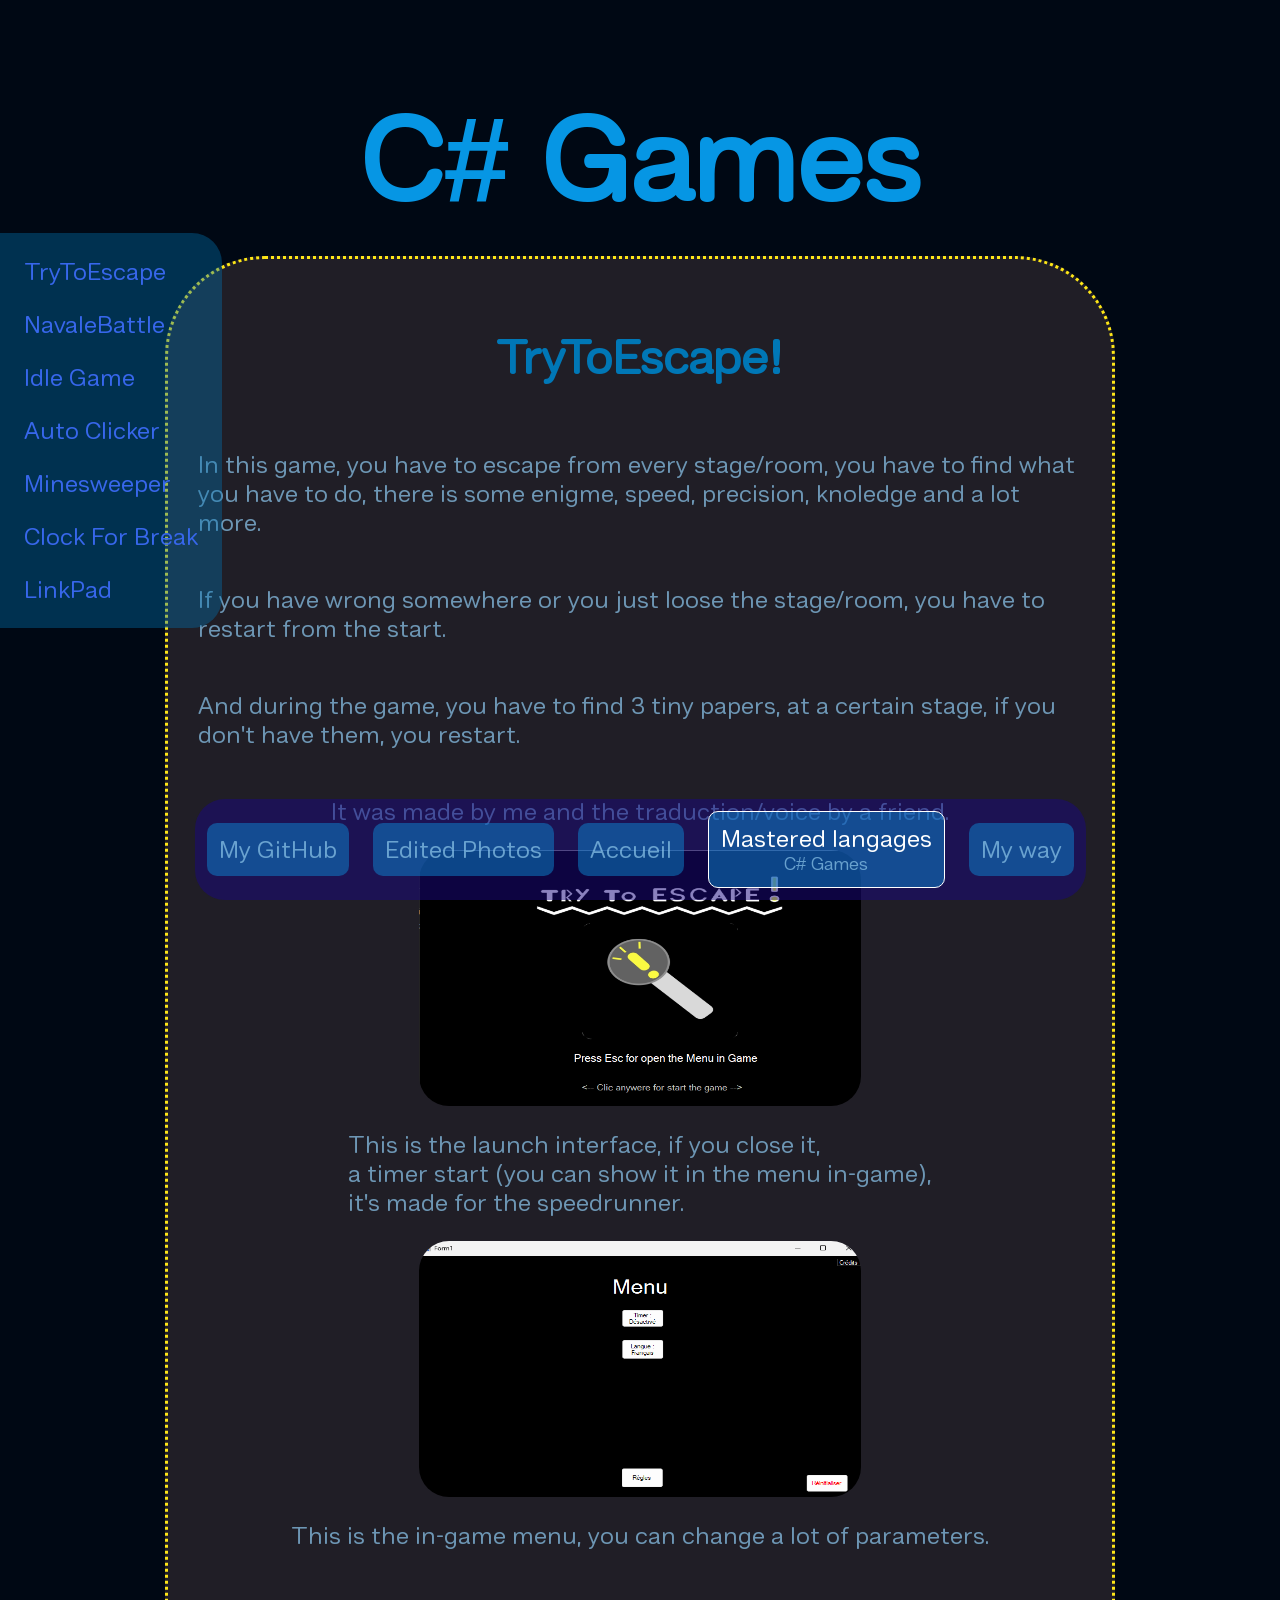
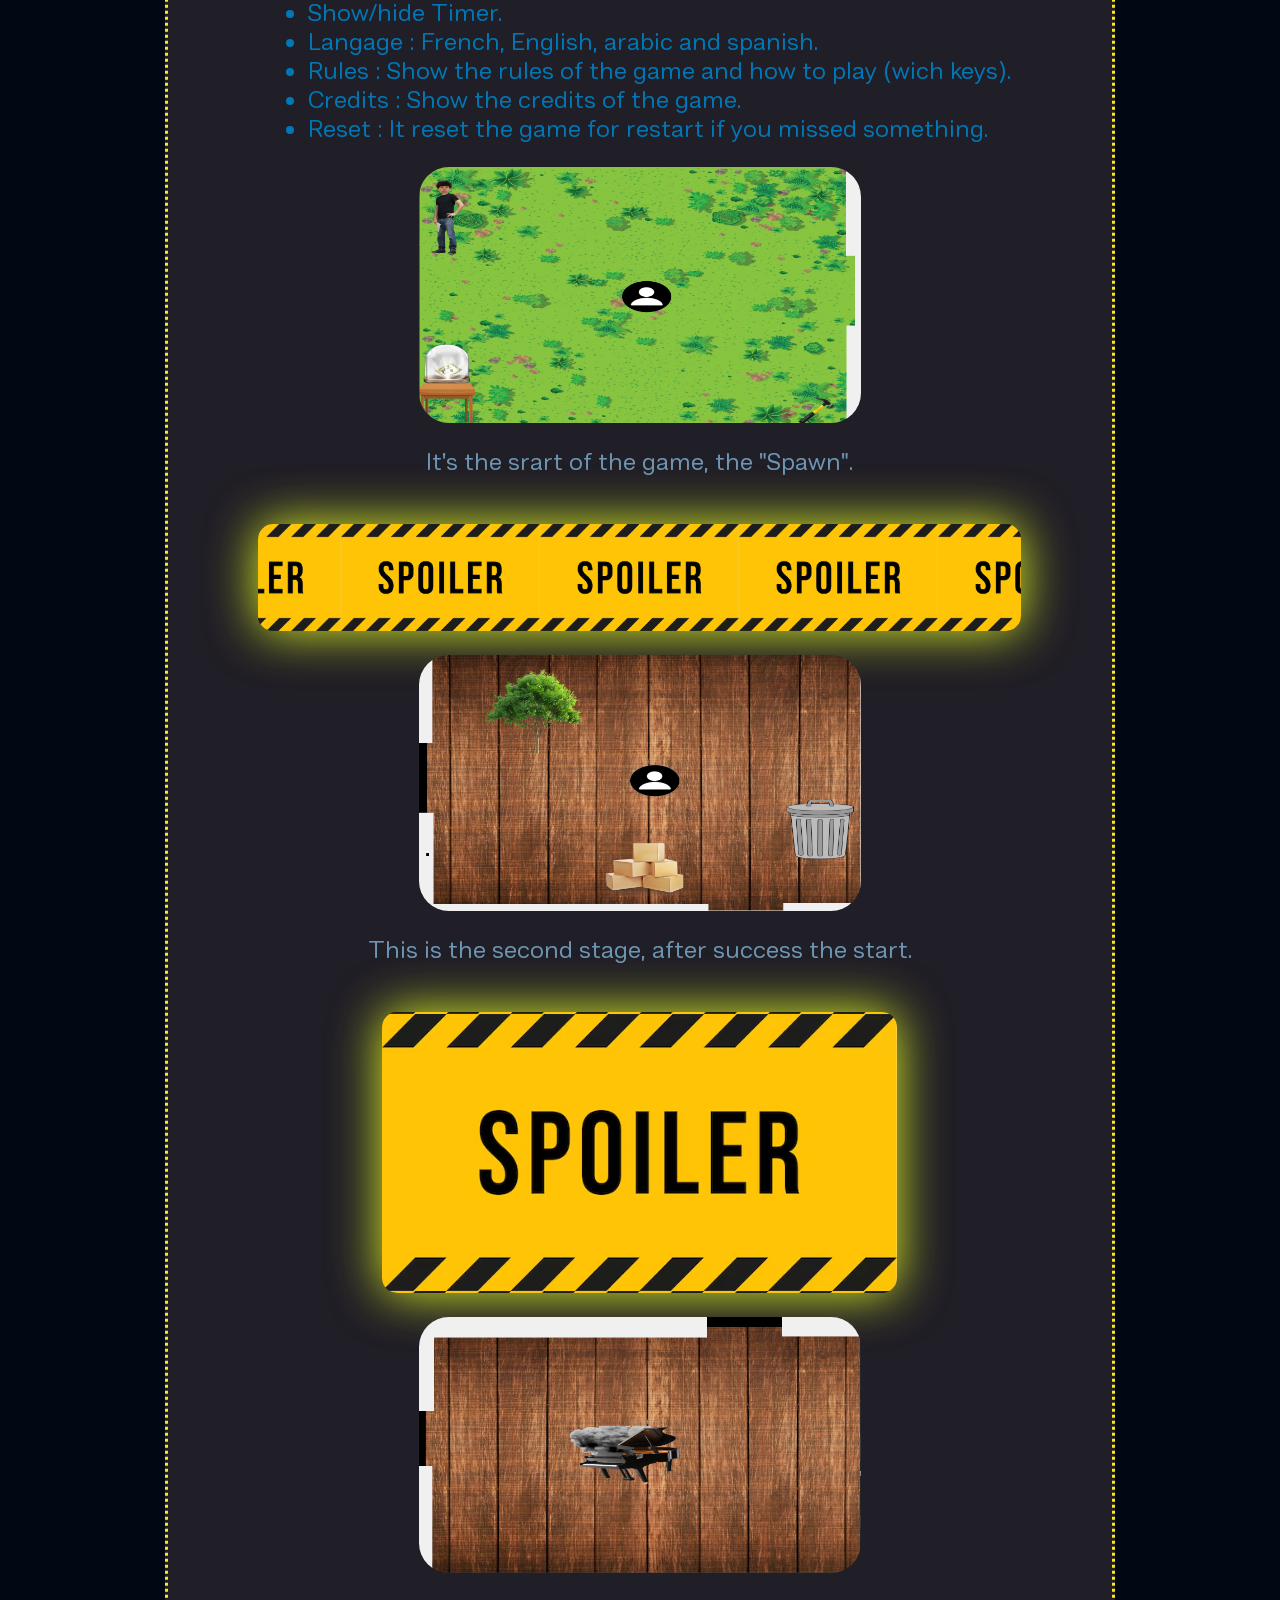
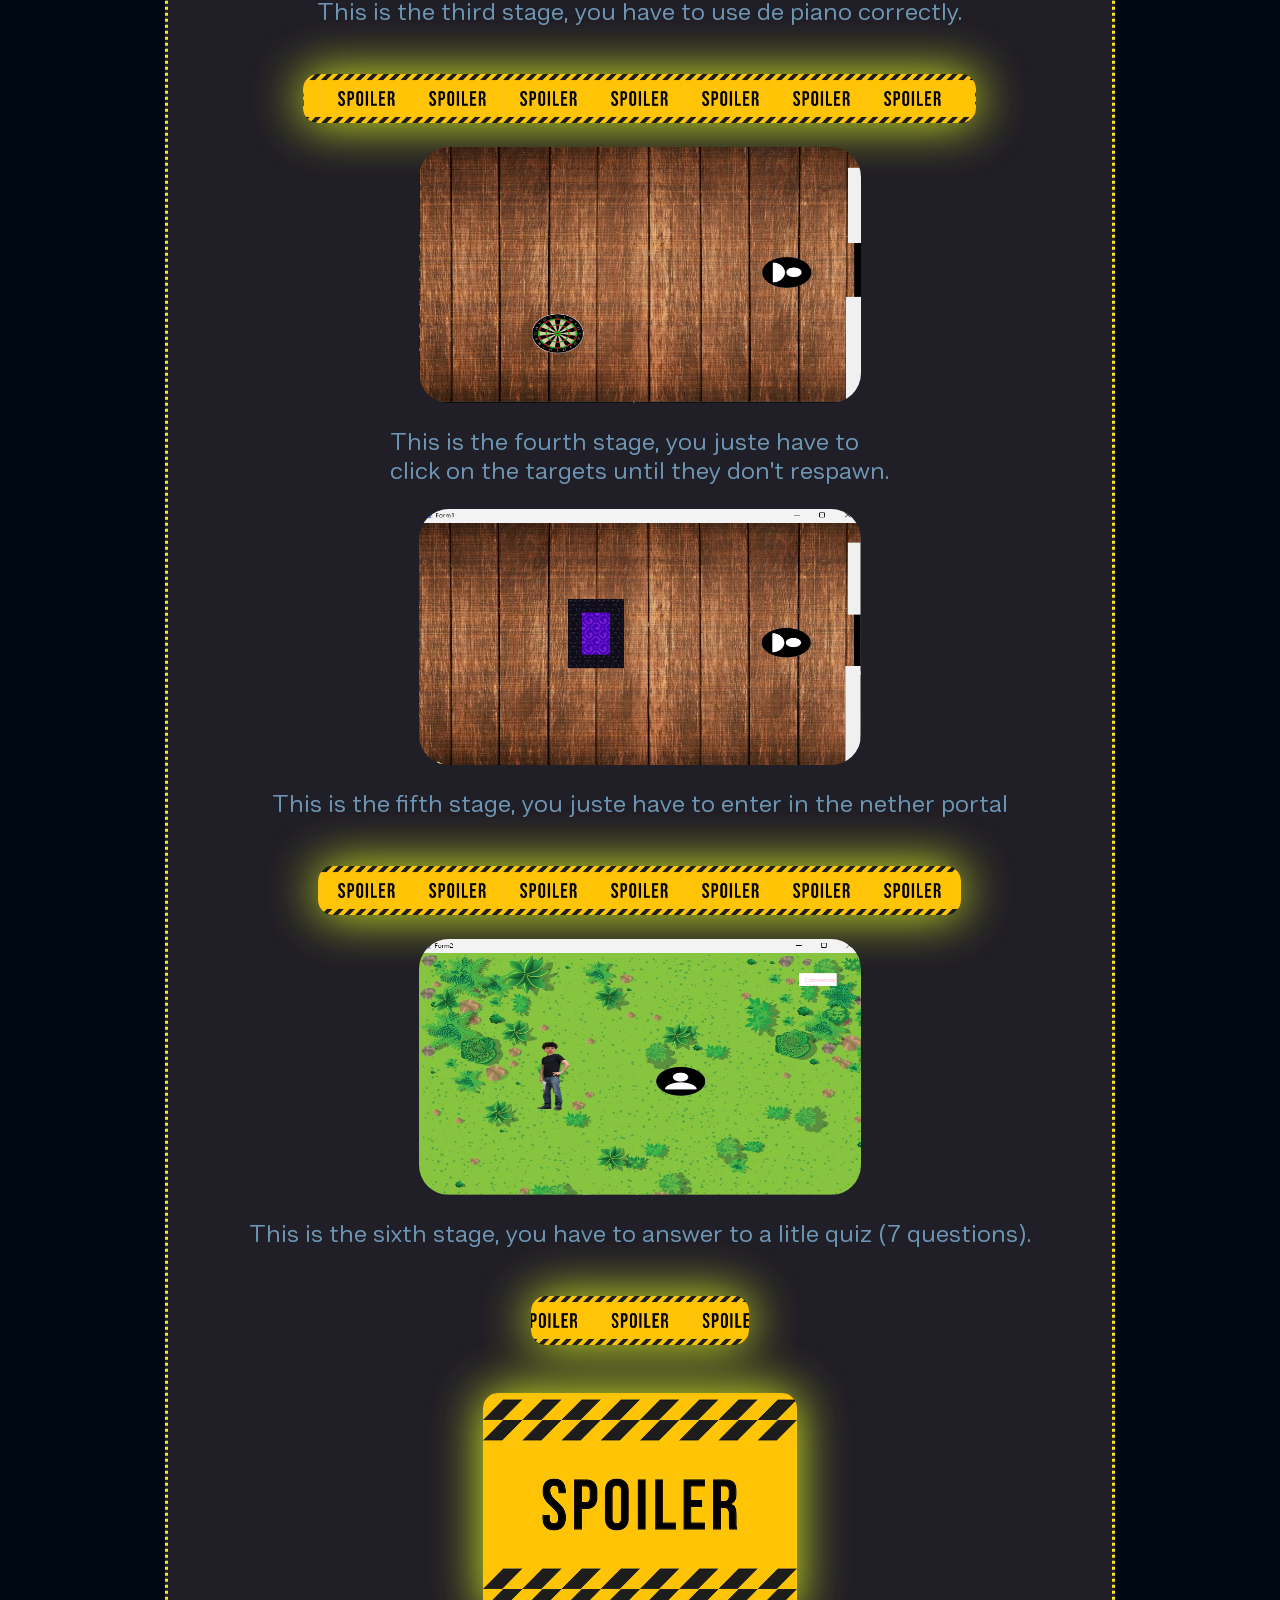
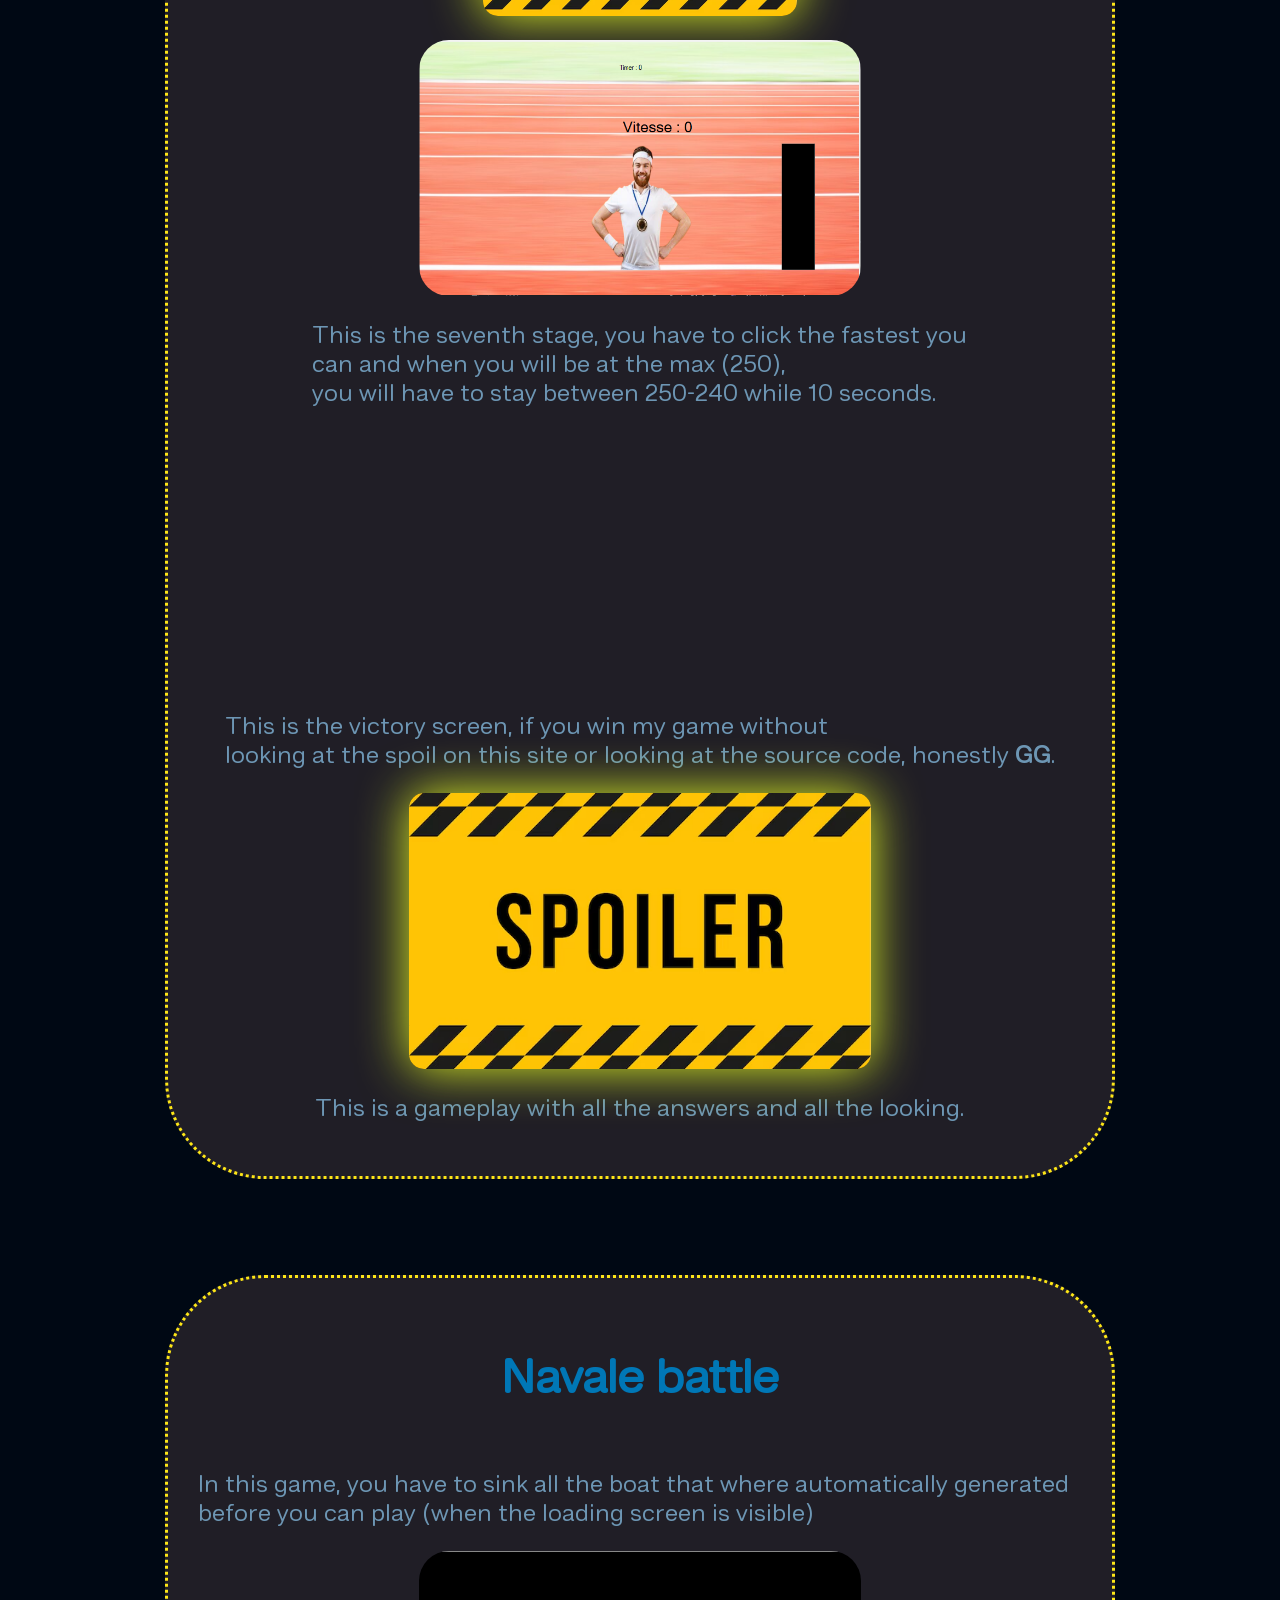
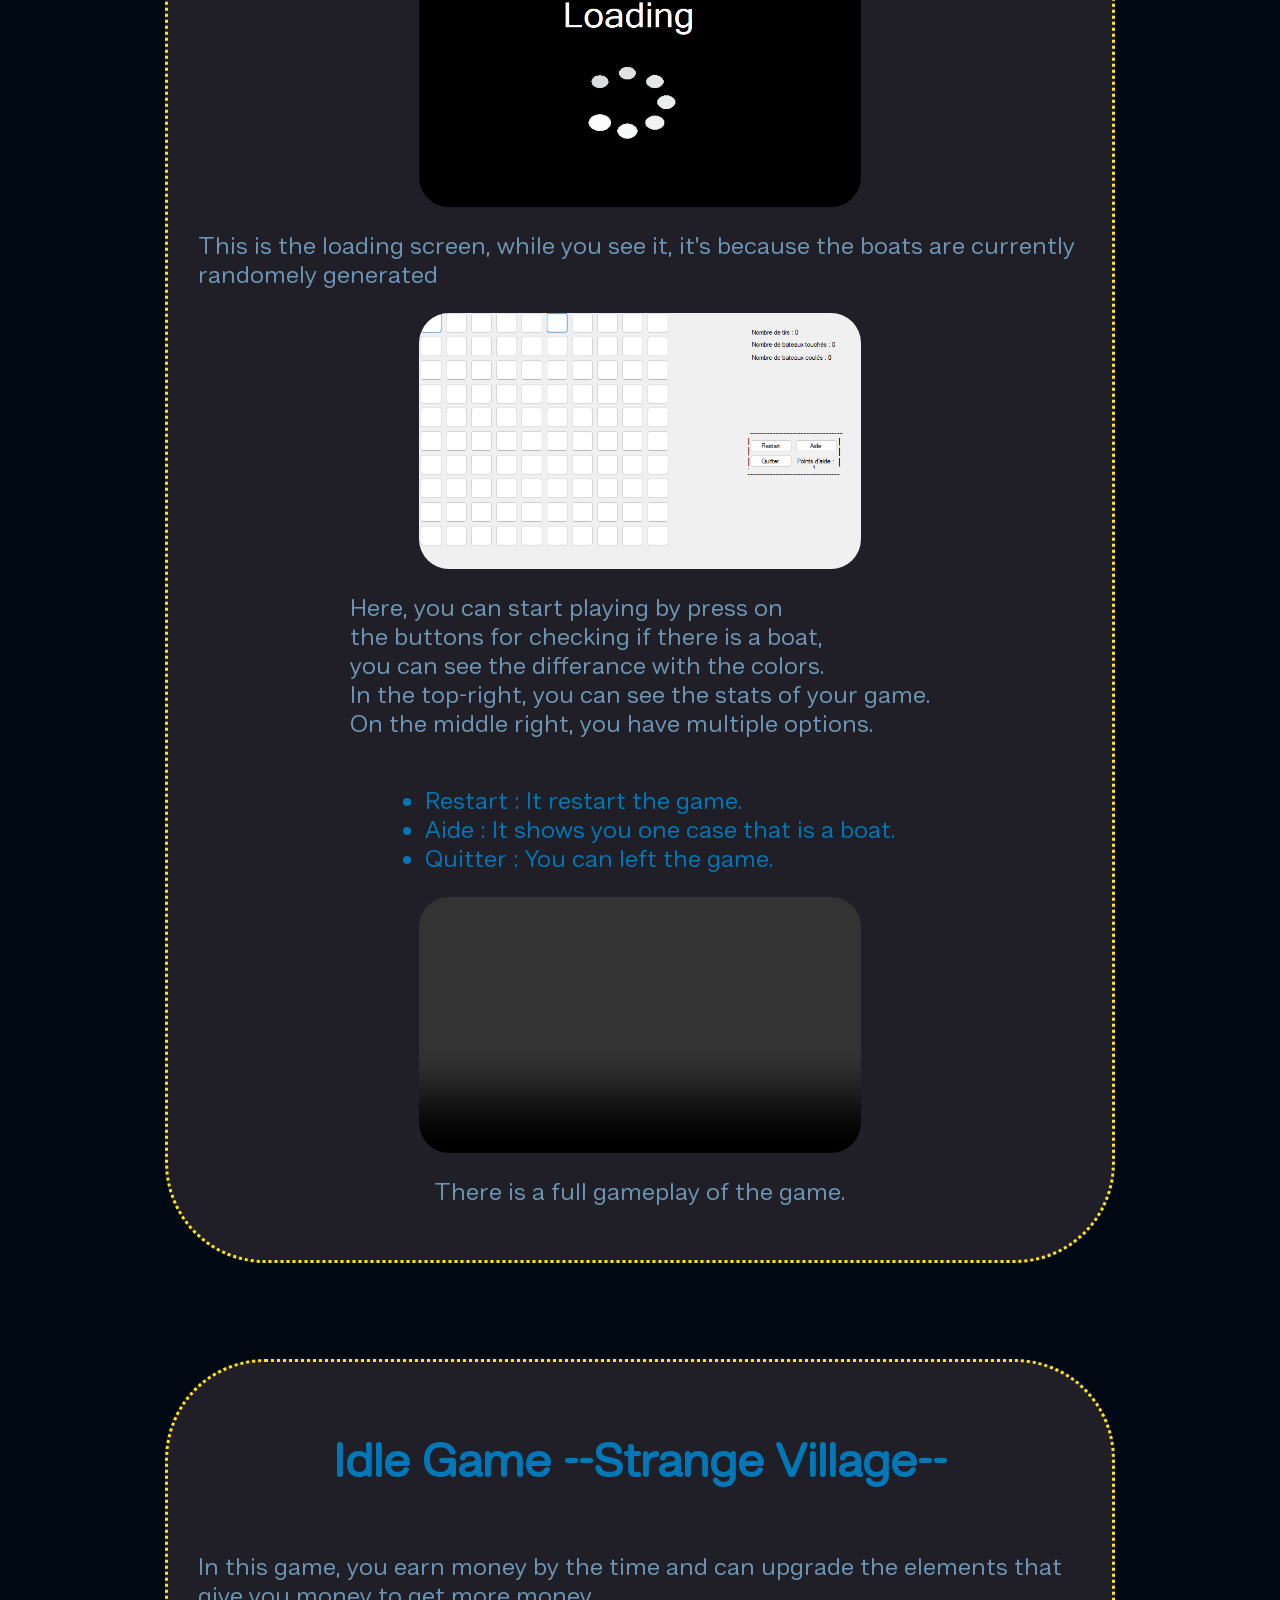
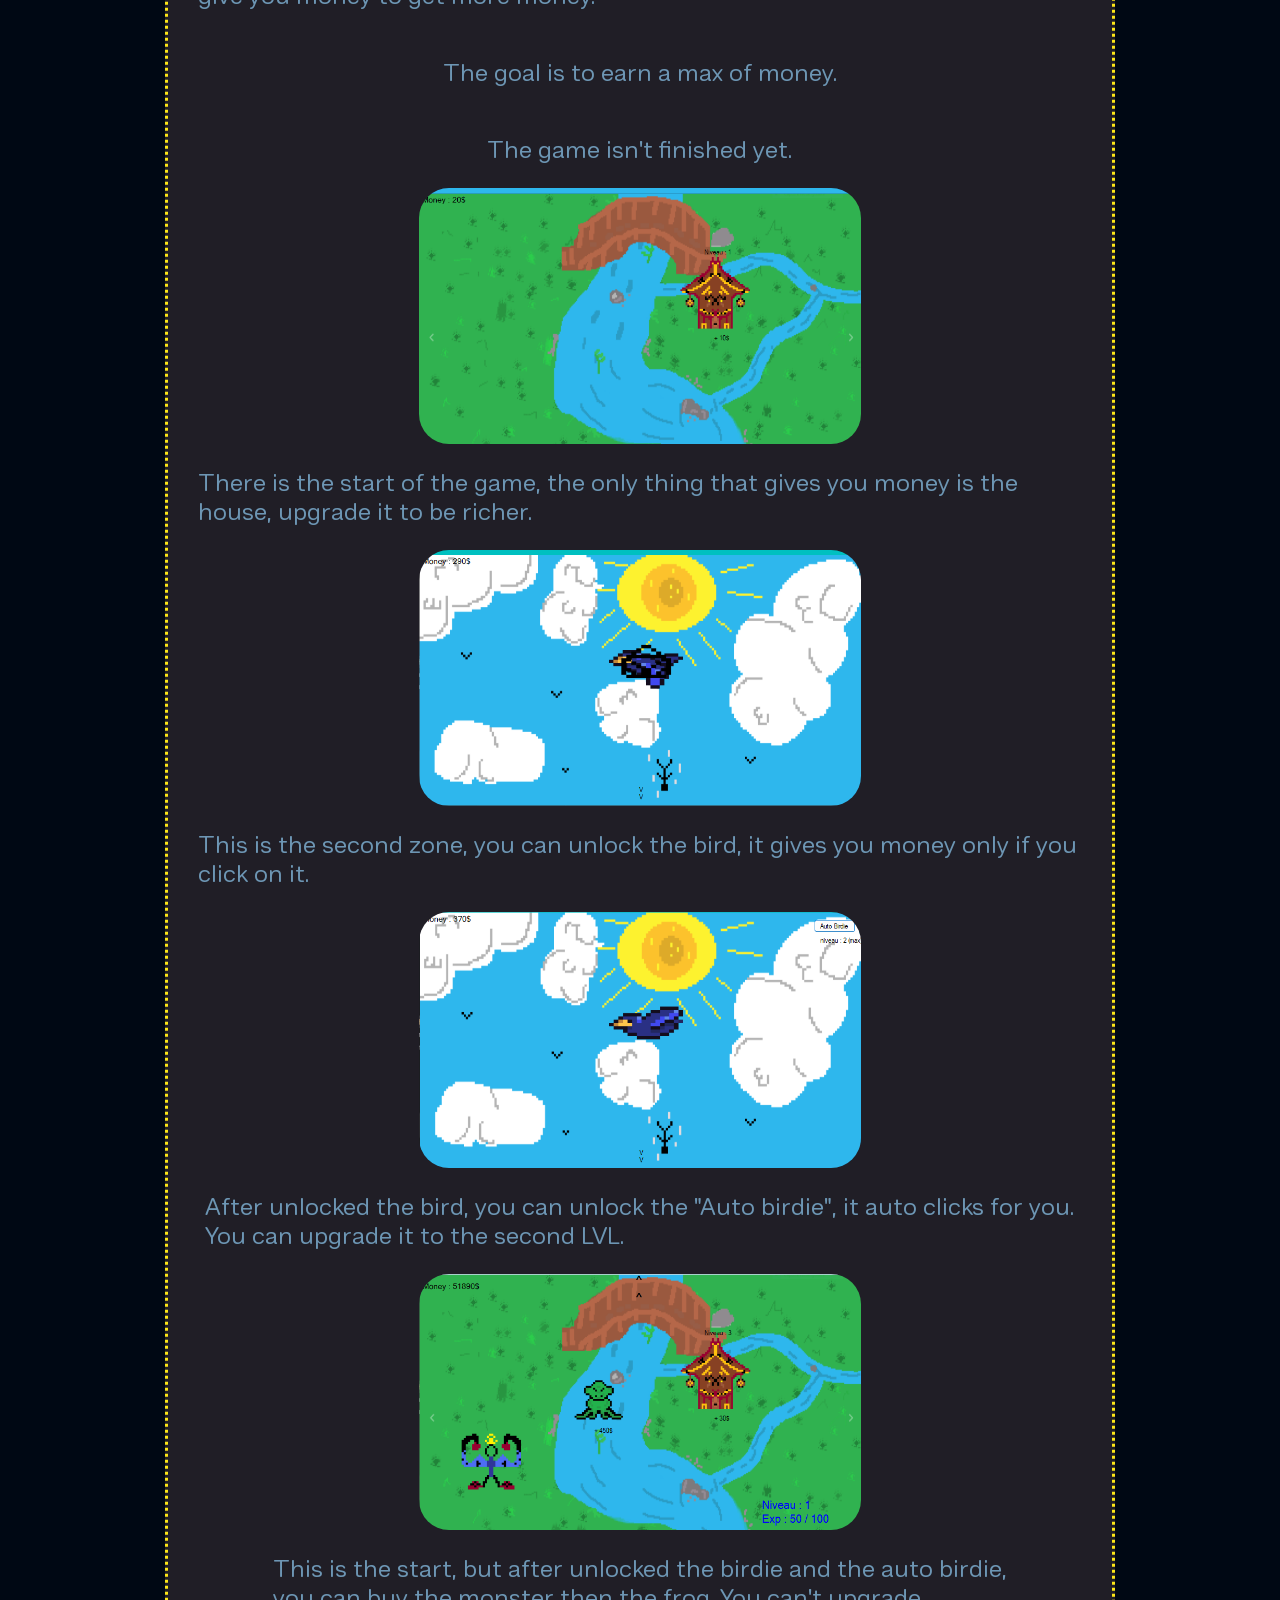
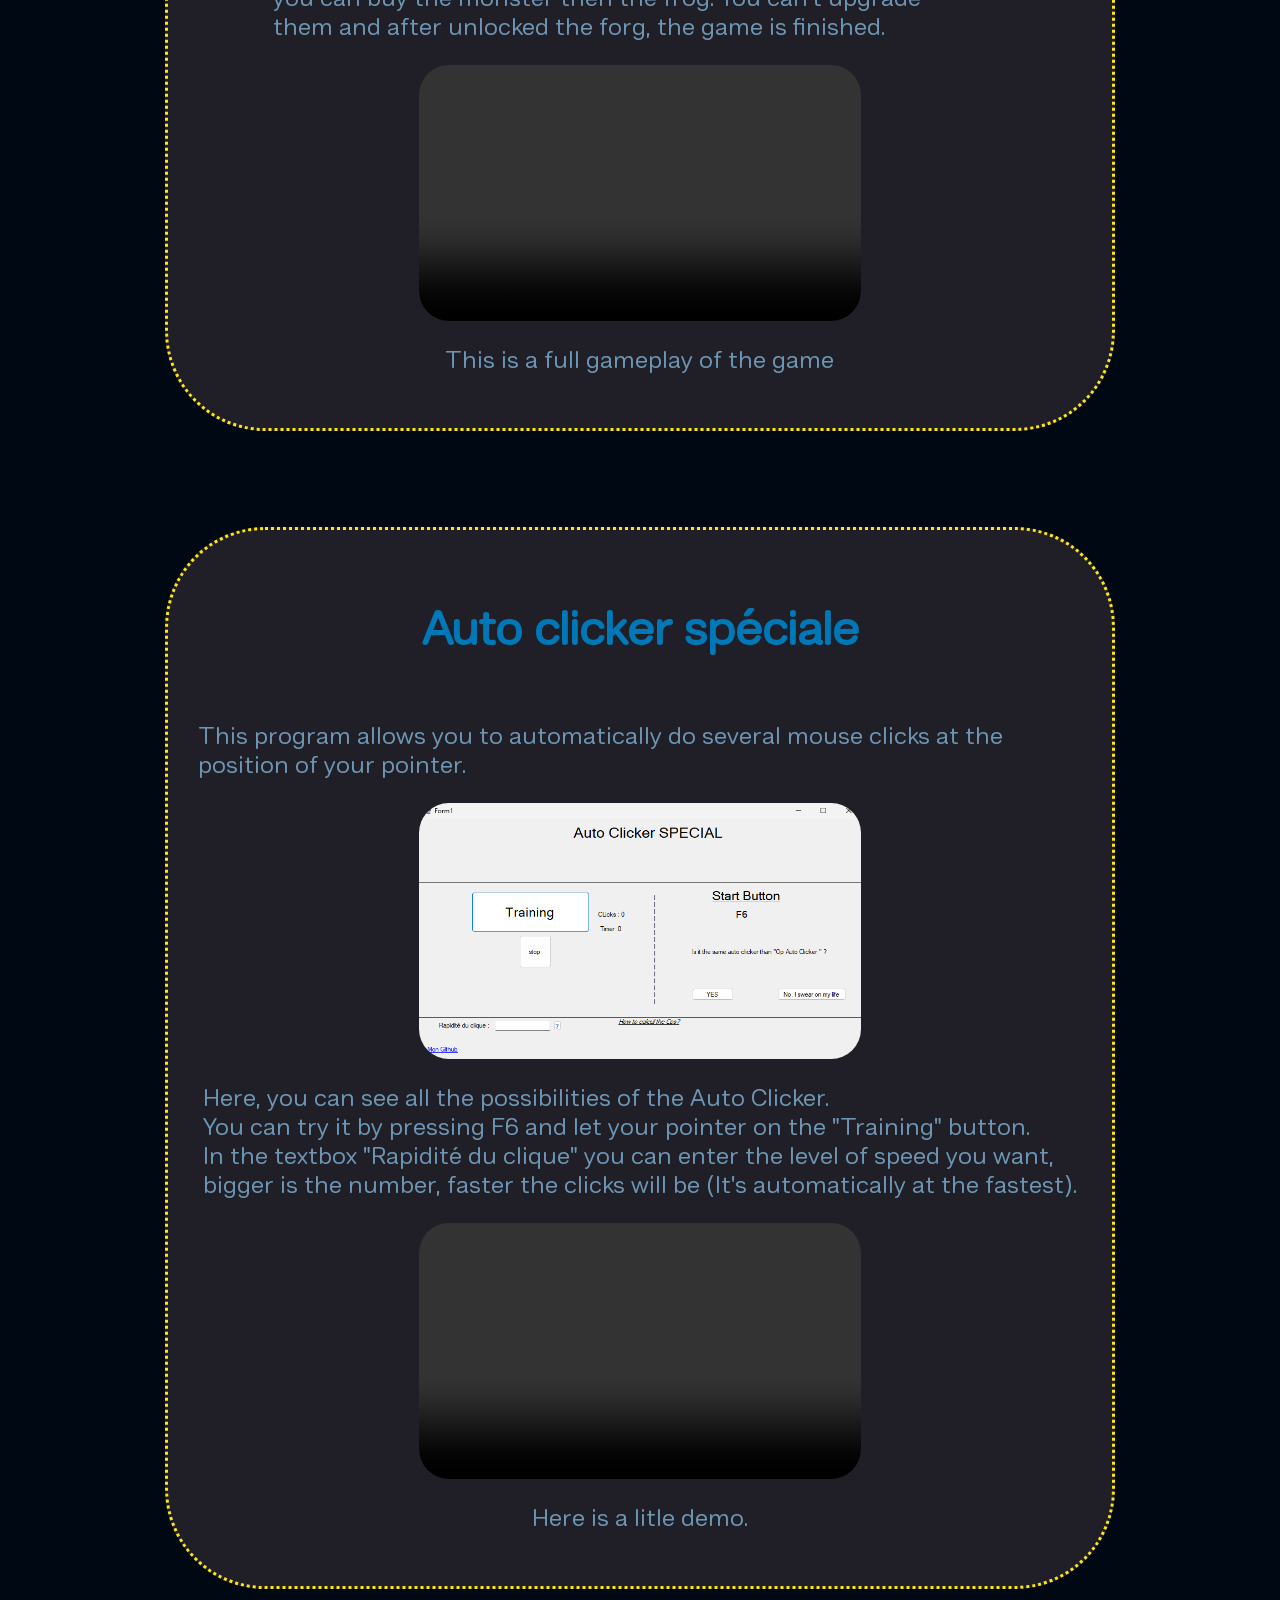
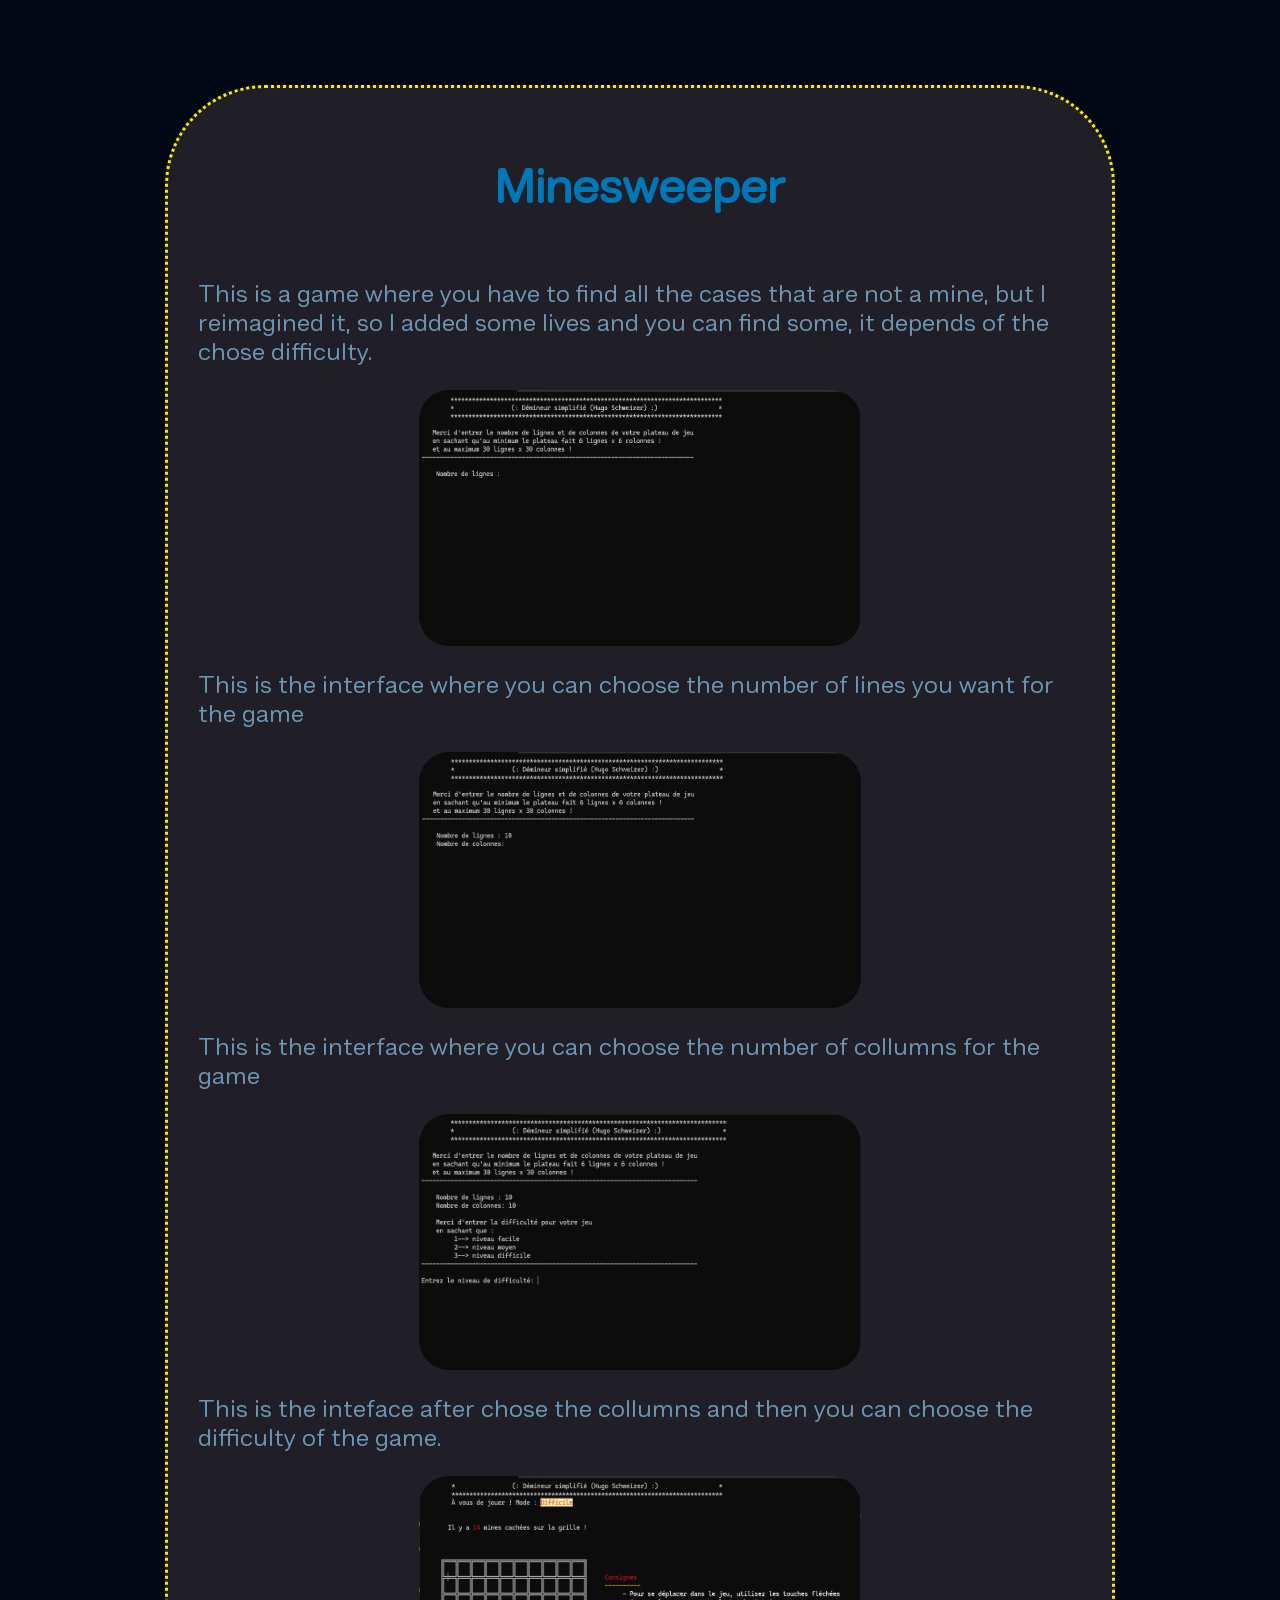
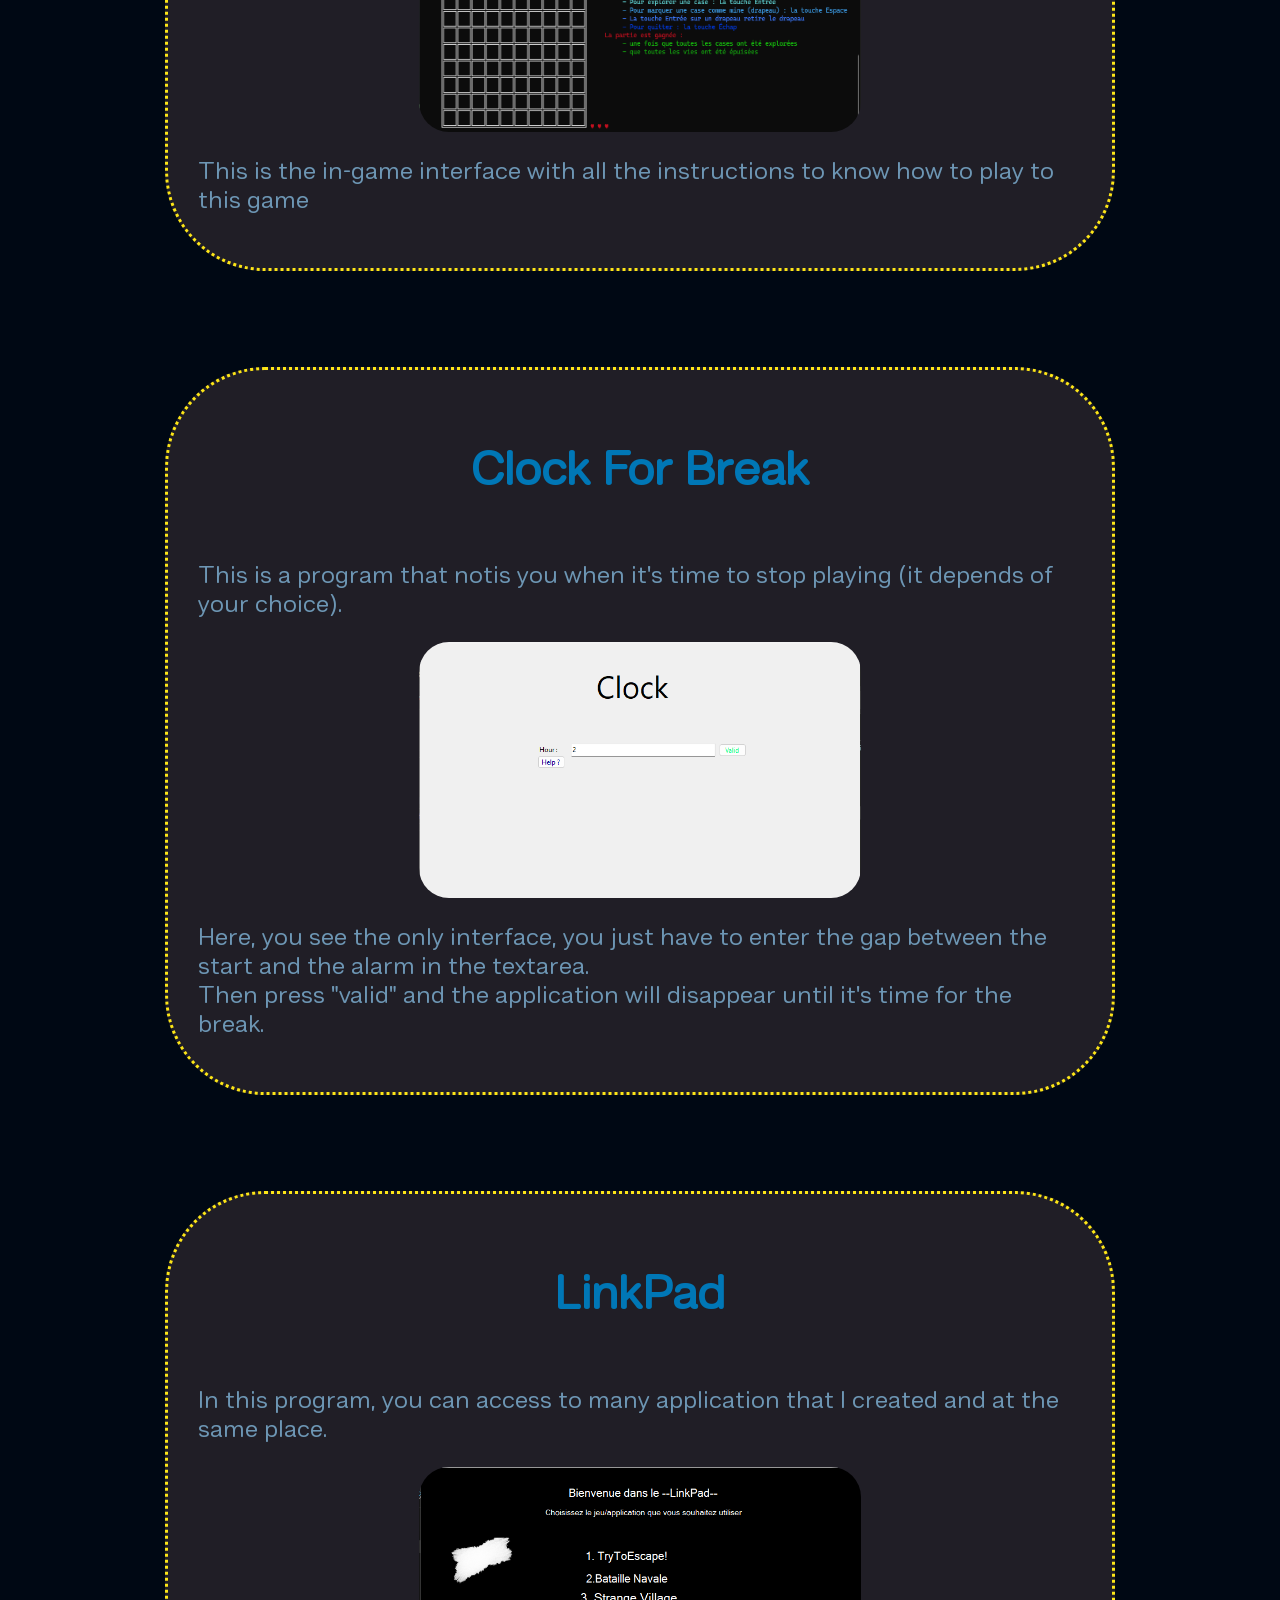
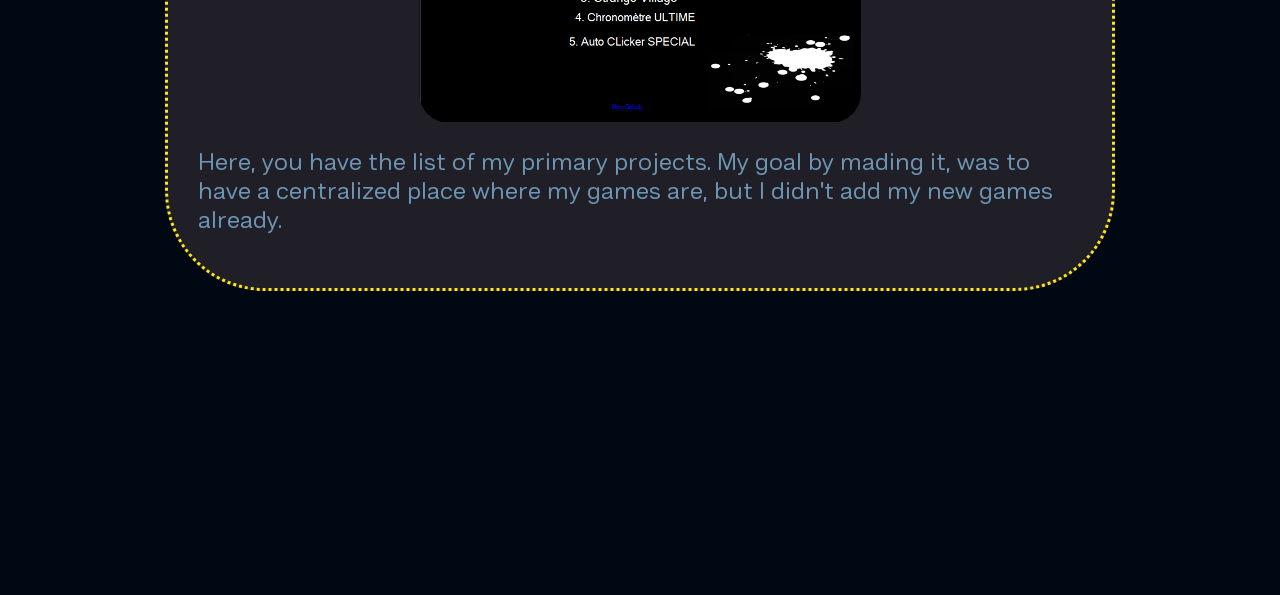
==== commit 030a78e3: "section décrivant mon site minecraft fini et problème de taille sur la page html réglé (le body à dé" ====
--- a/Code/CSharpGames.html
+++ b/Code/CSharpGames.html
@@ -14,7 +14,7 @@
             <p>In this game, you have to escape from every stage/room, you have to find what you have to do, there is some enigme, speed, precision, knoledge and a lot more.</p>
             <p>If you have wrong somewhere or you just loose the stage/room, you have to restart from the start.</p>
             <p>And during the game, you have to find 3 tiny papers, at a certain stage, if you don't have them, you restart.</p>
-            <p>It was mad by me and the traduction/voice by a friend.</p>
+            <p>It was made by me and the traduction/voice by a friend.</p>
             <img id="TTPLaunch" src="./Images/TryTpEscape_Menu.png" alt="The launch interface">
             
                 <p>This is the launch interface, if you close it, <br>a timer start (you can show it in the menu in-game), <br>it's made for the speedrunner.</p>
@@ -28,6 +28,7 @@
                     <li>Rules : Show the rules of the game and how to play (wich keys).</li>
                     <li>Credits : Show the credits of the game.</li>
                     <li>Reset : It reset the game for restart if you missed something.</li>
+                    
                 </ul>
             
             <img id="TTP1" src="./Images/TryToEscape_Start.png" alt="Start of the game">
@@ -53,8 +54,7 @@
             
             <img id="TTP4" src="./Images/TryToEscape_Target.png" alt="The Fourth stage of the game">
             
-                <p>This is the fourth stage, you juste have to <br>click on the targets until they don't respawn.</p>
-            
+            <p>This is the fourth stage, you juste have to <br>click on the targets until they don't respawn.</p>
             <img id="TTP5" src="./Images/TryTroEscape_NetherPortal.png" alt="The fifth stage of the game">
             
                 <p>This is the fifth stage, you juste have to enter in the nether portal</p>
@@ -147,7 +147,30 @@
         <Section class="GameSection">
             <h2 id="Minesweeper">Minesweeper</h2>
             <p>This is a game where you have to find all the cases that are not a mine, but I reimagined it, so I added some lives and you can find some, it depends of the chose difficulty.</p>
+            <img id="MLines" src="./Images/Minesweeper_Lines.png" alt="The choice for the lines">
+            <p>This is the interface where you can choose the number of lines you want for the game</p>
+            <img id="MCollumn" src="./Images/Minesweeper_columns.png" alt="The choice for the collumns">
+            <p>This is the interface where you can choose the number of collumns for the game</p>
+            <img id="MDifficulty" src="./Images/Minesweeper_Difficulty.png" alt="">
+            <p>This is the inteface after chose the collumns and then you can choose the difficulty of the game.</p>
+            <img id="MGame" src="./Images/Minesweeper_Game.png" alt="In game interface">
+            <p>This is the in-game interface with all the instructions to know how to play to this game</p>
+
         </Section>
+
+        <section class="GameSection">
+            <h2 id="CFB">Clock For Break</h2>
+            <p>This is a program that notis you when it's time to stop playing (it depends of your choice).</p>
+            <img id="CFBInterface" src="./Images/CLockForBreak_Interface.png" alt="Interface of the program">
+            <p>Here, you see the only interface, you just have to enter the gap between the start and the alarm in the textarea. <br>Then press "valid" and the application will disappear until it's time for the break.</p>
+        </section>
+
+        <section class="GameSection">
+            <h2 id="LinkPad">LinkPad</h2>
+            <p>In this program, you can access to many application that I created and at the same place.</p>
+            <img id="LinkPadInterface" src="./Images/LinkPad_Interface.png" alt="The interface of the program">
+            <p>Here, you have the list of my primary projects. My goal by mading it, was to have a centralized place where my games are, but I didn't add my new games already.</p>
+        </section>
         <div id="Space"></div>
         
         
@@ -192,6 +215,20 @@
 
             <div class="">
                 <a href="#Minesweeper">Minesweeper</a>
+                    <a class="Small" href="#MLines">Lines choice</a>
+                    <a class="Small" href="#MCollumn">Column choice</a>
+                    <a class="Small" href="#MDifficulty">Difficulty</a>
+                    <a class="Small" href="#MGame">In-game</a>
+            </div>
+
+            <div class="">
+                <a href="#CFB">Clock For Break</a>
+                <a class="Small" href="#CFBInterface">Interface</a>
+            </div>
+
+            <div class="">
+                <a href="#LinkPad">LinkPad</a>
+                <a class="Small" href="#LinkPadInterface">Interface</a>
             </div>
         </nav>
         
--- a/Code/CSS/globale.css
+++ b/Code/CSS/globale.css
@@ -82,4 +82,4 @@
     .Navbar a, .NavbarC a{
         font-size: 15px;
     }
-}
+}
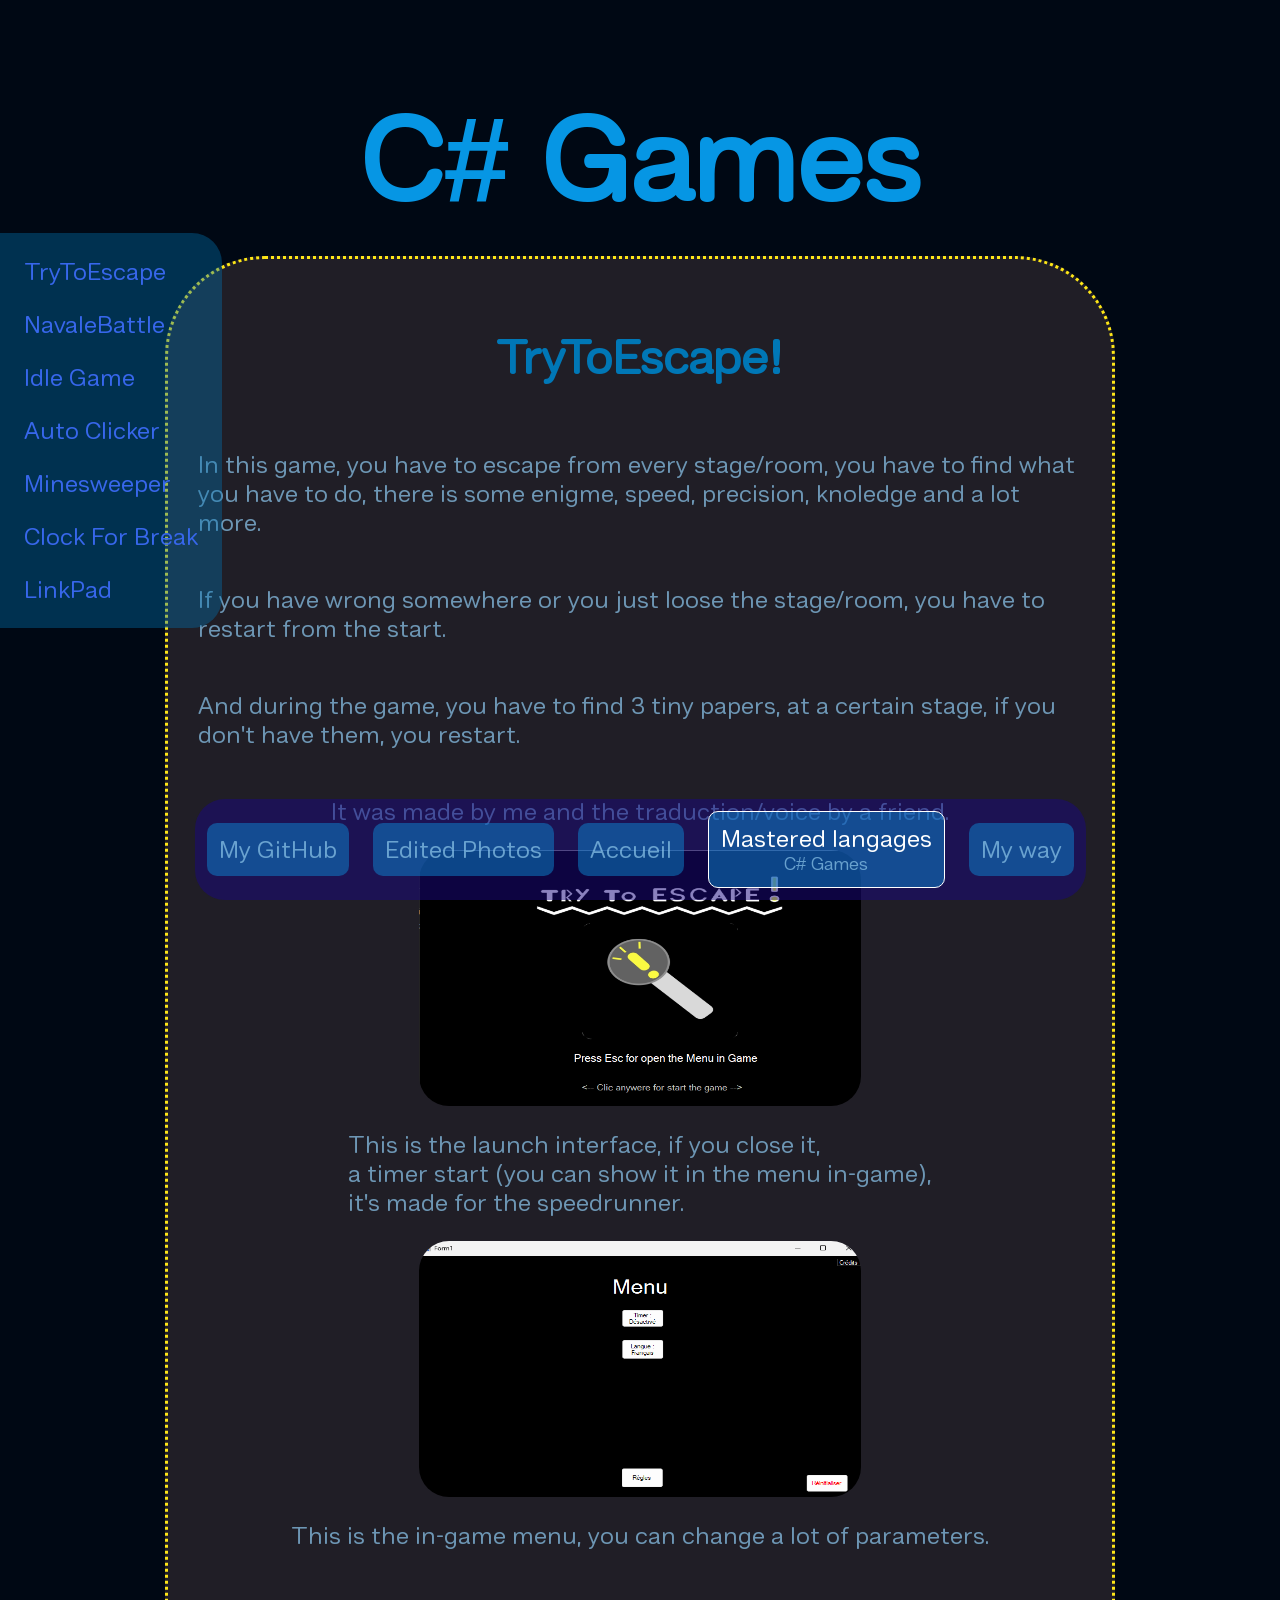
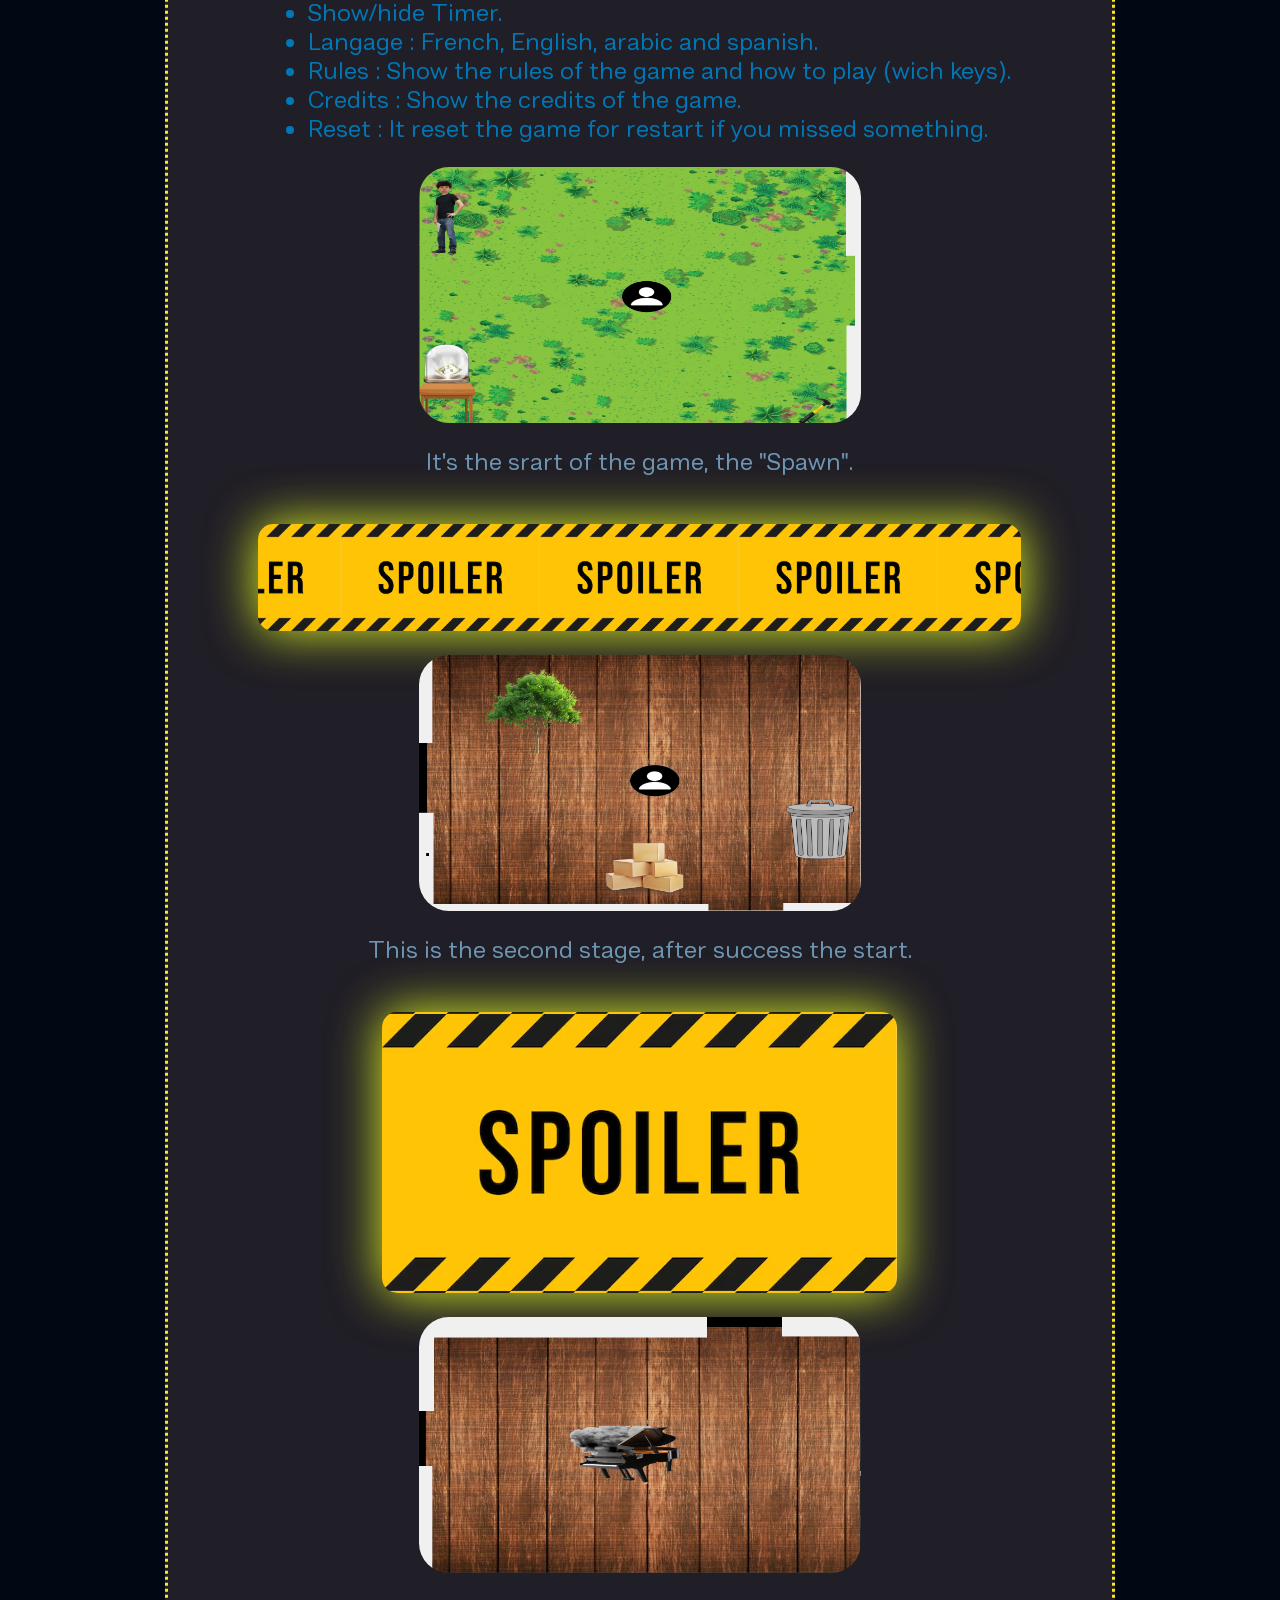
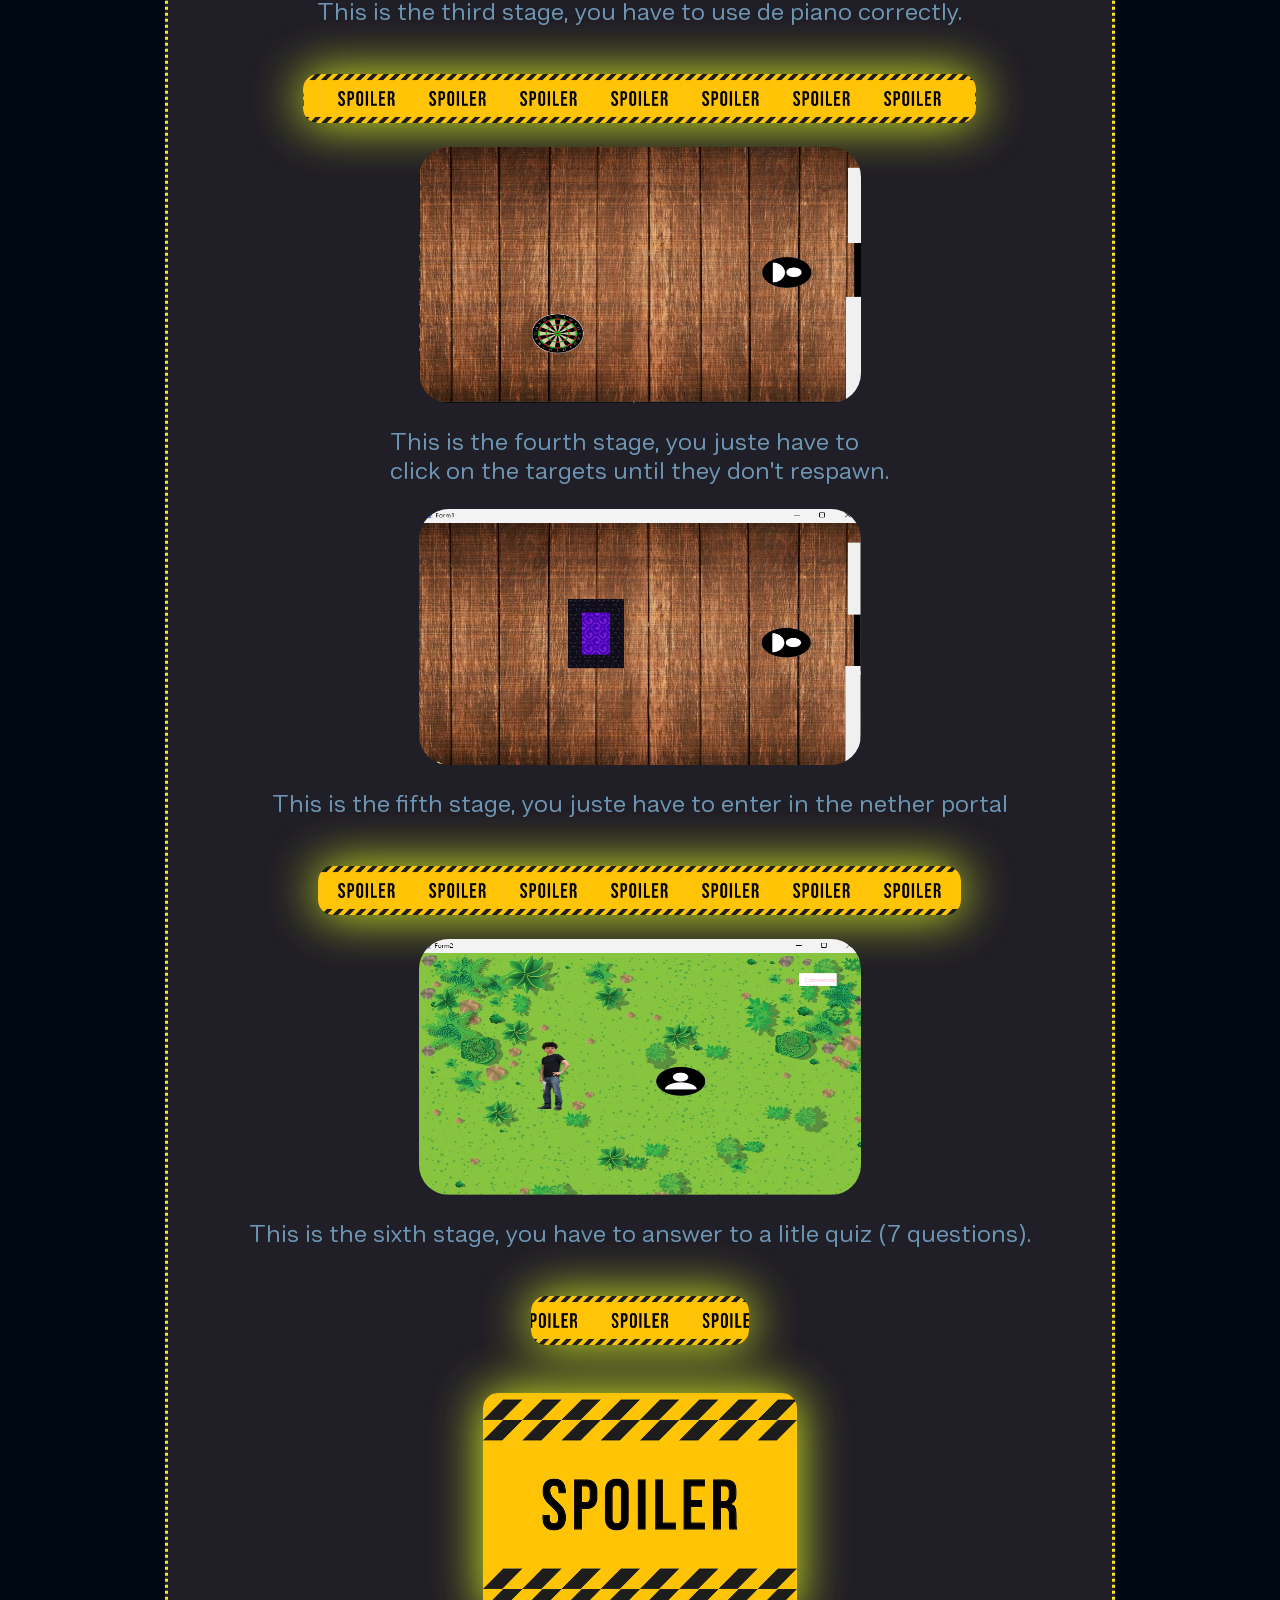
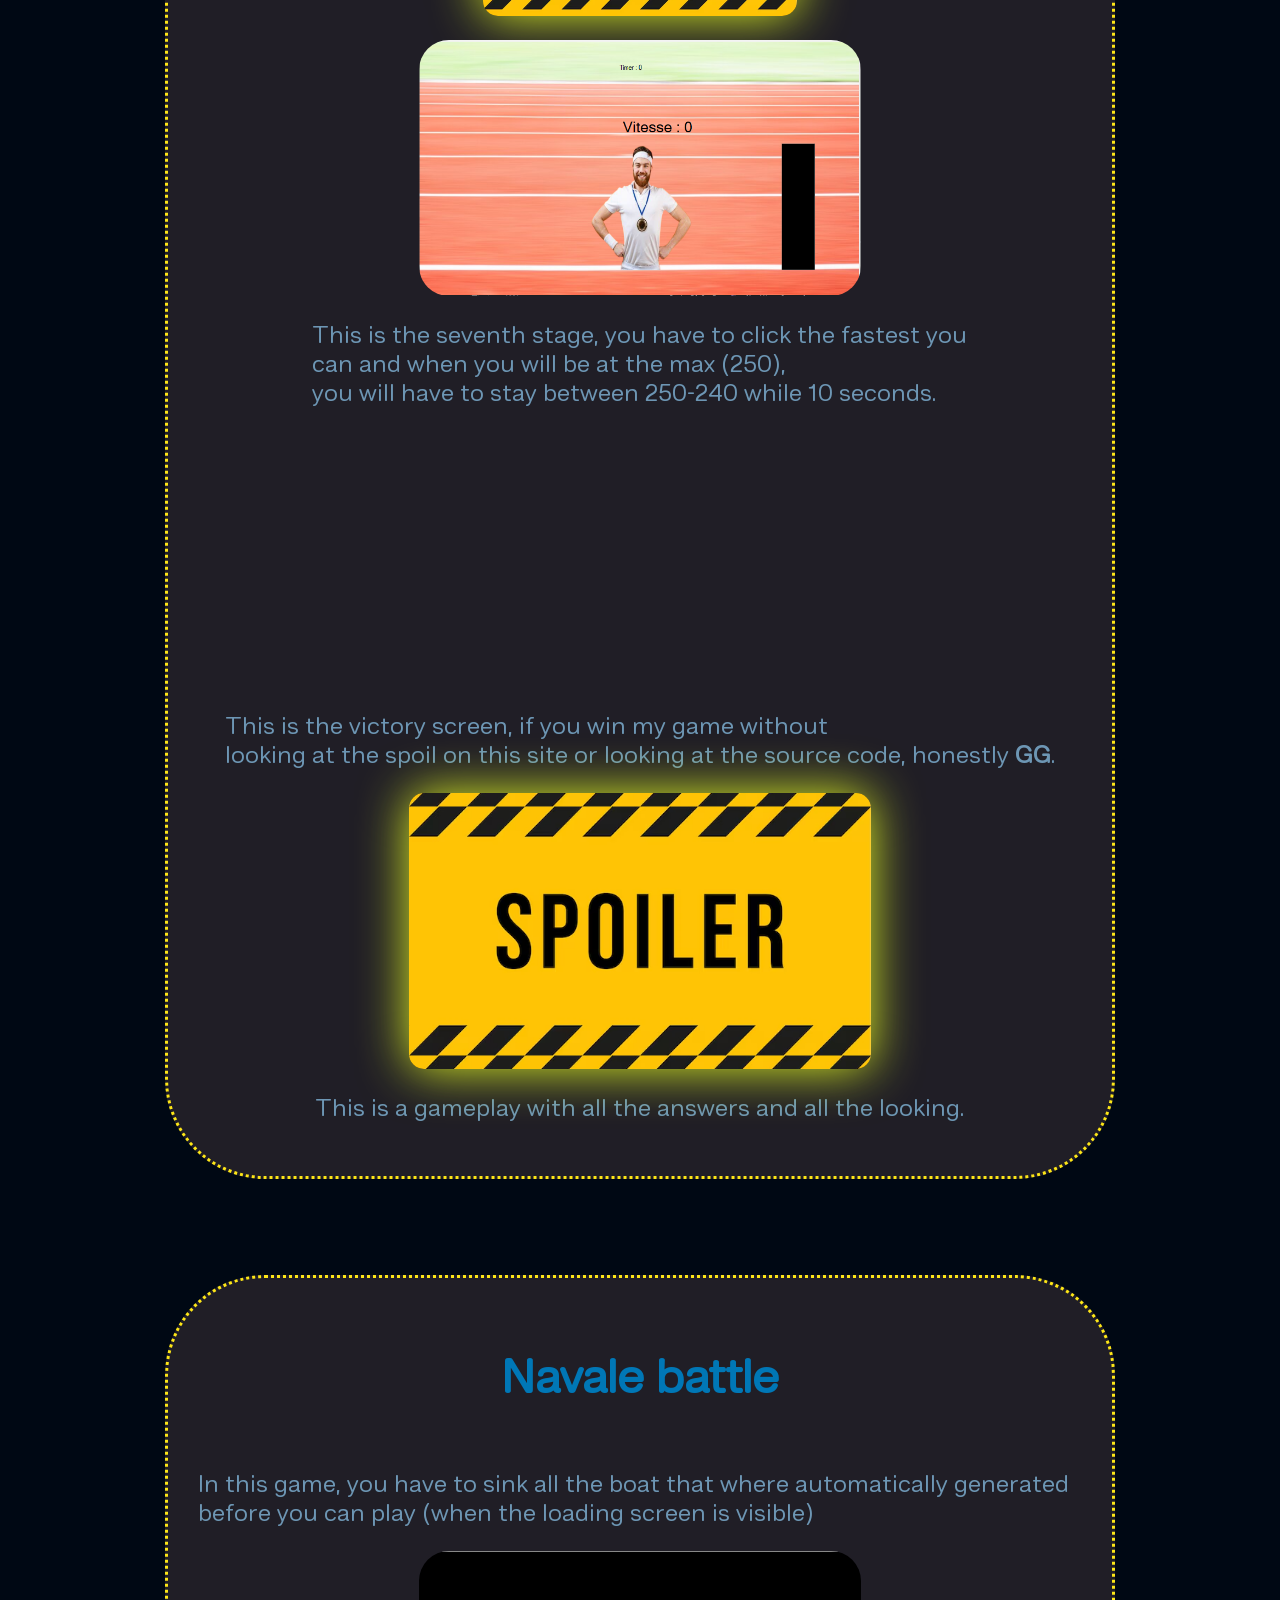
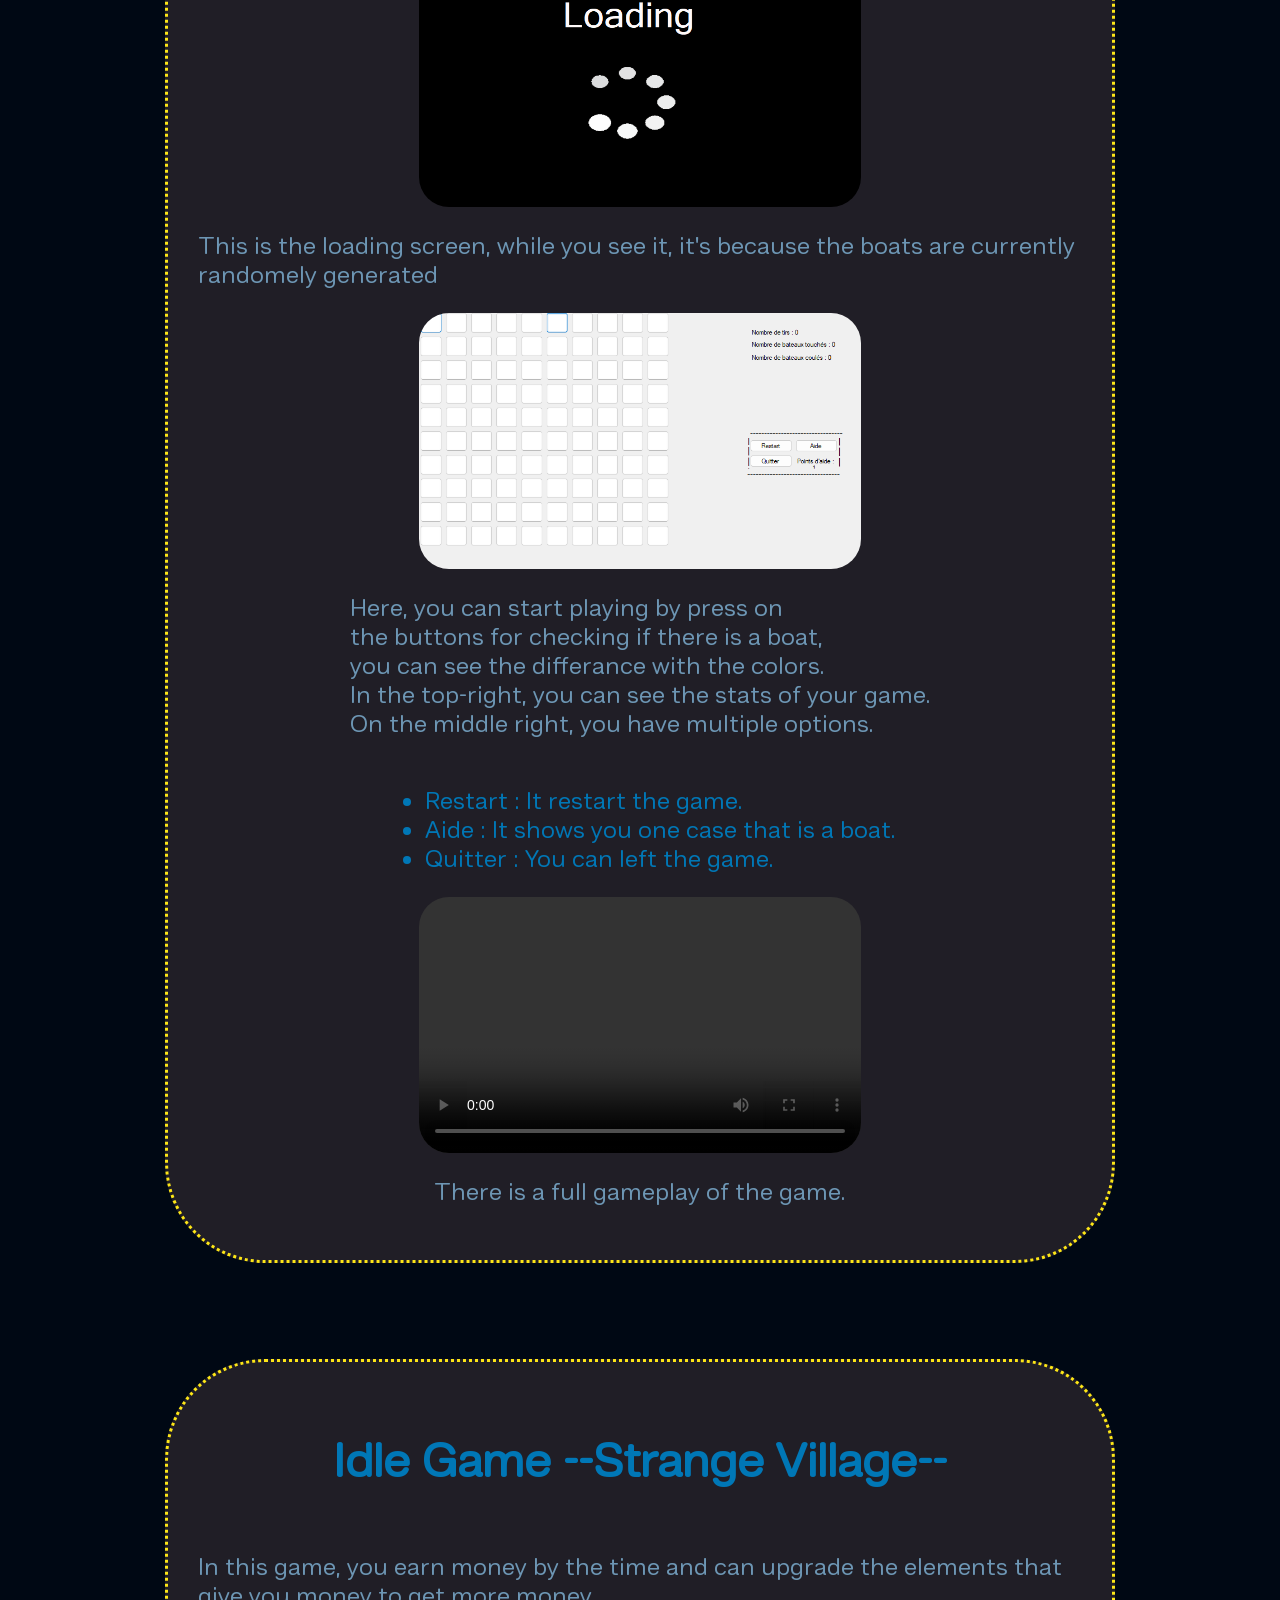
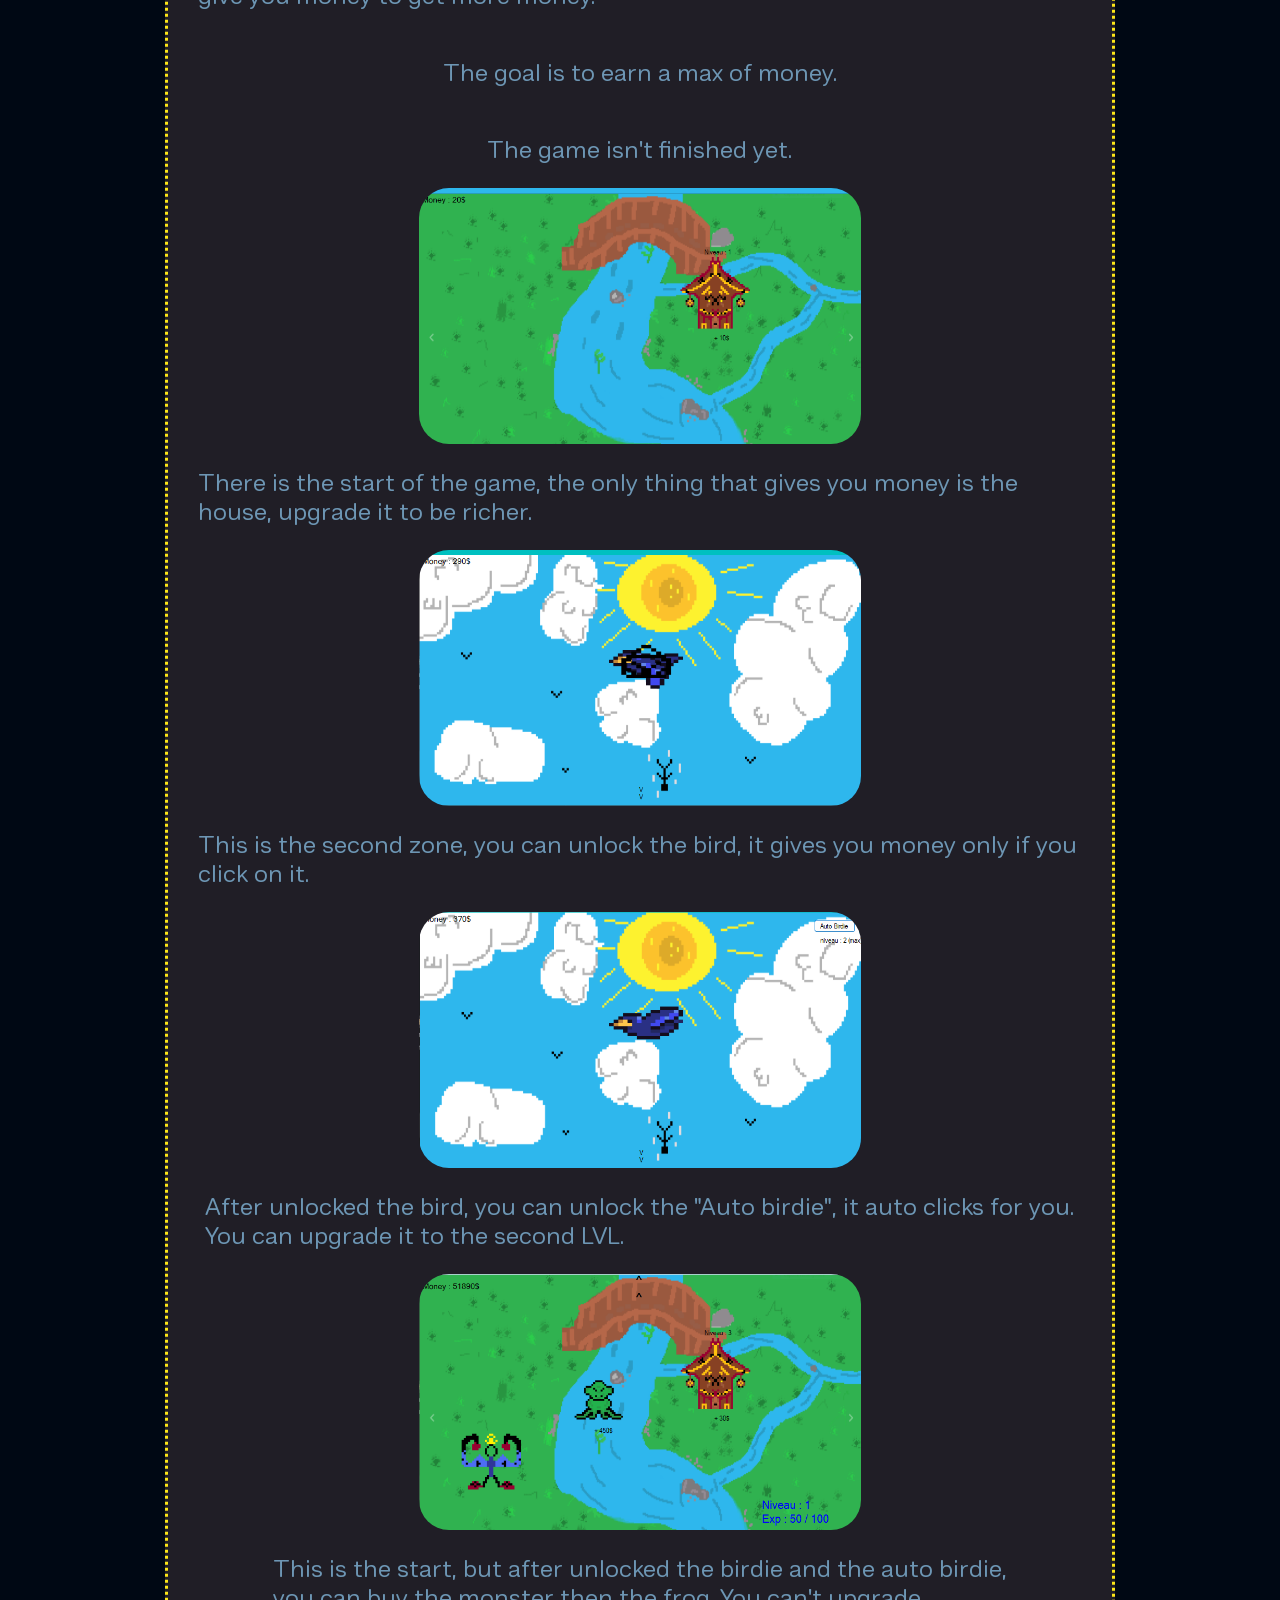
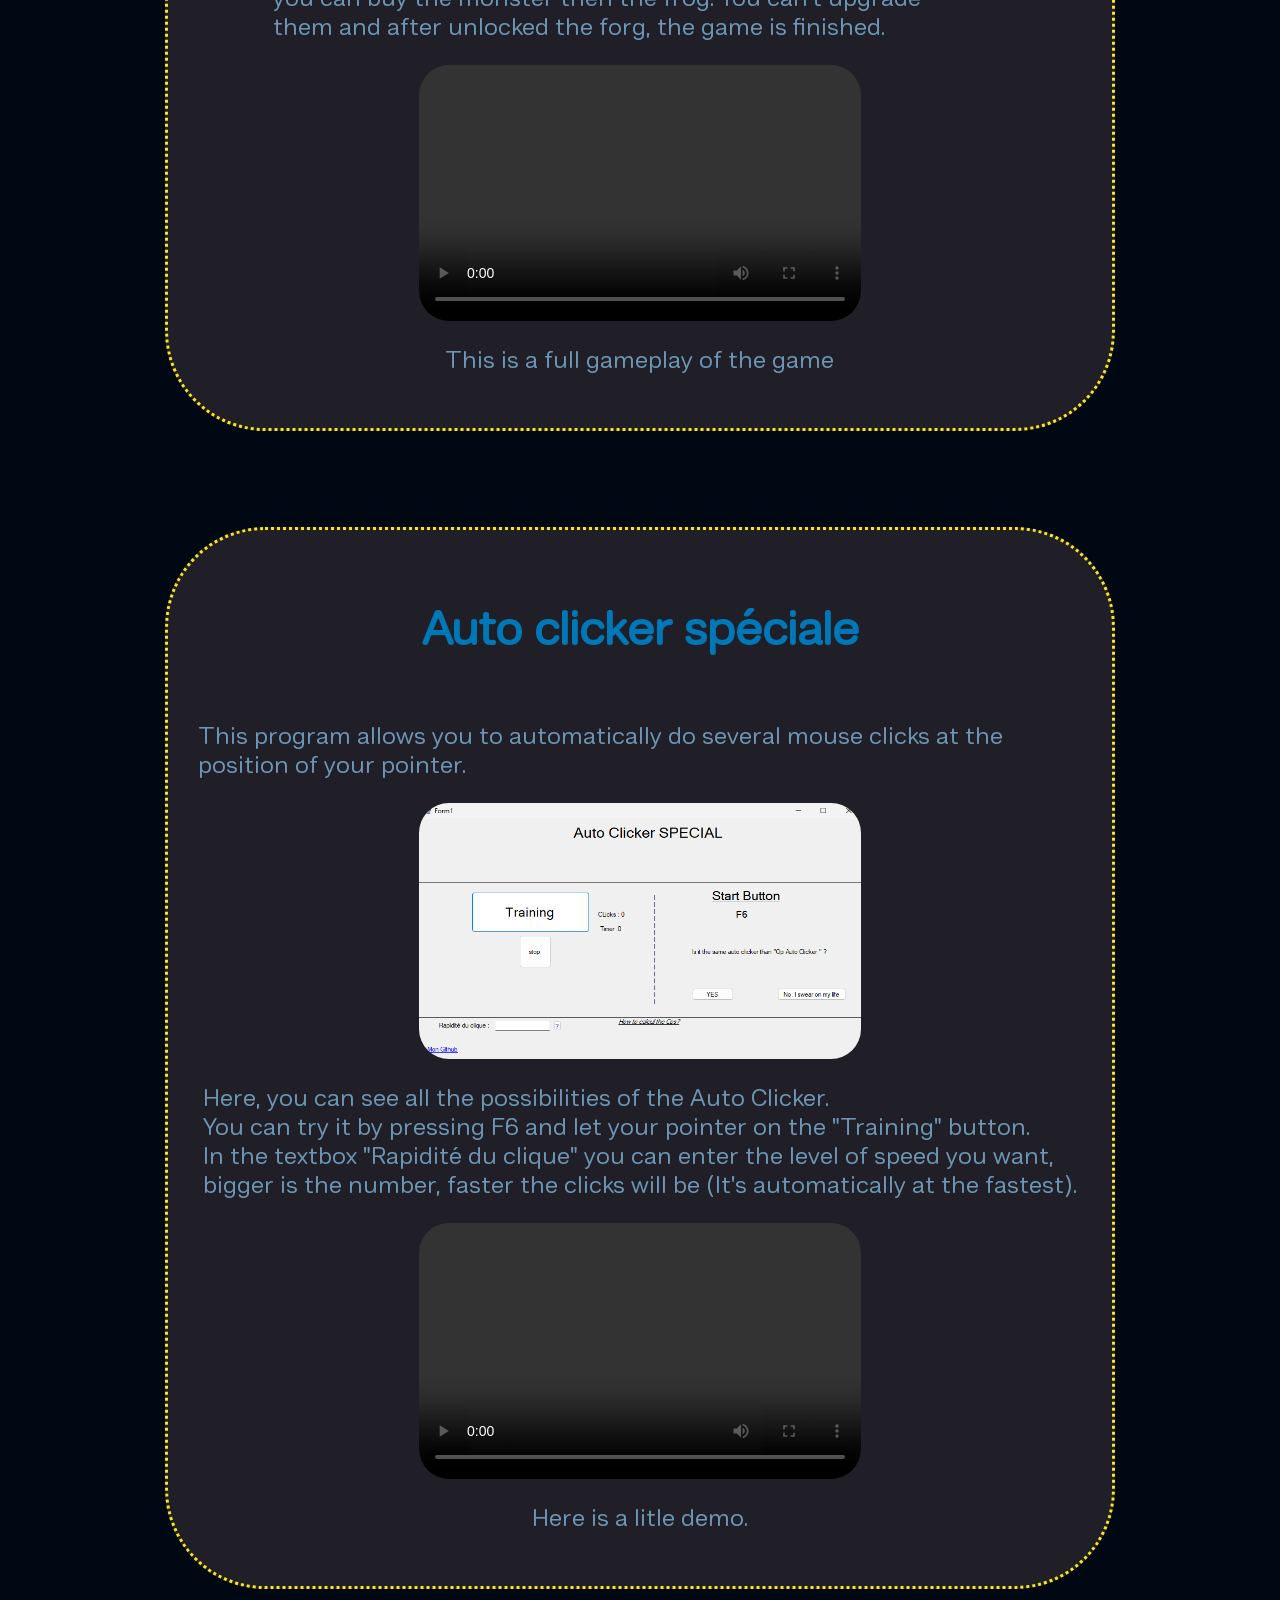
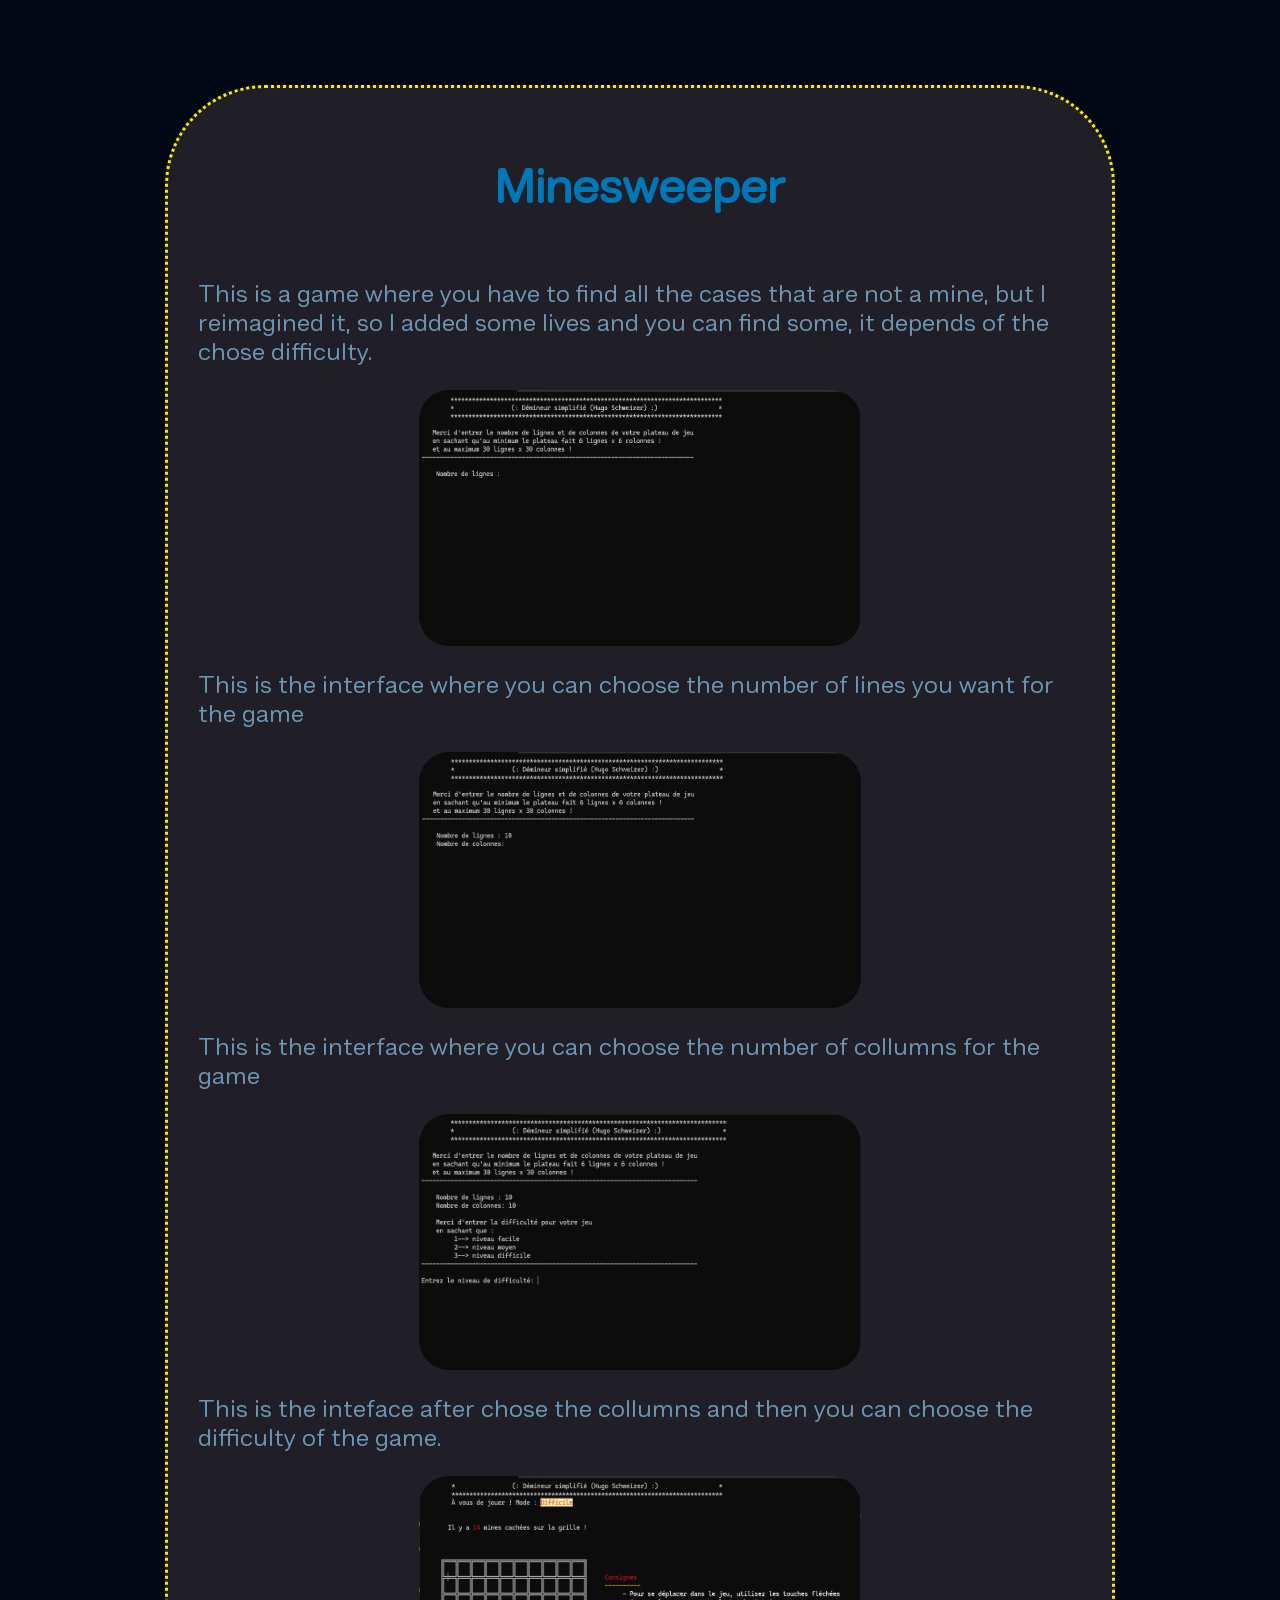
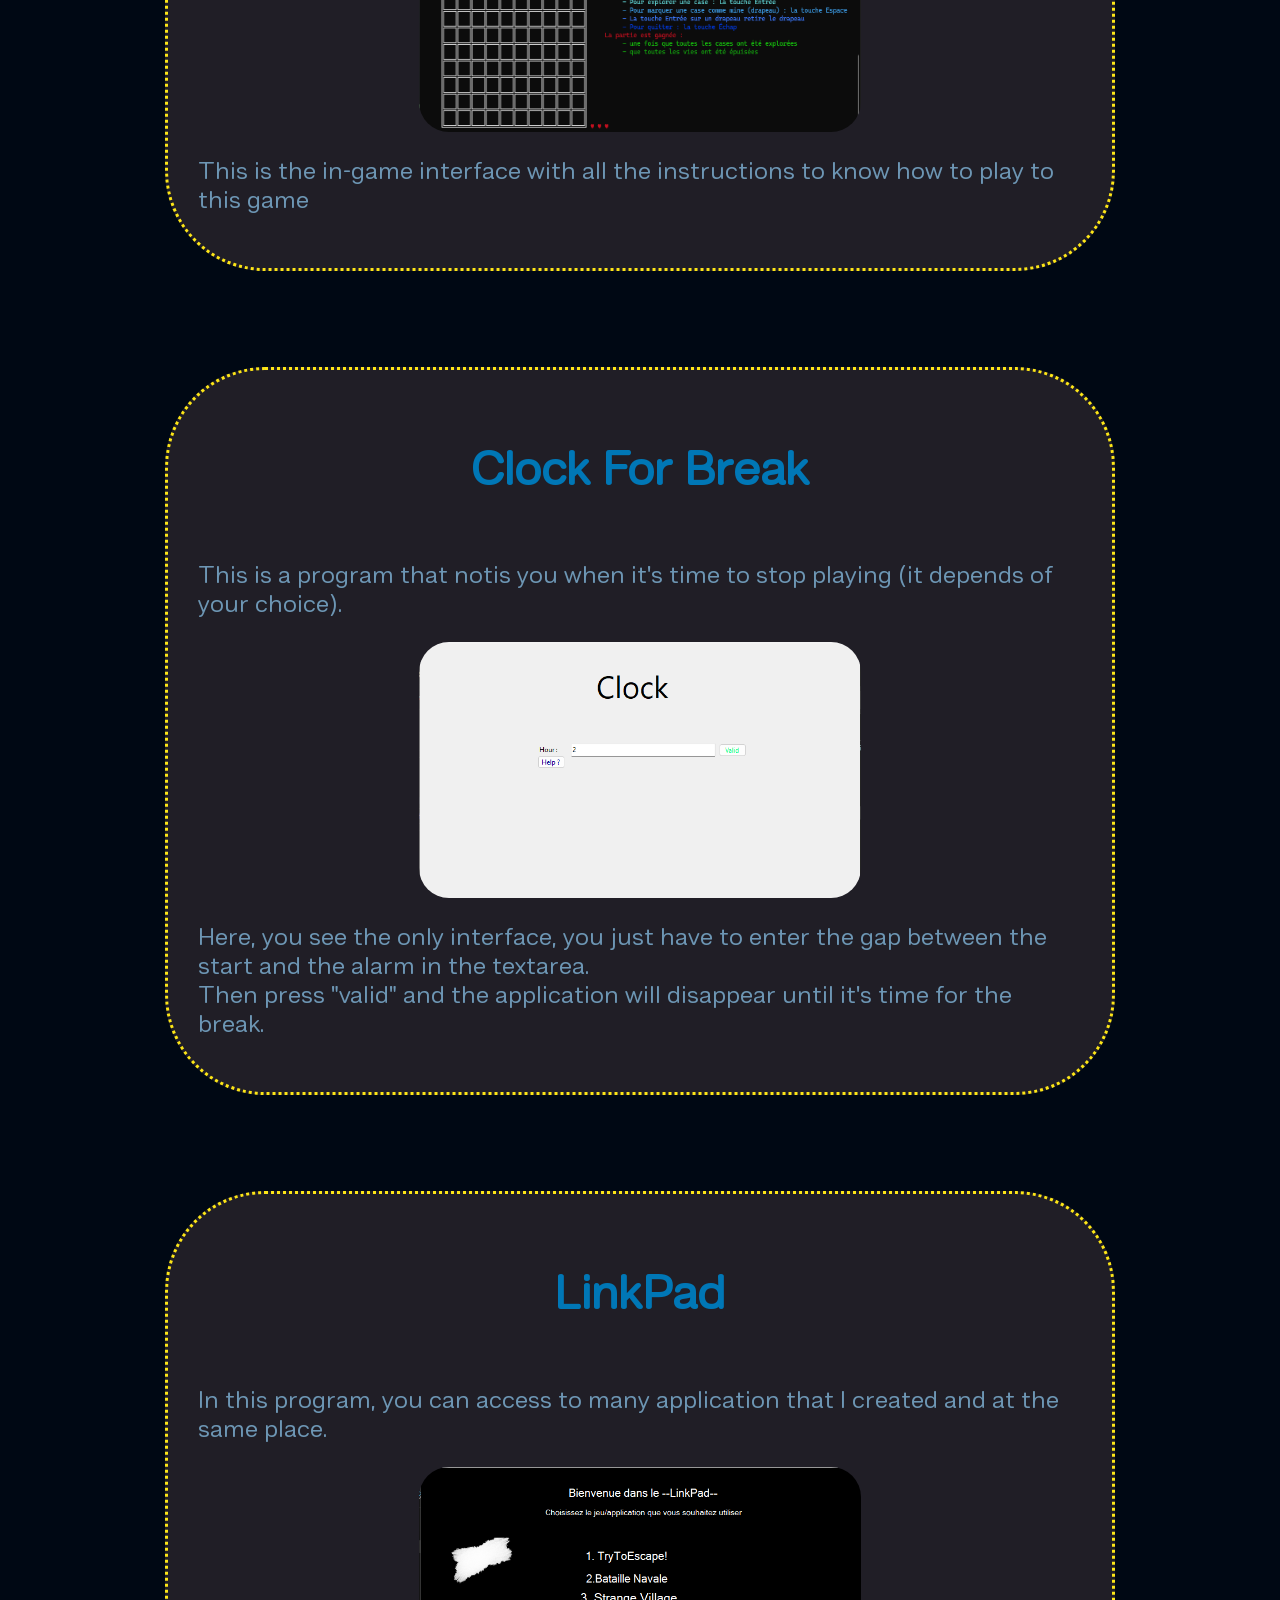
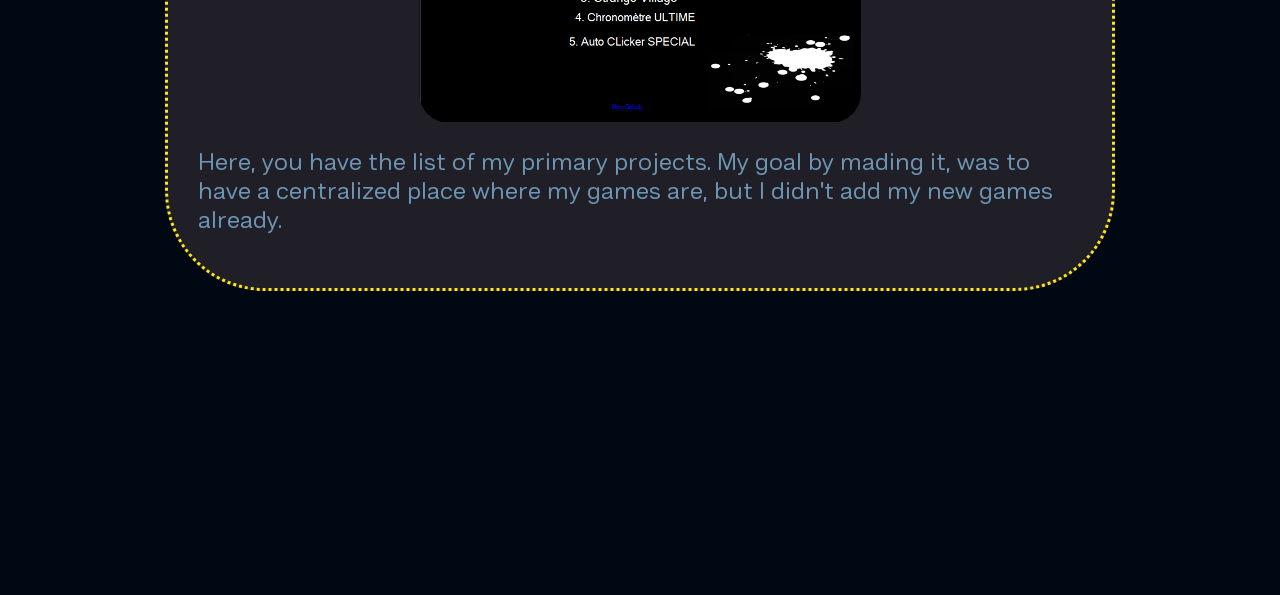
==== commit 968dec43: "ajustement de la redirection des liens , elle dépendait trop de l'arborescence" ====
--- a/Code/CSharpGames.html
+++ b/Code/CSharpGames.html
@@ -5,6 +5,7 @@
         <meta name="viewport" content="width=device-width, initial-scale=1.0">
         <link rel="stylesheet" href="CSS/CsharpGames.css">
         <link rel="stylesheet" href="CSS/globale.css">
+        <link rel="icon" type="image/x-icon" href="./Images/CSharp_Logo.png">
         <title>C# Games</title>
     </head>
     <body>
@@ -238,20 +239,20 @@
             </div>
 
             <div class="" onclick="EditedPhotos()">
-                <a href="/EditPhotos.html">Edited Photos</a>
+                <a href="EditPhotos.html">Edited Photos</a>
             </div>
 
             <div class="" onclick="Accueil()">
-                <a href="/index.html">Accueil</a>
+                <a href="index.html">Accueil</a>
             </div>
 
             <div class="CurrentPage"  onclick="Dev()">
-                <a href="/DevGames.html">Mastered langages</a>
+                <a href="DevGames.html">Mastered langages</a>
                 <p>C# Games</p>
             </div>    
                     
             <div class="" onclick="Way()">
-                <a href="/MyWay.html">My way</a>
+                <a href="MyWay.html">My way</a>
             </div>
         </nav>
         <script>
@@ -259,16 +260,16 @@
                 window.open("https://github.com/HOPPhugo", "_blank")
             }
             function EditedPhotos() {
-                window.open("/EditPhotos.html", "_parent")
+                window.open("EditPhotos.html", "_parent")
             }
             function Accueil() {
-                window.open("/index.html", "_parent")
+                window.open("index.html", "_parent")
             }
             function Dev() {
-                window.open("/DevGames.html", "_parent")
+                window.open("DevGames.html", "_parent")
             }
             function Way() {
-                window.open("/MyWay.html", "_parent")
+                window.open("MyWay.html", "_parent")
             }
         </script>
     </body>
